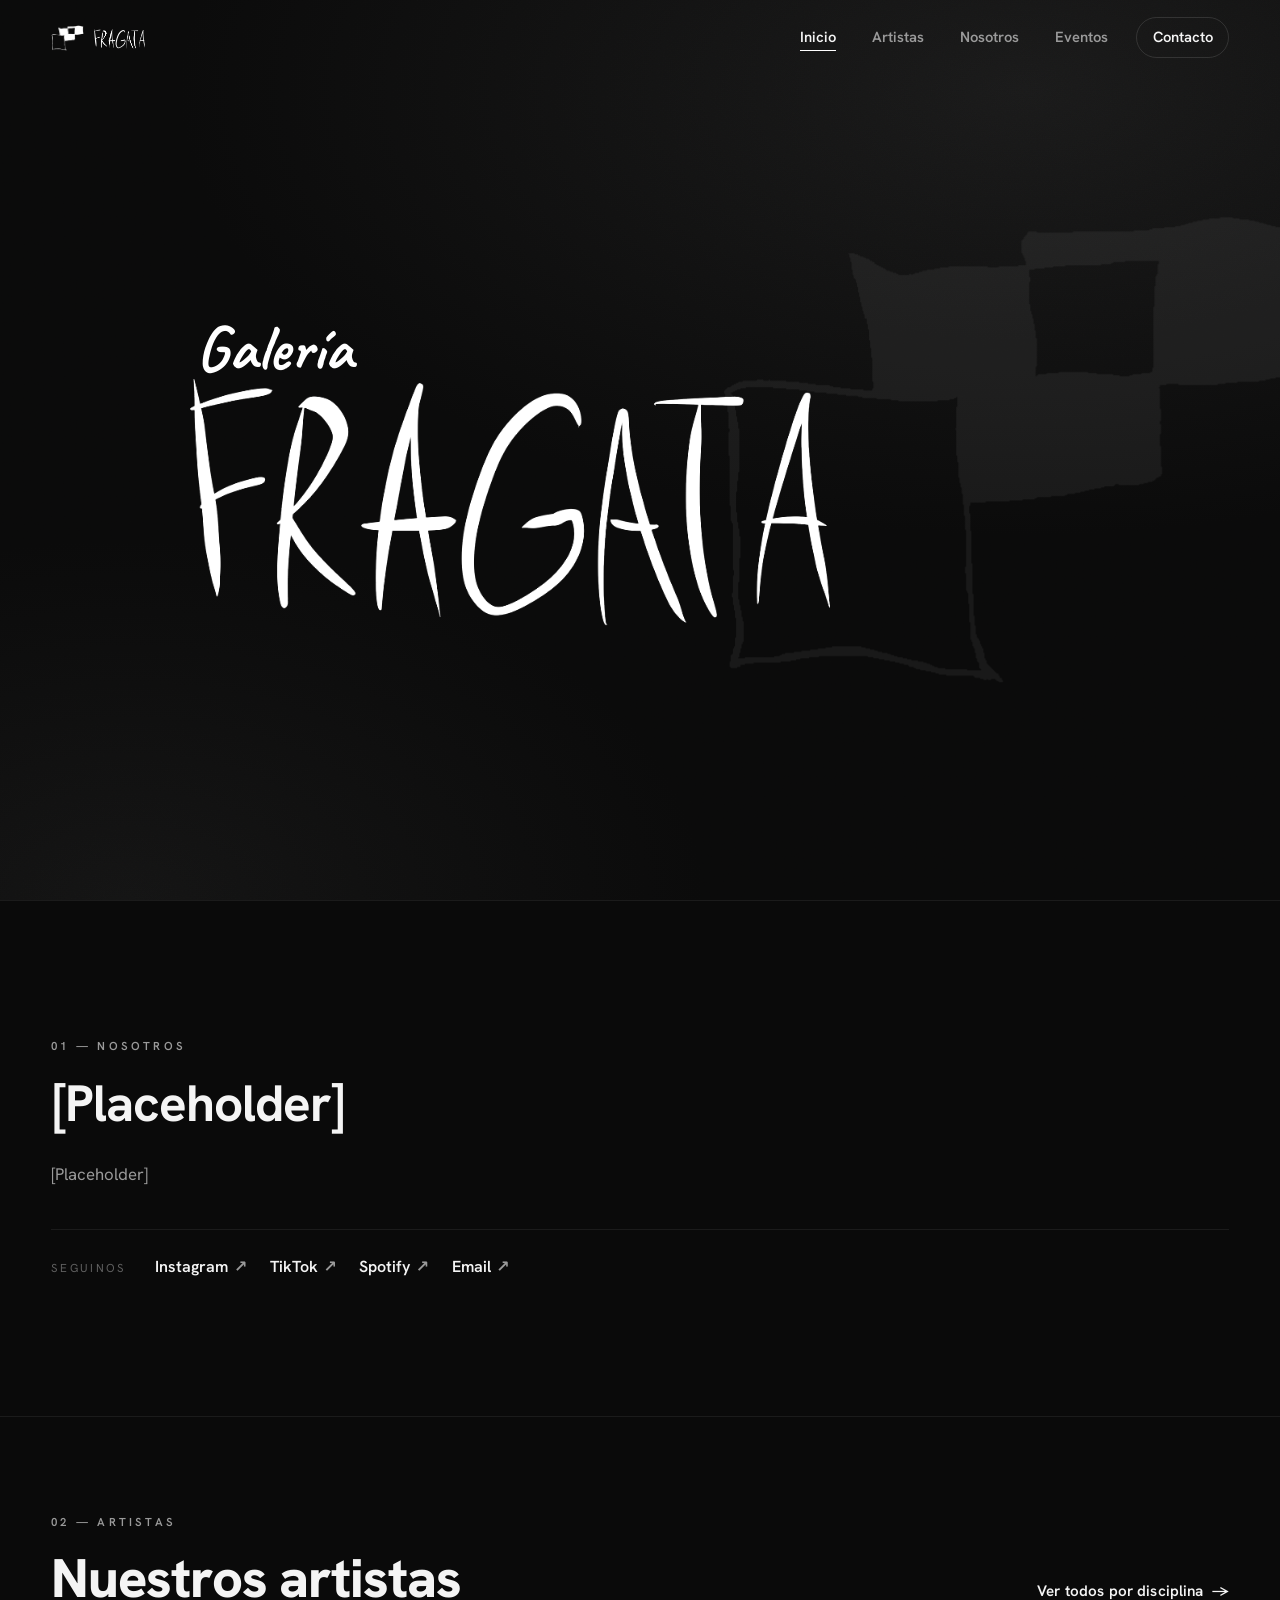
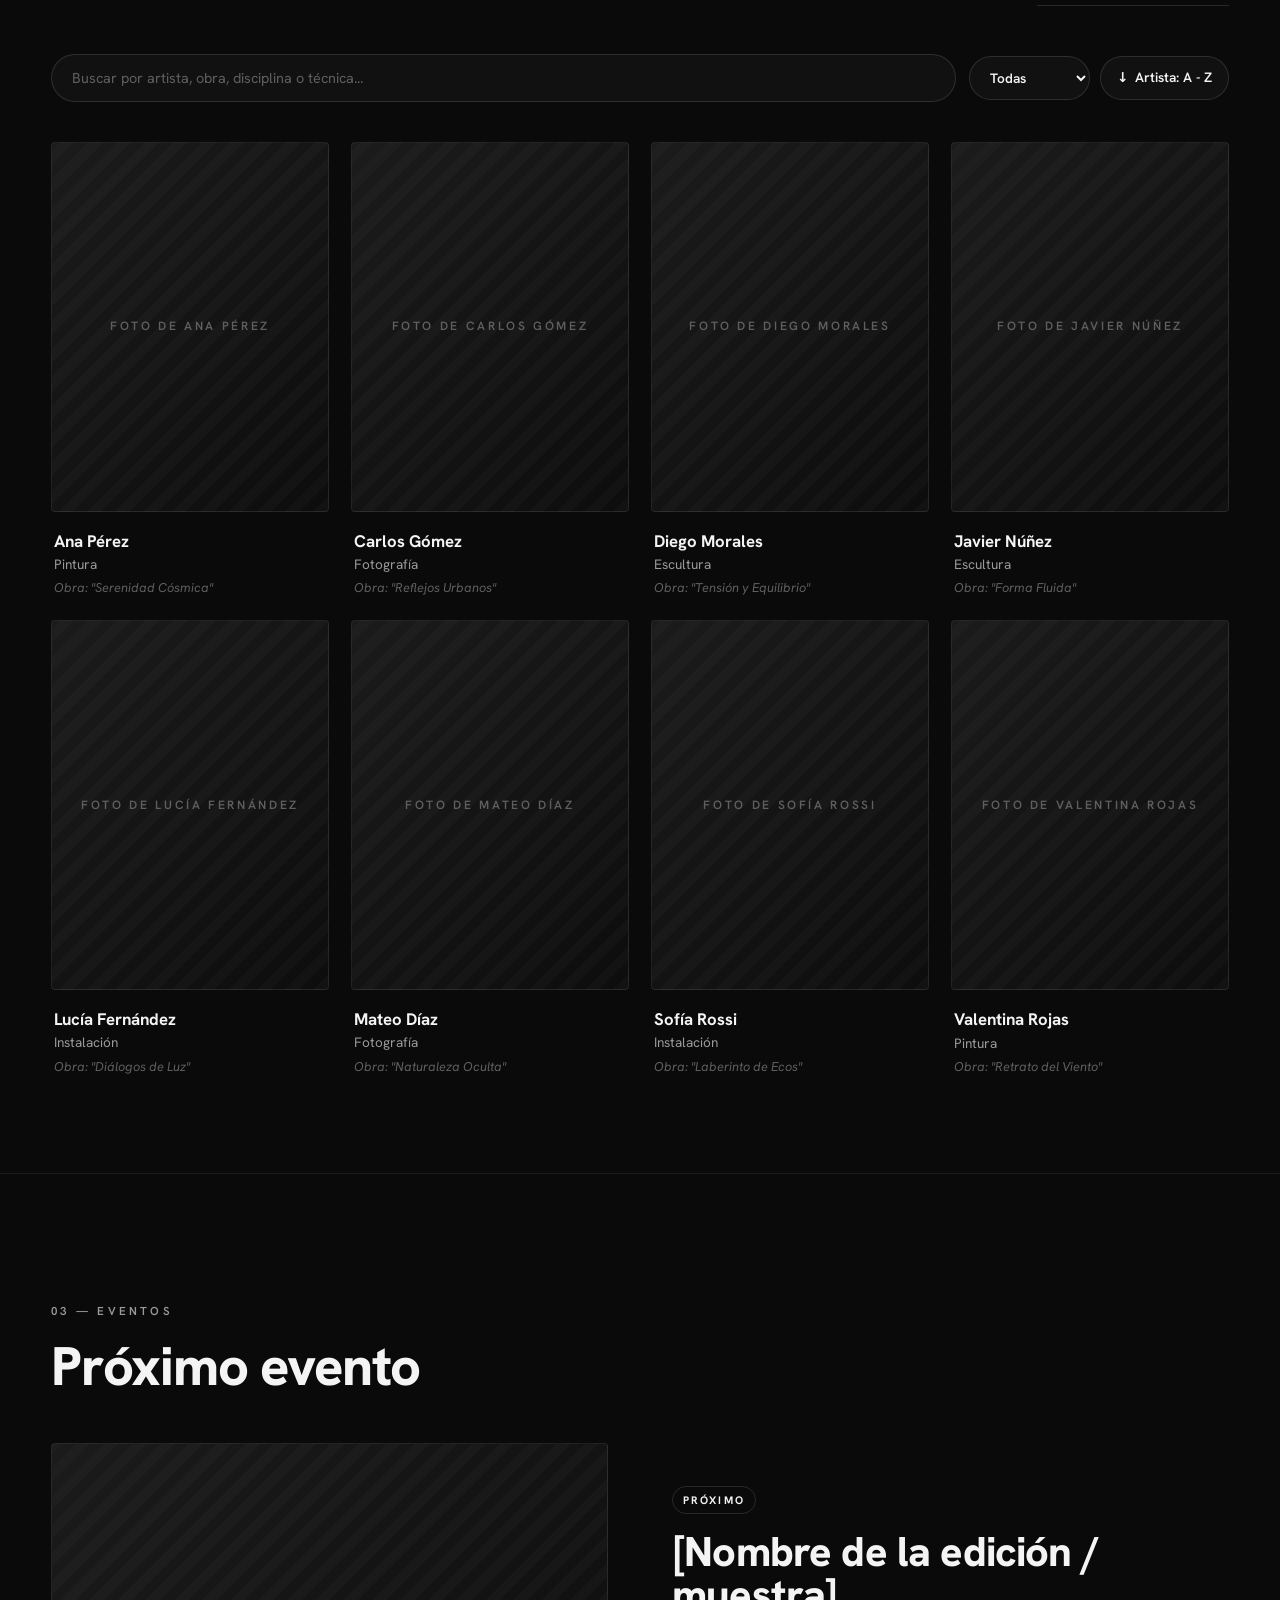
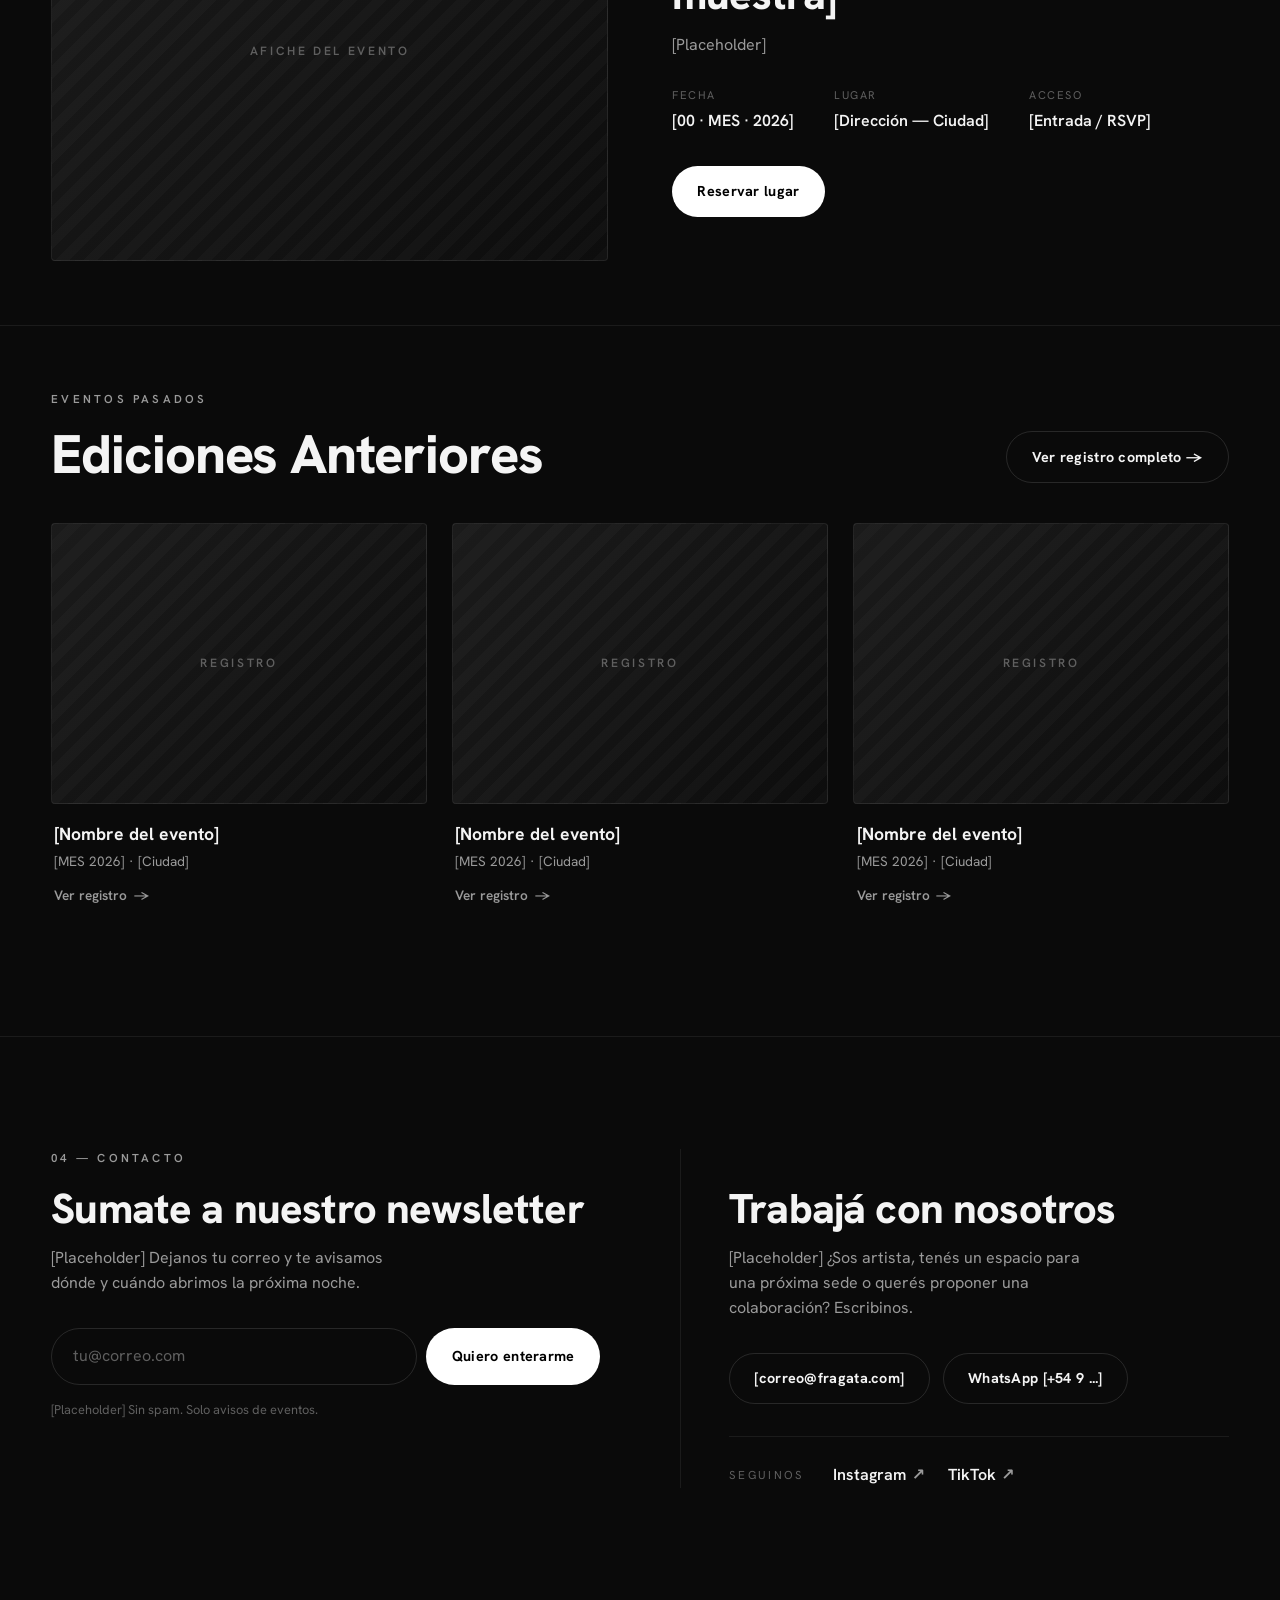
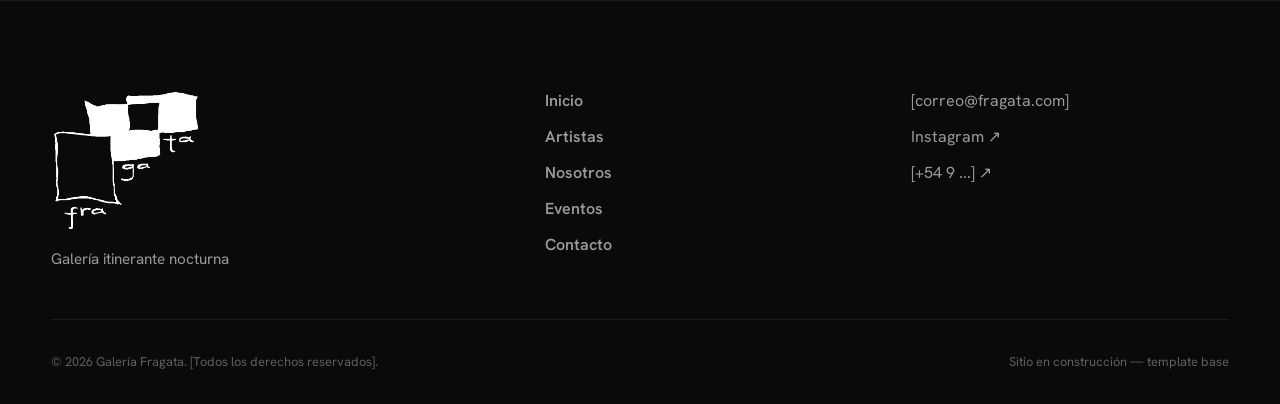
==== index.html @ b5ad54ad "Perfil del artista y Generacion por JS Creacion del perfil del artista tanto el html como el js. art" ====
<!DOCTYPE html>
<html lang="es">
<head>
  <meta charset="UTF-8" />
  <meta name="viewport" content="width=device-width, initial-scale=1.0" />
  <title>Galería Fragata — Galería itinerante nocturna</title>
  <meta name="description" content="[Placeholder SEO] Fragata es una galería de arte itinerante nocturna. Reemplazar por descripción real." />

  <link rel="icon" type="image/png" sizes="64x64" href="assets/favicon.png" />
  <link rel="icon" type="image/png" sizes="32x32" href="assets/favicon-32.png" />

  <meta property="og:title" content="Galería Fragata" />
  <meta property="og:description" content="[Placeholder] Galería itinerante nocturna." />
  <meta property="og:type" content="website" />

  <link rel="preconnect" href="https://fonts.googleapis.com" />
  <link rel="preconnect" href="https://fonts.gstatic.com" crossorigin />
  <link href="https://fonts.googleapis.com/css2?family=Hanken+Grotesk:wght@400;500;600;700;800&family=Caveat:wght@500;700&display=swap" rel="stylesheet" />

  <link rel="stylesheet" href="css/styles.css" />
</head>
<body>

  <div class="preloader" id="preloader" aria-hidden="true">
    <img src="assets/isotipo_white.png" alt="" class="preloader__flag" />
  </div>

  <a href="#inicio" class="skip-link">Saltar al contenido</a>

  <header class="nav" id="nav">
    <div class="nav__inner">
      <a href="#inicio" class="nav__brand" aria-label="Galería Fragata — inicio">
        <img src="assets/isotipo_white.png" alt="" class="nav__flag" />
        <img src="assets/fragata_white.png" alt="Galería Fragata" class="nav__wordmark" />
      </a>

      <nav class="nav__links" id="navLinks" aria-label="Navegación principal">
        <a href="#inicio" class="nav__link is-active">Inicio</a>
        <a href="#artistas" class="nav__link">Artistas</a>
        <a href="#nosotros" class="nav__link">Nosotros</a>
        <a href="#eventos" class="nav__link">Eventos</a>
        <a href="#contacto" class="nav__link nav__link--cta">Contacto</a>
      </nav>

      <button class="nav__toggle" id="navToggle" aria-label="Abrir menú" aria-expanded="false" aria-controls="navLinks">
        <span></span><span></span><span></span>
      </button>
    </div>
  </header>

  <main>
    <section class="hero" id="inicio">
      <div class="hero__grain" aria-hidden="true"></div>

      <img src="assets/isotipo_white.png" alt="" class="hero__flag" data-parallax="0.15" aria-hidden="true" />

      <div class="hero__content">
        <h1 class="hero__title" data-reveal>
          <span class="hero__script">Galería</span>
          <img src="assets/fragata_white.png" alt="Fragata" class="hero__wordmark" />
        </h1>
      </div>

      <a href="#nosotros" class="hero__scroll" aria-label="Bajar"></a>
    </section>

    <section class="about" id="nosotros">
      <div class="about__inner">
        <p class="section-label" data-reveal>01 — Nosotros</p>
        <h2 class="about__statement" data-reveal>
          [Placeholder]
        </h2>
        <p class="about__lead" data-reveal>
          [Placeholder] 
        </p>

        <div class="social-links" data-reveal>
          <span class="social-links__label">Seguinos</span>
          <a href="#" class="social-link" target="_blank" rel="noopener">Instagram <span>↗</span></a>
          <a href="#" class="social-link" target="_blank" rel="noopener">TikTok <span>↗</span></a>
          <a href="#" class="social-link" target="_blank" rel="noopener">Spotify <span>↗</span></a>
          <a href="mailto:[correo@fragata.com]" class="social-link">Email <span>↗</span></a>
        </div>
      </div>
    </section>

    <section class="artists" id="artistas">
      <div class="section-head">
        <div>
          <p class="section-label" data-reveal>02 — Artistas</p>
          <h2 class="section-title" data-reveal>Nuestros artistas</h2>
        </div>
        <a href="#" class="link-arrow" data-reveal>Ver todos por disciplina <span>→</span></a>
      </div>

      <!-- PANEL DE BÚSQUEDA Y FILTROS OPTIMIZADO -->
      <div class="artists-filter" data-reveal>
        <div class="artists-filter__search">
          <input 
            type="text" 
            id="artistSearch" 
            placeholder="Buscar por artista, obra, disciplina o técnica..." 
            aria-label="Buscar artistas"
          />
        </div>

        <div class="artists-filter__controls">
          <!-- Filtro por Disciplina -->
          <select id="filterDiscipline" class="filter-select" aria-label="Filtrar por disciplina">
            <option value="all">Todas</option>
            <option value="Pintura">Pintura</option>
            <option value="Fotografía">Fotografía</option>
            <option value="Instalación">Instalación</option>
            <option value="Escultura">Escultura</option>
          </select>

          <!-- Botón Toggle de Ordenamiento -->
          <button type="button" id="btnSortToggle" class="filter-btn-toggle" aria-label="Cambiar orden de artistas">
            <span class="icon">↓</span> <span id="labelSort">Artista: A - Z</span>
          </button>
        </div>
      </div>

      <!-- GRILLA DE ARTISTAS ORIGINAL (Mantiene la clase original artists__grid) -->
      <div class="artists__grid" id="artistsGrid">
        <!-- Renderizado por JS -->
      </div>

      <!-- Mensaje cuando no hay resultados -->
      <div class="artists__empty" id="artistsEmpty" style="display: none;">
        <p>No se encontraron artistas con los criterios seleccionados.</p>
      </div>
    </section>

    <section class="events" id="eventos">
      <div class="section-head">
        <div>
          <p class="section-label" data-reveal>03 — Eventos</p>
          <h2 class="section-title" data-reveal>Próximo evento</h2>
        </div>
      </div>

      <article class="event-feature" data-reveal>
        <div class="event-feature__media" data-placeholder="Afiche del evento"></div>
        <div class="event-feature__info">
          <span class="tag">Próximo</span>
          <h3 class="event-feature__title">[Nombre de la edición / muestra]</h3>
          <p class="event-feature__desc">
            [Placeholder]
          </p>
          <dl class="event-feature__meta">
            <div><dt>Fecha</dt><dd>[00 · MES · 2026]</dd></div>
            <div><dt>Lugar</dt><dd>[Dirección — Ciudad]</dd></div>
            <div><dt>Acceso</dt><dd>[Entrada / RSVP]</dd></div>
          </dl>
          <a href="#contacto" class="btn btn--primary">Reservar lugar</a>
        </div>
      </article>

      <div class="events__past">
        <p class="section-label" data-reveal>Eventos pasados</p>
        <div class="past-events__header">
          <div>
            <h4 class="section-title">Ediciones Anteriores</h4>
          </div>
          <a href="eventos.html" class="btn btn--ghost">Ver registro completo →</a>
        </div>
        <div class="past-grid">
          <a href="#" class="past-card" data-reveal>
            <div class="past-card__media" data-placeholder="Registro"></div>
            <div class="past-card__body">
              <h4 class="past-card__title">[Nombre del evento]</h4>
              <p class="past-card__meta">[MES 2026] · [Ciudad]</p>
              <span class="past-card__cta">Ver registro <span>→</span></span>
            </div>
          </a>

          <a href="#" class="past-card" data-reveal>
            <div class="past-card__media" data-placeholder="Registro"></div>
            <div class="past-card__body">
              <h4 class="past-card__title">[Nombre del evento]</h4>
              <p class="past-card__meta">[MES 2026] · [Ciudad]</p>
              <span class="past-card__cta">Ver registro <span>→</span></span>
            </div>
          </a>

          <a href="#" class="past-card" data-reveal>
            <div class="past-card__media" data-placeholder="Registro"></div>
            <div class="past-card__body">
              <h4 class="past-card__title">[Nombre del evento]</h4>
              <p class="past-card__meta">[MES 2026] · [Ciudad]</p>
              <span class="past-card__cta">Ver registro <span>→</span></span>
            </div>
          </a>
        </div>
      </div>
    </section>

    <section class="contact" id="contacto">
      <div class="contact__grid">
        <div class="contact__col">
          <p class="section-label" data-reveal>04 — Contacto</p>
          <h2 class="contact__title" data-reveal>Sumate a nuestro newsletter</h2>
          <p class="contact__lead" data-reveal>
            [Placeholder] Dejanos tu correo y te avisamos dónde y cuándo abrimos la próxima noche.
          </p>
          <form class="contact__form" data-reveal onsubmit="return false;">
            <input type="email" name="email" placeholder="tu@correo.com" aria-label="Correo electrónico" required />
            <button type="submit" class="btn btn--primary">Quiero enterarme</button>
          </form>
          <p class="contact__note">[Placeholder] Sin spam. Solo avisos de eventos.</p>
        </div>

        <div class="contact__col contact__col--work">
          <h2 class="contact__title" data-reveal>Trabajá con nosotros</h2>
          <p class="contact__lead" data-reveal>
            [Placeholder] ¿Sos artista, tenés un espacio para una próxima sede o querés
            proponer una colaboración? Escribinos.
          </p>
          <div class="contact__actions" data-reveal>
            <a href="mailto:[correo@fragata.com]" class="btn btn--ghost">[correo@fragata.com]</a>
            <a href="#" class="btn btn--ghost">WhatsApp [+54 9 ...]</a>
          </div>
          <div class="social-links" data-reveal>
            <span class="social-links__label">Seguinos</span>
            <a href="#" class="social-link" target="_blank" rel="noopener">Instagram <span>↗</span></a>
            <a href="#" class="social-link" target="_blank" rel="noopener">TikTok <span>↗</span></a>
          </div>
        </div>
      </div>
    </section>
  </main>

  <footer class="footer">
    <div class="footer__top">
      <div class="footer__brand">
        <img src="assets/isologo_white.png" alt="Galería Fragata" class="footer__logo" />
        <p class="footer__tagline">Galería itinerante nocturna</p>
      </div>

      <nav class="footer__nav" aria-label="Navegación de pie">
        <a href="#inicio">Inicio</a>
        <a href="#artistas">Artistas</a>
        <a href="#nosotros">Nosotros</a>
        <a href="#eventos">Eventos</a>
        <a href="#contacto">Contacto</a>
      </nav>

      <div class="footer__contact">
        <a href="mailto:[correo@fragata.com]">[correo@fragata.com]</a>
        <a href="#" aria-label="Instagram">Instagram ↗</a>
        <a href="#" aria-label="WhatsApp">[+54 9 ...] ↗</a>
      </div>
    </div>

    <div class="footer__bottom">
      <span>© <span id="year">2026</span> Galería Fragata. [Todos los derechos reservados].</span>
      <span>Sitio en construcción — template base</span>
    </div>
  </footer>

  <script src="js/data.js"></script>
  <script src="js/main.js"></script>
</body>
</html>
---- css/styles.css ----
/* =====================================================================
   GALERÍA FRAGATA — Landing template
   Paleta y tipografía basadas en el Manual de Marca.
   Paleta principal:   #000000 · #FFFFFF · #8B8B8B
   Paleta secundaria:  #373737 · #8A8A8A · #BCBCBC
   Nota del manual: "Los colores se pueden modificar según la paleta
   cromática de cada curaduría y evento vigente." -> ver --accent.
   ===================================================================== */

:root {
  /* --- Marca --- */
  --black: #000000;
  --white: #ffffff;
  --grey: #8b8b8b;
  --grey-2: #373737;
  --grey-3: #8a8a8a;
  --grey-4: #bcbcbc;

  /* --- Tema nocturno (base del sitio) --- */
  --bg: #0a0a0a;
  --bg-elev: #111111;
  --bg-card: #141414;
  --line: rgba(255, 255, 255, 0.12);
  --line-soft: rgba(255, 255, 255, 0.07);
  --text: #f4f4f4;
  --text-dim: #9a9a9a;
  --text-faint: #5f5f5f;

  /* --- Acento configurable por curaduría/evento ---
     Cambiá este único valor para "tematizar" toda la web por evento. */
  --accent: #ffffff;

  /* --- Tipografía ---
     Sustituir "Hanken Grotesk" por "Alte Haas Grotesk" cuando se auto-hospede. */
  --font-sans: "Hanken Grotesk", "Alte Haas Grotesk", system-ui, -apple-system,
    "Segoe UI", sans-serif;
  --font-hand: "Caveat", cursive;

  /* --- Layout --- */
  --maxw: 1280px;
  --gutter: clamp(1.25rem, 4vw, 4rem);
  --radius: 4px;
  --nav-h: 76px;

  /* --- Motion --- */
  --ease: cubic-bezier(0.22, 1, 0.36, 1);
}

*,
*::before,
*::after {
  box-sizing: border-box;
  margin: 0;
  padding: 0;
}

html {
  scroll-behavior: smooth;
  scroll-padding-top: var(--nav-h);
  -webkit-text-size-adjust: 100%;
}

body {
  font-family: var(--font-sans);
  background: var(--bg);
  color: var(--text);
  line-height: 1.55;
  font-size: 1rem;
  -webkit-font-smoothing: antialiased;
  overflow-x: hidden;
}

img {
  max-width: 100%;
  display: block;
}

a {
  color: inherit;
  text-decoration: none;
}

button {
  font: inherit;
  cursor: pointer;
  border: none;
  background: none;
  color: inherit;
}

::selection {
  background: var(--white);
  color: var(--black);
}

/* Grano/textura reutilizable (SVG en base64, sin peticiones externas) */
.hero__grain,
.cta__grain {
  position: absolute;
  inset: 0;
  pointer-events: none;
  opacity: 0.5;
  background-image: url("data:image/svg+xml,%3Csvg xmlns='http://www.w3.org/2000/svg' width='140' height='140'%3E%3Cfilter id='n'%3E%3CfeTurbulence type='fractalNoise' baseFrequency='0.85' numOctaves='2' stitchTiles='stitch'/%3E%3C/filter%3E%3Crect width='100%25' height='100%25' filter='url(%23n)' opacity='0.35'/%3E%3C/svg%3E");
  mix-blend-mode: overlay;
}

/* ------------------------------ Utilidades ------------------------------ */
.section-label {
  font-size: 0.72rem;
  letter-spacing: 0.28em;
  text-transform: uppercase;
  color: var(--text-dim);
  font-weight: 600;
  margin-bottom: 1.25rem;
}

.section-title {
  font-size: clamp(2rem, 5vw, 3.4rem);
  line-height: 1.02;
  font-weight: 800;
  letter-spacing: -0.02em;
}

.section-head {
  max-width: var(--maxw);
  margin: 0 auto 3rem;
  padding: 0 var(--gutter);
  display: flex;
  align-items: flex-end;
  justify-content: space-between;
  gap: 2rem;
  flex-wrap: wrap;
}

.link-arrow {
  display: inline-flex;
  align-items: center;
  gap: 0.5rem;
  font-weight: 600;
  font-size: 0.95rem;
  letter-spacing: 0.01em;
  padding-bottom: 2px;
  border-bottom: 1px solid var(--line);
  transition: border-color 0.3s var(--ease), gap 0.3s var(--ease);
}
.link-arrow span {
  transition: transform 0.3s var(--ease);
}
.link-arrow:hover {
  border-color: var(--white);
}
.link-arrow:hover span {
  transform: translateX(4px);
}

.tag {
  display: inline-block;
  font-size: 0.68rem;
  letter-spacing: 0.2em;
  text-transform: uppercase;
  font-weight: 700;
  padding: 0.4em 0.9em;
  border: 1px solid var(--line);
  border-radius: 100px;
  color: var(--text);
}

/* Placeholders de imagen (tiles de curaduría) */
[data-placeholder] {
  position: relative;
  background:
    repeating-linear-gradient(
      -45deg,
      rgba(255, 255, 255, 0.02) 0 10px,
      transparent 10px 20px
    ),
    linear-gradient(135deg, #1b1b1b, #0d0d0d);
  border: 1px solid var(--line-soft);
  overflow: hidden;
}
[data-placeholder]::after {
  content: attr(data-placeholder);
  position: absolute;
  inset: 0;
  display: grid;
  place-items: center;
  font-size: 0.75rem;
  letter-spacing: 0.22em;
  text-transform: uppercase;
  color: var(--text-faint);
  font-weight: 600;
}

/* ------------------------------ Botones ------------------------------ */
.btn {
  display: inline-flex;
  align-items: center;
  justify-content: center;
  gap: 0.5rem;
  padding: 0.95em 1.7em;
  font-weight: 700;
  font-size: 0.9rem;
  letter-spacing: 0.02em;
  border-radius: 100px;
  border: 1px solid transparent;
  transition: transform 0.25s var(--ease), background 0.25s var(--ease),
    color 0.25s var(--ease), border-color 0.25s var(--ease);
  white-space: nowrap;
}
.btn:active {
  transform: scale(0.97);
}
.btn--primary {
  background: var(--white);
  color: var(--black);
}
.btn--primary:hover {
  background: var(--grey-4);
}
.btn--ghost {
  border-color: var(--line);
  color: var(--text);
}
.btn--ghost:hover {
  border-color: var(--white);
  background: rgba(255, 255, 255, 0.04);
}

/* ------------------------------ Skip link ------------------------------ */
.skip-link {
  position: absolute;
  left: -999px;
  top: 0;
  z-index: 1000;
  background: var(--white);
  color: var(--black);
  padding: 0.6rem 1rem;
  font-weight: 700;
}
.skip-link:focus {
  left: 1rem;
  top: 1rem;
}

/* ------------------------------ Preloader ------------------------------ */
.preloader {
  position: fixed;
  inset: 0;
  z-index: 999;
  background: var(--bg);
  display: grid;
  place-items: center;
  transition: opacity 0.6s var(--ease), visibility 0.6s;
}
.preloader.is-done {
  opacity: 0;
  visibility: hidden;
}
.preloader__flag {
  width: 68px;
  animation: flagPulse 1.4s var(--ease) infinite;
}
@keyframes flagPulse {
  0%, 100% { transform: translateY(0) rotate(-2deg); opacity: 0.4; }
  50% { transform: translateY(-8px) rotate(2deg); opacity: 1; }
}

/* ------------------------------ Navbar ------------------------------ */
.nav {
  position: fixed;
  top: 0;
  left: 0;
  right: 0;
  z-index: 100;
  height: var(--nav-h);
  display: flex;
  align-items: center;
  transition: background 0.4s var(--ease), height 0.4s var(--ease),
    border-color 0.4s var(--ease);
  border-bottom: 1px solid transparent;
}
.nav.is-scrolled {
  height: 62px;
  background: rgba(10, 10, 10, 0.78);
  backdrop-filter: blur(14px);
  -webkit-backdrop-filter: blur(14px);
  border-bottom-color: var(--line-soft);
}
.nav__inner {
  width: 100%;
  max-width: var(--maxw);
  margin: 0 auto;
  padding: 0 var(--gutter);
  display: flex;
  align-items: center;
  justify-content: space-between;
  gap: 1.5rem;
}
.nav__brand {
  display: flex;
  align-items: center;
  gap: 0.6rem;
}
.nav__flag {
  height: 26px;
  width: auto;
}
.nav__wordmark {
  height: 20px;
  width: auto;
  transform: translateY(1px);
}
.nav__links {
  display: flex;
  align-items: center;
  gap: 0.35rem;
}
.nav__link {
  position: relative;
  padding: 0.5rem 0.95rem;
  font-size: 0.92rem;
  font-weight: 600;
  color: var(--text-dim);
  border-radius: 100px;
  transition: color 0.25s var(--ease);
}
.nav__link::after {
  content: "";
  position: absolute;
  left: 0.95rem;
  right: 0.95rem;
  bottom: 0.35rem;
  height: 1px;
  background: var(--white);
  transform: scaleX(0);
  transform-origin: left;
  transition: transform 0.3s var(--ease);
}
.nav__link:hover,
.nav__link.is-active {
  color: var(--text);
}
.nav__link:hover::after,
.nav__link.is-active::after {
  transform: scaleX(1);
}
.nav__link--cta {
  margin-left: 0.5rem;
  border: 1px solid var(--line);
  color: var(--text);
}
.nav__link--cta::after {
  display: none;
}
.nav__link--cta:hover {
  background: var(--white);
  color: var(--black);
}

.nav__toggle {
  display: none;
  flex-direction: column;
  gap: 5px;
  padding: 8px;
}
.nav__toggle span {
  width: 24px;
  height: 2px;
  background: var(--white);
  transition: transform 0.3s var(--ease), opacity 0.2s;
}
.nav.is-open .nav__toggle span:nth-child(1) {
  transform: translateY(7px) rotate(45deg);
}
.nav.is-open .nav__toggle span:nth-child(2) {
  opacity: 0;
}
.nav.is-open .nav__toggle span:nth-child(3) {
  transform: translateY(-7px) rotate(-45deg);
}

/* ------------------------------ Hero ------------------------------ */
.hero {
  position: relative;
  min-height: 100svh;
  display: flex;
  align-items: center;
  padding: calc(var(--nav-h) + 3rem) var(--gutter) 4rem;
  overflow: hidden;
  background:
    radial-gradient(120% 90% at 80% 10%, #1a1a1a 0%, transparent 55%),
    radial-gradient(90% 80% at 10% 100%, #141414 0%, transparent 50%),
    var(--bg);
}
.hero__flag {
  position: absolute;
  right: -4%;
  top: 50%;
  transform: translateY(-50%);
  width: min(52vw, 620px);
  opacity: 0.06;
  filter: grayscale(1);
  pointer-events: none;
  will-change: transform;
}
.hero__content {
  position: relative;
  z-index: 2;
  max-width: 900px;
  width: 100%;
  margin: 0 auto;
}
.hero__title {
  display: flex;
  flex-direction: column;
  gap: 0.1rem;
  margin-bottom: 0.9rem;
}
.hero__script {
  font-family: var(--font-hand);
  font-size: clamp(2.2rem, 6vw, 4rem);
  font-weight: 700;
  line-height: 0.9;
  color: var(--white);
  padding-left: 0.1em;
}
.hero__wordmark {
  width: min(88%, 640px);
  height: auto;
}
.hero__tagline {
  display: inline-flex;
  align-items: center;
  gap: 0.6rem;
  font-size: clamp(0.8rem, 1.4vw, 0.95rem);
  letter-spacing: 0.24em;
  text-transform: uppercase;
  font-weight: 600;
  color: var(--text-dim);
  padding-left: 0.15em;
}
.hero__tagline .dot {
  width: 8px;
  height: 8px;
  border-radius: 50%;
  background: var(--white);
  animation: blink 2.2s ease-in-out infinite;
}
@keyframes blink {
  0%, 100% { opacity: 1; }
  50% { opacity: 0.2; }
}
.hero__scroll {
  position: absolute;
  bottom: 1.8rem;
  left: 50%;
  transform: translateX(-50%);
  display: flex;
  flex-direction: column;
  align-items: center;
  gap: 0.5rem;
  font-size: 0.68rem;
  letter-spacing: 0.2em;
  text-transform: uppercase;
  color: var(--text-faint);
  z-index: 2;
}
.hero__scroll-line {
  width: 1px;
  height: 40px;
  background: linear-gradient(var(--white), transparent);
  animation: scrollLine 2s ease-in-out infinite;
}
@keyframes scrollLine {
  0% { transform: scaleY(0); transform-origin: top; }
  40% { transform: scaleY(1); transform-origin: top; }
  60% { transform: scaleY(1); transform-origin: bottom; }
  100% { transform: scaleY(0); transform-origin: bottom; }
}

/* ------------------------------ Nosotros ------------------------------ */
.about {
  border-top: 1px solid var(--line-soft);
  padding: clamp(4.5rem, 11vw, 8.5rem) var(--gutter);
}
.about__inner {
  max-width: var(--maxw);
  margin: 0 auto;
}
.about__statement {
  font-size: clamp(1.6rem, 4.4vw, 3.2rem);
  line-height: 1.12;
  font-weight: 700;
  letter-spacing: -0.02em;
  max-width: 22ch;
  margin-bottom: 1.8rem;
}
.about__statement em {
  font-style: normal;
  color: var(--text-dim);
}
.about__lead {
  color: var(--text-dim);
  max-width: 54ch;
  font-size: 1.05rem;
  margin-bottom: 2.6rem;
}

/* --- Redes sociales (bloque reutilizable) --- */
.social-links {
  display: flex;
  align-items: center;
  flex-wrap: wrap;
  gap: 0.7rem 1.4rem;
  border-top: 1px solid var(--line-soft);
  padding-top: 1.6rem;
}
.social-links__label {
  font-size: 0.72rem;
  letter-spacing: 0.2em;
  text-transform: uppercase;
  color: var(--text-faint);
  margin-right: 0.4rem;
}
.social-link {
  display: inline-flex;
  align-items: center;
  gap: 0.35rem;
  font-weight: 600;
  color: var(--text);
  transition: color 0.25s var(--ease);
}
.social-link span {
  color: var(--text-dim);
  transition: transform 0.25s var(--ease);
}
.social-link:hover {
  color: var(--white);
}
.social-link:hover span {
  transform: translate(2px, -2px);
}

/* ------------------------------ Artistas (Sección y Grilla) ------------------------------ */
.artists {
  padding: clamp(3rem, 8vw, 6rem) 0;
  border-top: 1px solid var(--line-soft);
}

.artists__grid {
  max-width: var(--maxw);
  margin: 0 auto;
  padding: 0 var(--gutter);
  display: grid;
  grid-template-columns: repeat(4, 1fr);
  gap: 1.4rem;
}

/* Responsiveness para la grilla en tablets y celulares */
@media (max-width: 1024px) {
  .artists__grid {
    grid-template-columns: repeat(3, 1fr);
  }
}

@media (max-width: 768px) {
  .artists__grid {
    grid-template-columns: repeat(2, 1fr);
    gap: 1rem;
  }
}

@media (max-width: 480px) {
  .artists__grid {
    grid-template-columns: 1fr;
  }
}

/* Tarjeta de Artista */
.artist-card {
  display: block;
  text-decoration: none;
  color: inherit;
  animation: fadeIn 0.4s var(--ease) forwards;
}

/* Sirve tanto para el <img> real como para el div con placeholder */
.artist-card__photo {
  width: 100%;
  aspect-ratio: 3 / 4;
  object-fit: cover;
  border-radius: var(--radius);
  background-color: var(--bg-elev);
  transition: transform 0.5s var(--ease), filter 0.5s var(--ease);
}

.artist-card:hover .artist-card__photo {
  transform: translateY(-6px);
  filter: brightness(1.15);
}

.artist-card__body {
  padding: 1rem 0.2rem 0;
}

.artist-card__name {
  font-size: 1.05rem;
  font-weight: 700;
  color: var(--text);
  transition: color 0.25s var(--ease);
}

.artist-card:hover .artist-card__name {
  color: var(--white);
}

.artist-card__disc {
  font-size: 0.85rem;
  color: var(--text-dim);
}

.artist-card__artwork {
  font-size: 0.8rem;
  color: var(--text-faint);
  font-style: italic;
  margin-top: 0.2rem;
}

/* ------------------------------ Buscador y Filtros de Artistas ------------------------------ */
.artists-filter {
  max-width: var(--maxw);
  margin: 0 auto 2.5rem;
  padding: 0 var(--gutter);
  display: flex;
  flex-direction: row; /* Alinea buscador y controles en fila */
  align-items: center;
  gap: 0.8rem;
}

.artists-filter__search {
  flex: 1; /* El buscador toma todo el espacio libre restante */
}

.artists-filter__search input {
  width: 100%;
  padding: 0.8em 1.4em;
  border: 1px solid var(--line);
  border-radius: 100px;
  background: var(--bg-elev);
  font: inherit;
  color: var(--text);
  font-size: 0.9rem;
  transition: border-color 0.25s var(--ease);
}

.artists-filter__search input::placeholder {
  color: var(--text-faint);
}

.artists-filter__search input:focus {
  outline: none;
  border-color: var(--white);
}

.artists-filter__controls {
  display: flex;
  gap: 0.6rem;
  flex-shrink: 0; /* Evita que los selectores se aplasten */
}

.filter-select,
.filter-btn-toggle {
  padding: 0.8em 1.2em;
  border: 1px solid var(--line);
  border-radius: 100px;
  background: var(--bg-elev);
  color: var(--text);
  font: inherit;
  font-size: 0.85rem;
  font-weight: 600;
  cursor: pointer;
  outline: none;
  display: flex;
  align-items: center;
  justify-content: center;
  gap: 6px;
  transition: border-color 0.25s var(--ease), background-color 0.25s var(--ease);
  white-space: nowrap;
}

.filter-select:hover,
.filter-select:focus,
.filter-btn-toggle:hover {
  border-color: var(--white);
}

.filter-select option {
  background: var(--bg-card);
  color: var(--text);
}

/* En celulares/pantallas chicas se pasa a columna para no romper el layout */
@media (max-width: 680px) {
  .artists-filter {
    flex-direction: column;
    align-items: stretch;
  }
  
  .artists-filter__controls {
    width: 100%;
  }
  
  .filter-select,
  .filter-btn-toggle {
    flex: 1;
  }
}

.artists__empty {
  max-width: var(--maxw);
  margin: 3rem auto;
  padding: 0 var(--gutter);
  text-align: center;
  color: var(--text-dim);
}

/* Transición animada de filtrado */
@keyframes fadeIn {
  from {
    opacity: 0;
    transform: translateY(12px);
  }
  to {
    opacity: 1;
    transform: translateY(0);
  }
}
/* ------------------------------ Eventos ------------------------------ */
.events {
  padding: clamp(4rem, 10vw, 8rem) 0;
  border-top: 1px solid var(--line-soft);
}
.event-feature {
  max-width: var(--maxw);
  margin: 0 auto 2.5rem;
  padding: 0 var(--gutter);
  display: grid;
  grid-template-columns: 1fr 1fr;
  gap: clamp(1.5rem, 5vw, 4rem);
  align-items: center;
}
.event-feature__media {
  aspect-ratio: 4 / 3;
  border-radius: var(--radius);
}
.event-feature__title {
  font-size: clamp(1.6rem, 3.5vw, 2.6rem);
  font-weight: 800;
  letter-spacing: -0.02em;
  line-height: 1.05;
  margin: 1rem 0 1rem;
}
.event-feature__desc {
  color: var(--text-dim);
  max-width: 46ch;
  margin-bottom: 1.8rem;
}
.event-feature__meta {
  display: flex;
  gap: 2.5rem;
  flex-wrap: wrap;
  margin-bottom: 2rem;
}
.event-feature__meta dt {
  font-size: 0.7rem;
  letter-spacing: 0.14em;
  text-transform: uppercase;
  color: var(--text-faint);
  margin-bottom: 0.3rem;
}
.event-feature__meta dd {
  font-weight: 600;
}

/* --- Eventos pasados --- */
.events__past {
  max-width: var(--maxw);
  margin: 0 auto;
  padding: clamp(2.5rem, 6vw, 4rem) var(--gutter) 0;
  border-top: 1px solid var(--line-soft);
  margin-top: clamp(2.5rem, 6vw, 4rem);
}
.past-grid {
  display: grid;
  grid-template-columns: repeat(3, 1fr);
  gap: 1.6rem;
}
.past-card {
  display: block;
}
.past-card__media {
  aspect-ratio: 4 / 3;
  border-radius: var(--radius);
  transition: transform 0.5s var(--ease), filter 0.5s var(--ease);
}
.past-card:hover .past-card__media {
  transform: translateY(-6px);
  filter: brightness(1.15);
}
.past-card__body {
  padding: 1rem 0.2rem 0;
}
.past-card__title {
  font-size: 1.1rem;
  font-weight: 700;
}
.past-card__meta {
  font-size: 0.85rem;
  color: var(--text-dim);
  margin: 0.2rem 0 0.7rem;
}
.past-card__cta {
  display: inline-flex;
  align-items: center;
  gap: 0.4rem;
  font-size: 0.85rem;
  font-weight: 600;
  color: var(--text-dim);
  transition: color 0.25s var(--ease);
}
.past-card__cta span {
  transition: transform 0.25s var(--ease);
}
.past-card:hover .past-card__cta {
  color: var(--white);
}
.past-card:hover .past-card__cta span {
  transform: translateX(4px);
}
/* Cabecera con botón alineado a la derecha */
.past-events__header {
  display: flex;
  align-items: flex-end;
  justify-content: space-between;
  gap: 1.5rem;
  margin-bottom: 2.5rem;
  flex-wrap: wrap; /* En celulares pasa abajo con gracia */
}
/* ------------------------------ Contacto ------------------------------ */
.contact {
  border-top: 1px solid var(--line-soft);
  padding: clamp(4rem, 10vw, 7rem) var(--gutter);
}
.contact__grid {
  max-width: var(--maxw);
  margin: 0 auto;
  display: grid;
  grid-template-columns: 1fr 1fr;
  gap: clamp(2.5rem, 7vw, 5rem);
}
.contact__col--work {
  padding-left: clamp(0rem, 4vw, 3rem);
  border-left: 1px solid var(--line-soft);
}
.contact__title {
  font-size: clamp(1.7rem, 3.6vw, 2.6rem);
  line-height: 1.05;
  font-weight: 800;
  letter-spacing: -0.02em;
  margin-bottom: 1rem;
}
.contact__col--work .contact__title {
  margin-top: 2.35rem; /* alinea con el título de newsletter (compensa el section-label) */
}
.contact__lead {
  color: var(--text-dim);
  max-width: 42ch;
  margin-bottom: 2rem;
}
.contact__form {
  display: flex;
  gap: 0.6rem;
  margin-bottom: 0.9rem;
}
.contact__form input {
  flex: 1;
  min-width: 0;
  padding: 0.95em 1.3em;
  border: 1px solid var(--line);
  border-radius: 100px;
  background: transparent;
  font: inherit;
  color: var(--text);
}
.contact__form input::placeholder {
  color: var(--text-faint);
}
.contact__form input:focus {
  outline: none;
  border-color: var(--white);
}
.contact__note {
  font-size: 0.8rem;
  color: var(--text-faint);
}
.contact__actions {
  display: flex;
  flex-wrap: wrap;
  gap: 0.8rem;
  margin-bottom: 2rem;
}

/* ------------------------------ Footer ------------------------------ */
.footer {
  background: var(--bg);
  padding: clamp(3.5rem, 8vw, 5.5rem) var(--gutter) 2rem;
  border-top: 1px solid var(--line-soft);
}
.footer__top {
  max-width: var(--maxw);
  margin: 0 auto;
  display: grid;
  grid-template-columns: 1.4fr 1fr 1fr;
  gap: 3rem;
  padding-bottom: 3rem;
  border-bottom: 1px solid var(--line-soft);
}
.footer__logo {
  width: 150px;
  margin-bottom: 1rem;
}
.footer__tagline {
  color: var(--text-dim);
  font-size: 0.95rem;
}
.footer__nav {
  display: flex;
  flex-direction: column;
  gap: 0.7rem;
}
.footer__nav a {
  color: var(--text-dim);
  font-weight: 600;
  width: fit-content;
  transition: color 0.25s var(--ease);
}
.footer__nav a:hover {
  color: var(--white);
}
.footer__contact {
  display: flex;
  flex-direction: column;
  gap: 0.7rem;
  align-items: flex-start;
}
.footer__contact a {
  color: var(--text-dim);
  transition: color 0.25s var(--ease);
}
.footer__contact a:hover {
  color: var(--white);
}
.footer__bottom {
  max-width: var(--maxw);
  margin: 0 auto;
  padding-top: 2rem;
  display: flex;
  justify-content: space-between;
  gap: 1rem;
  flex-wrap: wrap;
  font-size: 0.8rem;
  color: var(--text-faint);
}

/* ------------------------------ Perfil de obra ------------------------------ */
.artwork {
  max-width: var(--maxw);
  margin: 0 auto;
  padding: calc(var(--nav-h) + clamp(1.5rem, 4vw, 3rem)) var(--gutter)
    clamp(4rem, 10vw, 7rem);
}

/* Migas de pan */
.breadcrumb {
  display: flex;
  align-items: center;
  flex-wrap: wrap;
  gap: 0.55rem;
  font-size: 0.82rem;
  color: var(--text-dim);
  margin-bottom: clamp(1.5rem, 4vw, 2.5rem);
}
.breadcrumb a {
  color: var(--text-dim);
  transition: color 0.25s var(--ease);
}
.breadcrumb a:hover {
  color: var(--white);
}
.breadcrumb span[aria-hidden] {
  color: var(--text-faint);
}
.breadcrumb [aria-current="page"] {
  color: var(--text);
  font-weight: 600;
}

.artwork__grid {
  display: grid;
  grid-template-columns: 1.15fr 1fr;
  gap: clamp(2rem, 6vw, 4.5rem);
  align-items: start;
}

/* Imagen grande — se mantiene visible al hacer scroll de la ficha */
.artwork__media {
  position: sticky;
  top: calc(var(--nav-h) + 1.5rem);
}
.artwork__photo,
.artwork__media img {
  width: 100%;
  border-radius: var(--radius);
}
.artwork__photo {
  aspect-ratio: 4 / 5;
}
.artwork__media img {
  height: auto;
  border: 1px solid var(--line-soft);
}

/* Ficha */
.artwork__info {
  padding-top: 0.25rem;
}
.artwork__title {
  font-size: clamp(2rem, 5vw, 3.4rem);
  line-height: 1.02;
  font-weight: 800;
  letter-spacing: -0.02em;
  margin-bottom: 0.6rem;
}
.artwork__artist {
  color: var(--text-dim);
  font-size: 1.05rem;
  margin-bottom: 2rem;
}
.artwork__artist span {
  color: var(--text-faint);
}
.artwork__artist a {
  color: var(--text);
  font-weight: 600;
  border-bottom: 1px solid var(--line);
  transition: border-color 0.25s var(--ease);
}
.artwork__artist a:hover {
  border-color: var(--white);
}

.artwork__meta {
  display: grid;
  grid-template-columns: repeat(auto-fit, minmax(120px, 1fr));
  gap: 1.5rem 2rem;
  padding: 1.6rem 0;
  border-top: 1px solid var(--line-soft);
  border-bottom: 1px solid var(--line-soft);
  margin-bottom: 1.8rem;
}
.artwork__meta dt {
  font-size: 0.7rem;
  letter-spacing: 0.14em;
  text-transform: uppercase;
  color: var(--text-faint);
  margin-bottom: 0.35rem;
}
.artwork__meta dd {
  font-weight: 600;
  font-size: 1.05rem;
}

.artwork__desc {
  color: var(--text-dim);
  max-width: 52ch;
  margin-bottom: 2.2rem;
}

.artwork__cta {
  display: flex;
  flex-direction: column;
  gap: 0.7rem;
  align-items: flex-start;
}
.artwork__cta-note {
  font-size: 0.82rem;
  color: var(--text-faint);
}
/* Oculta la nota una vez desplegado el formulario */
.artwork__cta.is-open .artwork__cta-note {
  display: none;
}

/* --- Formulario "Me interesa esta obra" --- */
.interest {
  margin-top: 1.8rem;
  padding: clamp(1.4rem, 3vw, 2rem);
  background: var(--bg-card);
  border: 1px solid var(--line);
  border-radius: var(--radius);
  animation: interestIn 0.4s var(--ease);
}
.interest[hidden] {
  display: none;
}
@keyframes interestIn {
  from { opacity: 0; transform: translateY(10px); }
  to   { opacity: 1; transform: none; }
}
.interest__head {
  margin-bottom: 1.4rem;
}
.interest__title {
  font-size: 1.4rem;
  font-weight: 800;
  letter-spacing: -0.01em;
  margin-bottom: 0.4rem;
}
.interest__lead {
  color: var(--text-dim);
  font-size: 0.92rem;
  max-width: 46ch;
}
.interest__form {
  display: grid;
  grid-template-columns: 1fr 1fr;
  gap: 1rem;
}
.field {
  display: flex;
  flex-direction: column;
  gap: 0.4rem;
}
.field--full {
  grid-column: 1 / -1;
}
.field label {
  font-size: 0.78rem;
  letter-spacing: 0.04em;
  text-transform: uppercase;
  color: var(--text-dim);
  font-weight: 600;
}
.field__opt {
  text-transform: none;
  letter-spacing: 0;
  color: var(--text-faint);
  font-weight: 500;
}
.field input,
.field textarea {
  width: 100%;
  padding: 0.8em 1em;
  border: 1px solid var(--line);
  border-radius: var(--radius);
  background: transparent;
  font: inherit;
  color: var(--text);
  resize: vertical;
}
.field input::placeholder,
.field textarea::placeholder {
  color: var(--text-faint);
}
.field input:focus,
.field textarea:focus {
  outline: none;
  border-color: var(--white);
}
.interest__actions {
  grid-column: 1 / -1;
  display: flex;
  flex-wrap: wrap;
  gap: 0.7rem;
  margin-top: 0.4rem;
}
.interest__note {
  grid-column: 1 / -1;
  font-size: 0.78rem;
  color: var(--text-faint);
}
.interest__done[hidden] {
  display: none;
}

/* ------------------------------ Reveal on scroll ------------------------------ */
[data-reveal] {
  opacity: 0;
  transform: translateY(24px);
  transition: opacity 0.7s var(--ease), transform 0.7s var(--ease);
}
[data-reveal].is-visible {
  opacity: 1;
  transform: none;
}

/* ------------------------------ Responsive ------------------------------ */
/* Movido a la sección de Artistas para mejor organización */

@media (max-width: 860px) {
  .nav__toggle {
    display: flex;
  }
  .nav__links {
    position: fixed;
    inset: 0 0 0 auto;
    width: min(78vw, 340px);
    flex-direction: column;
    align-items: flex-start;
    justify-content: center;
    gap: 0.5rem;
    padding: 2rem;
    background: var(--bg-elev);
    border-left: 1px solid var(--line);
    transform: translateX(100%);
    transition: transform 0.4s var(--ease);
  }
  .nav.is-open .nav__links {
    transform: translateX(0);
  }
  .nav__link {
    font-size: 1.4rem;
    padding: 0.6rem 0;
  }
  .nav__link::after {
    display: none;
  }
  .nav__link--cta {
    margin-left: 0;
    margin-top: 1rem;
    padding: 0.7rem 1.5rem;
  }
  .event-feature {
    grid-template-columns: 1fr;
  }
  .past-grid {
    grid-template-columns: repeat(2, 1fr);
  }
  .contact__grid {
    grid-template-columns: 1fr;
  }
  .artwork__grid {
    grid-template-columns: 1fr;
  }
  .artwork__media {
    position: static;
    max-width: 520px;
  }
  .artists-filter {
    flex-direction: column;
    align-items: stretch;
  }
  .artists-filter__search {
    flex: 1 1 auto;
  }
  .artists-filter__controls {
    width: 100%;
  }
  .filter-select,
  .filter-btn-toggle {
    flex: 1;
  }
  .contact__col--work {
    padding-left: 0;
    border-left: none;
    border-top: 1px solid var(--line-soft);
    padding-top: 2.5rem;
  }
  .contact__col--work .contact__title {
    margin-top: 0;
  }
  .footer__top {
    grid-template-columns: 1fr;
    gap: 2rem;
  }
}

@media (max-width: 520px) {
  .artists__grid,
  .past-grid {
    grid-template-columns: 1fr;
  }
  .contact__form {
    flex-direction: column;
  }
  .contact__form input,
  .contact__form .btn {
    width: 100%;
  }
  .interest__form {
    grid-template-columns: 1fr;
  }
  .artwork__cta .btn,
  .interest__actions .btn {
    width: 100%;
  }
}

/* ------------------------------ Reduced motion ------------------------------ */
@media (prefers-reduced-motion: reduce) {
  *,
  *::before,
  *::after {
    animation-duration: 0.001ms !important;
    animation-iteration-count: 1 !important;
    transition-duration: 0.001ms !important;
    scroll-behavior: auto !important;
  }
  [data-reveal] {
    opacity: 1;
    transform: none;
  }
}

/* =====================================================================
   PÁGINA DE EVENTOS — Encabezado, Destacado y Timeline Alternado
   ===================================================================== */

/* Encabezado */
.page-header {
  padding: calc(var(--nav-h) + 3rem) var(--gutter) 2rem;
  border-bottom: 1px solid var(--line-soft);
  text-align: center;
}
.page-header__inner {
  max-width: var(--maxw);
  margin: 0 auto;
}

/* --- Evento Destacado (Próximo Evento) --- */
.featured-event {
  padding: clamp(3rem, 5vw, 4.5rem) var(--gutter);
  border-bottom: 1px solid var(--line-soft);
  background: radial-gradient(80% 80% at 50% 0%, rgba(255, 255, 255, 0.03) 0%, transparent 100%);
}
.featured-event__inner {
  max-width: var(--maxw);
  margin: 0 auto;
}
.featured-event__badge {
  display: inline-block;
  font-size: 0.72rem;
  letter-spacing: 0.22em;
  text-transform: uppercase;
  font-weight: 700;
  padding: 0.35em 1em;
  background: var(--white);
  color: var(--black);
  border-radius: 100px;
  margin-bottom: 2rem;
}
/* Le damos 35% a la imagen y 65% al texto */
.featured-event__grid {
  display: grid;
  grid-template-columns: 35% 1fr;
  gap: clamp(2rem, 4vw, 3.5rem);
  align-items: center;
}
.featured-event__media {
  aspect-ratio: 4 / 5; /* Formato vertical más compacto */
  max-height: 380px;
  border-radius: var(--radius);
  width: 100%;
  object-fit: cover;
}
.featured-event__title {
  font-size: clamp(1.8rem, 3.5vw, 2.6rem);
  font-weight: 800;
  line-height: 1.1;
  letter-spacing: -0.02em;
  margin-bottom: 1.2rem;
}
.featured-event__meta {
  display: grid;
  grid-template-columns: repeat(auto-fit, minmax(120px, 1fr));
  gap: 1rem;
  padding-bottom: 1.2rem;
  margin-bottom: 1.2rem;
  border-bottom: 1px solid var(--line-soft);
}
.featured-event__meta dt {
  font-size: 0.68rem;
  letter-spacing: 0.16em;
  text-transform: uppercase;
  color: var(--text-faint);
  margin-bottom: 0.2rem;
}
.featured-event__meta dd {
  font-weight: 600;
  font-size: 0.9rem;
}
.featured-event__desc {
  color: var(--text-dim);
  font-size: 0.95rem;
  line-height: 1.6;
  margin-bottom: 1.2rem;
}
.featured-event__artists {
  font-size: 0.85rem;
  background: var(--bg-elev);
  padding: 0.8rem 1.1rem;
  border-radius: var(--radius);
  border: 1px solid var(--line-soft);
  margin-bottom: 1.8rem;
}
.featured-event__artists-label {
  display: block;
  font-size: 0.68rem;
  letter-spacing: 0.15em;
  text-transform: uppercase;
  color: var(--text-faint);
  margin-bottom: 0.2rem;
}
.featured-event__artists p {
  color: var(--text);
  font-weight: 600;
}
.featured-event__actions {
  display: flex;
  gap: 1rem;
  flex-wrap: wrap;
}

/* --- Sección Timeline Zigzag (Cronología) --- */
.timeline-section {
  padding: clamp(4rem, 8vw, 6rem) var(--gutter);
}
.timeline-section__inner {
  max-width: 1000px;
  margin: 0 auto;
}
.timeline-header {
  text-align: center;
  margin-bottom: 4rem;
}
.timeline-header__title {
  font-size: clamp(1.6rem, 3.5vw, 2.4rem);
  font-weight: 800;
  letter-spacing: -0.02em;
}
.timeline-header__desc {
  color: var(--text-dim);
  margin-top: 0.5rem;
  font-size: 0.95rem;
}

/* Contenedor principal de la línea */
.timeline {
  position: relative;
  padding: 2rem 0;
}

/* Eje central */
.timeline__line {
  position: absolute;
  top: 0;
  bottom: 0;
  left: 50%;
  width: 2px;
  background: linear-gradient(180deg, var(--white) 0%, var(--line-soft) 85%, transparent 100%);
  transform: translateX(-50%);
}

/* Contenedor del nodo */
.timeline-item {
  position: relative;
  width: 50%;
  padding: 0 2.5rem;
  margin-bottom: 3.5rem;
  box-sizing: border-box;
}

/* Tarjetas impares (Izquierda) */
.timeline-item:nth-child(odd) {
  left: 0;
  text-align: right;
}

/* Tarjetas pares (Derecha) */
.timeline-item:nth-child(even) {
  left: 50%;
  text-align: left;
}

/* Punto indicador en el eje central */
.timeline-item__node {
  position: absolute;
  top: 1.5rem;
  width: 16px;
  height: 16px;
  border-radius: 50%;
  background: var(--bg);
  border: 2px solid var(--white);
  z-index: 2;
  transition: transform 0.3s var(--ease), background 0.3s var(--ease);
}

.timeline-item:nth-child(odd) .timeline-item__node {
  right: -8px;
}

.timeline-item:nth-child(even) .timeline-item__node {
  left: -8px;
}

.timeline-item:hover .timeline-item__node {
  transform: scale(1.3);
  background: var(--white);
}

/* Tarjeta del evento */
.timeline-item__card {
  position: relative;
  background: var(--bg-card);
  border: 1px solid var(--line-soft);
  border-radius: var(--radius);
  padding: 1.8rem;
  display: inline-block;
  width: 100%;
  box-sizing: border-box;
  transition: border-color 0.3s var(--ease), transform 0.3s var(--ease);
}

.timeline-item__card:hover {
  border-color: var(--line);
  transform: translateY(-3px);
}

/* Pestañita / Flecha que apunta al eje */
.timeline-item__card::before {
  content: "";
  position: absolute;
  top: 1.5rem;
  width: 0;
  height: 0;
  border-style: solid;
}

.timeline-item:nth-child(odd) .timeline-item__card::before {
  right: -10px;
  border-width: 8px 0 8px 10px;
  border-color: transparent transparent transparent var(--line-soft);
}

.timeline-item:nth-child(even) .timeline-item__card::before {
  left: -10px;
  border-width: 8px 10px 8px 0;
  border-color: transparent var(--line-soft) transparent transparent;
}

.timeline-item__header {
  display: flex;
  align-items: center;
  gap: 0.8rem;
  margin-bottom: 0.8rem;
}

.timeline-item:nth-child(odd) .timeline-item__header {
  justify-content: flex-end;
}

.timeline-item:nth-child(even) .timeline-item__header {
  justify-content: flex-start;
}

.timeline-item__date {
  font-size: 0.78rem;
  letter-spacing: 0.15em;
  text-transform: uppercase;
  color: var(--text-dim);
  font-weight: 600;
}

.timeline-item__title {
  font-size: 1.35rem;
  font-weight: 700;
  margin-bottom: 0.6rem;
  color: var(--text);
  line-height: 1.2;
}

.timeline-item__desc {
  color: var(--text-dim);
  font-size: 0.9rem;
  line-height: 1.55;
  margin-bottom: 1.2rem;
}

/* Reducimos el área de la imagen */
.timeline-item__media {
  aspect-ratio: 16 / 9;
  max-height: 180px;
  border-radius: var(--radius);
  margin-bottom: 1.2rem;
  width: 100%;
  object-fit: cover;
}

.timeline-item__footer {
  border-top: 1px solid var(--line-soft);
  padding-top: 0.8rem;
  font-size: 0.82rem;
  color: var(--text-faint);
}

/* Banner CTA Convocatoria */
.cta-call {
  border-top: 1px solid var(--line-soft);
  padding: clamp(4rem, 8vw, 6rem) var(--gutter);
  text-align: center;
  background: var(--bg-elev);
}
.cta-call__inner {
  max-width: 600px;
  margin: 0 auto;
}
.cta-call__title {
  font-size: clamp(1.6rem, 3.5vw, 2.4rem);
  font-weight: 800;
  line-height: 1.1;
  letter-spacing: -0.02em;
  margin-bottom: 1rem;
}
.cta-call__desc {
  color: var(--text-dim);
  margin-bottom: 2rem;
  font-size: 1rem;
}

/* --- Adaptación Responsive para Celulares --- */
@media (max-width: 768px) {
  .featured-event__grid {
    grid-template-columns: 1fr;
  }
  .featured-event__media {
    max-height: 250px;
  }

  /* En celulares vuelve a alinearse a la izquierda */
  .timeline__line {
    left: 12px;
  }
  .timeline-item {
    width: 100%;
    padding-left: 2.2rem;
    padding-right: 0;
    text-align: left !important;
  }
  .timeline-item:nth-child(even) {
    left: 0;
  }
  .timeline-item:nth-child(odd) .timeline-item__node,
  .timeline-item:nth-child(even) .timeline-item__node {
    left: 4px;
  }
  .timeline-item:nth-child(odd) .timeline-item__header,
  .timeline-item:nth-child(even) .timeline-item__header {
    justify-content: flex-start;
  }
  .timeline-item:nth-child(odd) .timeline-item__card::before,
  .timeline-item:nth-child(even) .timeline-item__card::before {
    left: -10px;
    right: auto;
    border-width: 8px 10px 8px 0;
    border-color: transparent var(--line-soft) transparent transparent;
  }
}

/* =====================================================================
   PERFIL DE ARTISTA — Cabecera y carrusel de obras
   ===================================================================== */

.artist-profile {
  max-width: var(--maxw);
  margin: 0 auto;
  padding: calc(var(--nav-h) + clamp(1.5rem, 4vw, 3rem)) var(--gutter)
    clamp(3rem, 7vw, 5rem);
}

.artist-profile__grid {
  display: grid;
  grid-template-columns: 0.85fr 1fr;
  gap: clamp(2rem, 6vw, 4.5rem);
  align-items: start;
}

/* --- Foto --- */
.artist-profile__media {
  position: sticky;
  top: calc(var(--nav-h) + 1.5rem);
}
.artist-profile__photo {
  width: 100%;
  aspect-ratio: 3 / 4;
  object-fit: cover;
  border-radius: var(--radius);
  border: 1px solid var(--line-soft);
}

/* --- Ficha --- */
.artist-profile__name {
  font-size: clamp(2.2rem, 5.5vw, 3.8rem);
  line-height: 1;
  font-weight: 800;
  letter-spacing: -0.03em;
  margin-bottom: 1.6rem;
}

.artist-profile__bio {
  color: var(--text-dim);
  max-width: 56ch;
  font-size: 1.05rem;
}
.artist-profile__bio p + p {
  margin-top: 1rem;
}

.artist-profile__meta {
  display: grid;
  grid-template-columns: repeat(auto-fit, minmax(130px, 1fr));
  gap: 1.5rem 2rem;
  padding: 1.8rem 0;
  border-top: 1px solid var(--line-soft);
  border-bottom: 1px solid var(--line-soft);
  margin: 2.2rem 0;
}
.artist-profile__meta dt {
  font-size: 0.7rem;
  letter-spacing: 0.14em;
  text-transform: uppercase;
  color: var(--text-faint);
  margin-bottom: 0.35rem;
}
.artist-profile__meta dd {
  font-weight: 600;
  font-size: 1.05rem;
}

.artist-profile__actions {
  display: flex;
  flex-wrap: wrap;
  gap: 0.8rem;
  margin-bottom: 2.2rem;
}

/* ------------------------------ Sección Obras ------------------------------ */
.works {
  padding: clamp(3rem, 8vw, 5.5rem) 0 clamp(4rem, 10vw, 7rem);
  border-top: 1px solid var(--line-soft);
}

.works__empty {
  max-width: var(--maxw);
  margin: 0 auto;
  padding: 0 var(--gutter);
  color: var(--text-dim);
}
.works__empty[hidden] {
  display: none;
}

/* ------------------------------ Carrusel ------------------------------ */
/* El scroll lo maneja el navegador (snap nativo): funciona con dedo,
   trackpad y teclado aunque el JS no cargue. Los botones son un extra. */
.carousel[hidden] {
  display: none;
}

.carousel__track {
  display: flex;
  gap: 1.4rem;
  list-style: none;
  overflow-x: auto;
  scroll-snap-type: x mandatory;
  scroll-behavior: smooth;
  /* El padding lateral alinea la primera tarjeta con el resto del sitio
     y deja aire al final del recorrido. scroll-padding hace que el snap
     respete ese margen en vez de pegar la tarjeta al borde. */
  padding: 0.5rem var(--gutter) 1.5rem;
  scroll-padding-left: var(--gutter);
  max-width: var(--maxw);
  margin: 0 auto;
  /* Scrollbar discreta pero visible: es la pista de que hay más obras. */
  scrollbar-width: thin;
  scrollbar-color: var(--line) transparent;
}
.carousel__track::-webkit-scrollbar {
  height: 6px;
}
.carousel__track::-webkit-scrollbar-track {
  background: var(--line-soft);
  border-radius: 100px;
}
.carousel__track::-webkit-scrollbar-thumb {
  background: var(--grey-2);
  border-radius: 100px;
}
.carousel__track::-webkit-scrollbar-thumb:hover {
  background: var(--grey);
}
.carousel__track:focus-visible {
  outline: 1px solid var(--white);
  outline-offset: 4px;
}

.carousel__item {
  flex: 0 0 clamp(220px, 26vw, 300px);
  scroll-snap-align: start;
}

/* --- Botones prev/next --- */
.carousel__nav {
  display: flex;
  gap: 0.6rem;
}
.carousel__btn {
  width: 44px;
  height: 44px;
  display: grid;
  place-items: center;
  border: 1px solid var(--line);
  border-radius: 50%;
  color: var(--text);
  font-size: 1.1rem;
  transition: border-color 0.25s var(--ease), background 0.25s var(--ease),
    opacity 0.25s var(--ease);
}
.carousel__btn:hover:not(:disabled) {
  border-color: var(--white);
  background: rgba(255, 255, 255, 0.05);
}
.carousel__btn:disabled {
  opacity: 0.3;
  cursor: default;
}
/* Si todas las obras entran en pantalla, los botones no aportan nada */
.works.is-static .carousel__nav {
  display: none;
}

/* --- Tarjeta de obra --- */
.work-card {
  display: block;
  height: 100%;
}
.work-card__media {
  overflow: hidden;
  border-radius: var(--radius);
}
.work-card__photo {
  width: 100%;
  aspect-ratio: 4 / 5;
  object-fit: cover;
  border-radius: var(--radius);
  transition: transform 0.5s var(--ease), filter 0.5s var(--ease);
}
.work-card:hover .work-card__photo {
  transform: scale(1.04);
  filter: brightness(1.12);
}

.work-card__body {
  padding: 1rem 0.2rem 0;
}
.work-card__title {
  font-size: 1.05rem;
  font-weight: 700;
  line-height: 1.25;
}
.work-card__year {
  font-size: 0.85rem;
  color: var(--text-dim);
  margin-top: 0.15rem;
}
.work-card__specs {
  font-size: 0.8rem;
  color: var(--text-faint);
  margin-top: 0.35rem;
}
.work-card__cta {
  display: inline-flex;
  align-items: center;
  gap: 0.4rem;
  margin-top: 0.8rem;
  font-size: 0.85rem;
  font-weight: 600;
  color: var(--text-dim);
  transition: color 0.25s var(--ease);
}
.work-card__cta span {
  transition: transform 0.25s var(--ease);
}
.work-card:hover .work-card__cta {
  color: var(--white);
}
.work-card:hover .work-card__cta span {
  transform: translateX(4px);
}

/* ------------------------------ 404 de artista ------------------------------ */
.not-found {
  max-width: 600px;
  margin: 0 auto;
  padding: calc(var(--nav-h) + clamp(4rem, 12vw, 8rem)) var(--gutter)
    clamp(5rem, 14vw, 9rem);
  text-align: center;
}
.not-found__title {
  font-size: clamp(1.8rem, 4.5vw, 2.8rem);
  font-weight: 800;
  letter-spacing: -0.02em;
  line-height: 1.1;
  margin-bottom: 1rem;
}
.not-found__lead {
  color: var(--text-dim);
  margin-bottom: 2rem;
}

/* ------------------------------ Responsive ------------------------------ */
@media (max-width: 860px) {
  .artist-profile__grid {
    grid-template-columns: 1fr;
  }
  .artist-profile__media {
    position: static;
    max-width: 380px;
  }
}

@media (max-width: 520px) {
  .artist-profile__actions .btn {
    width: 100%;
  }
  .carousel__item {
    /* Se asoma la tarjeta siguiente para que se lea como carrusel */
    flex-basis: 74vw;
  }
}
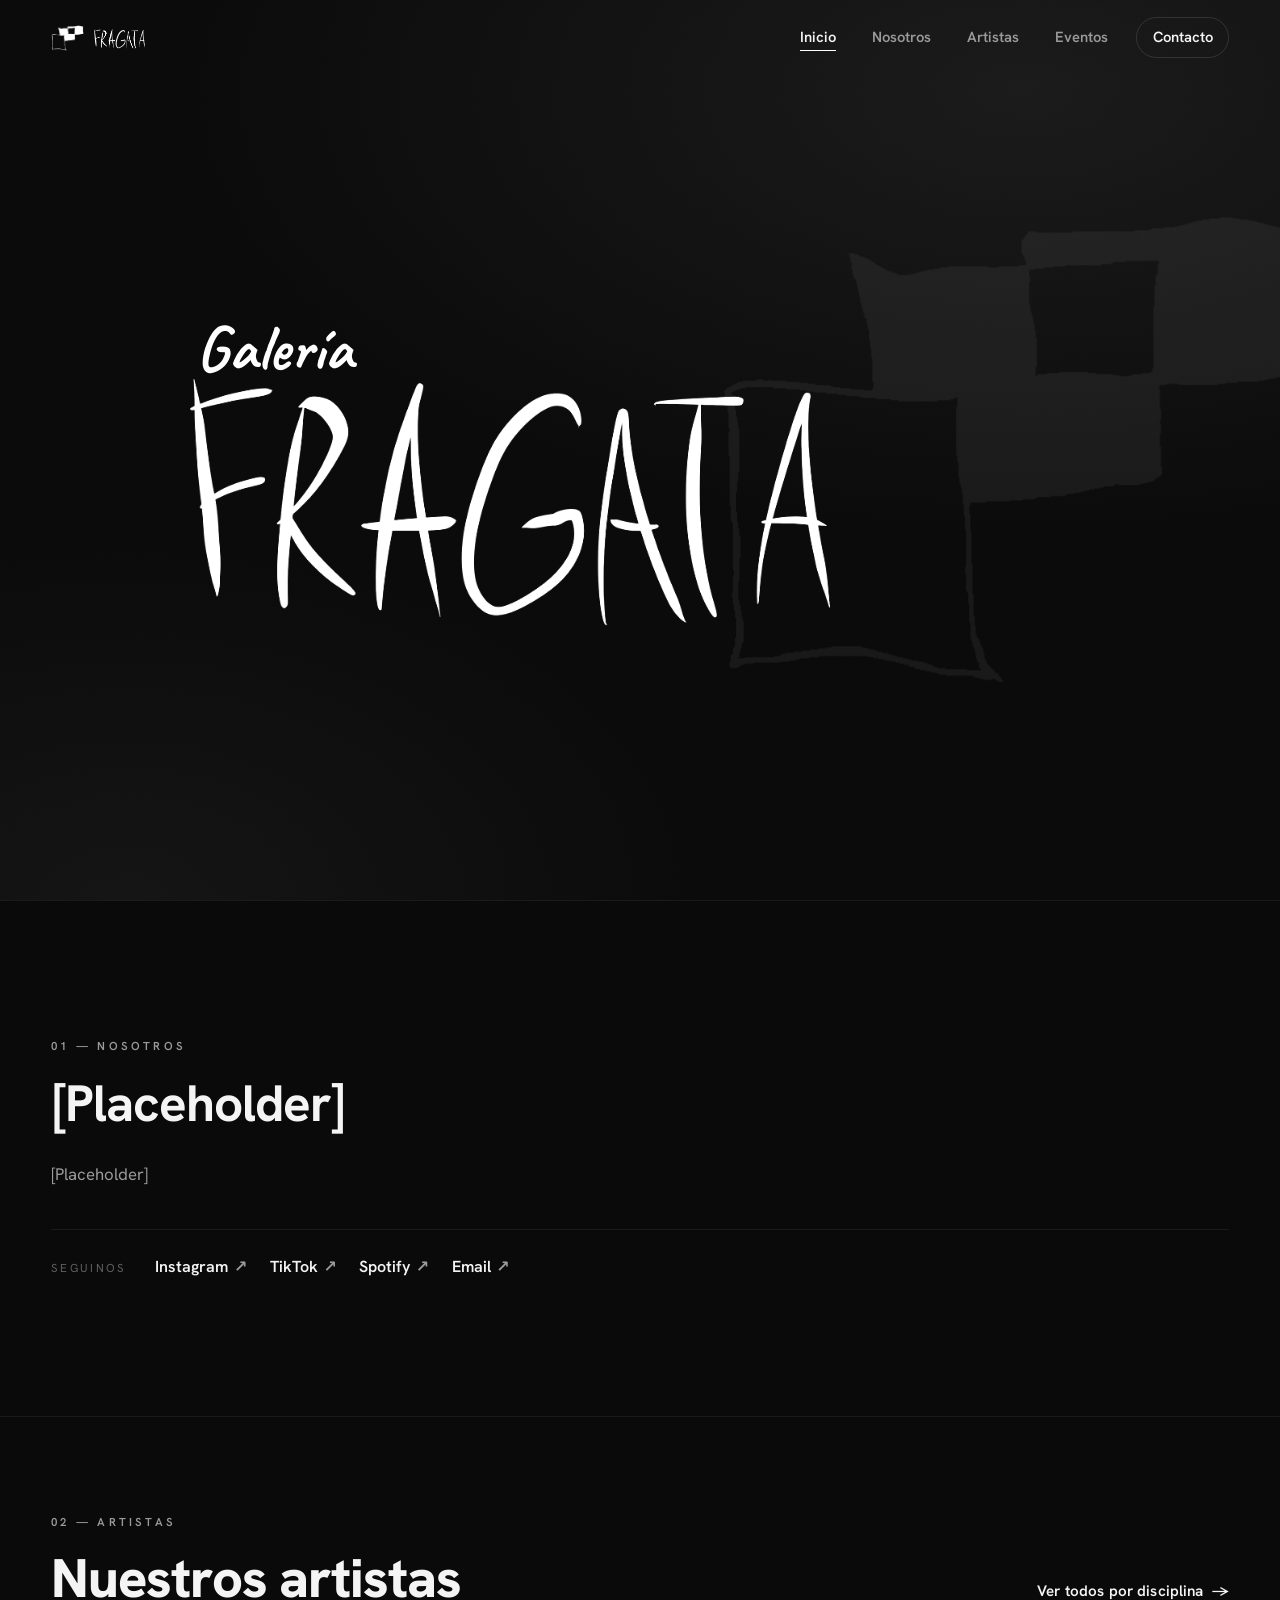
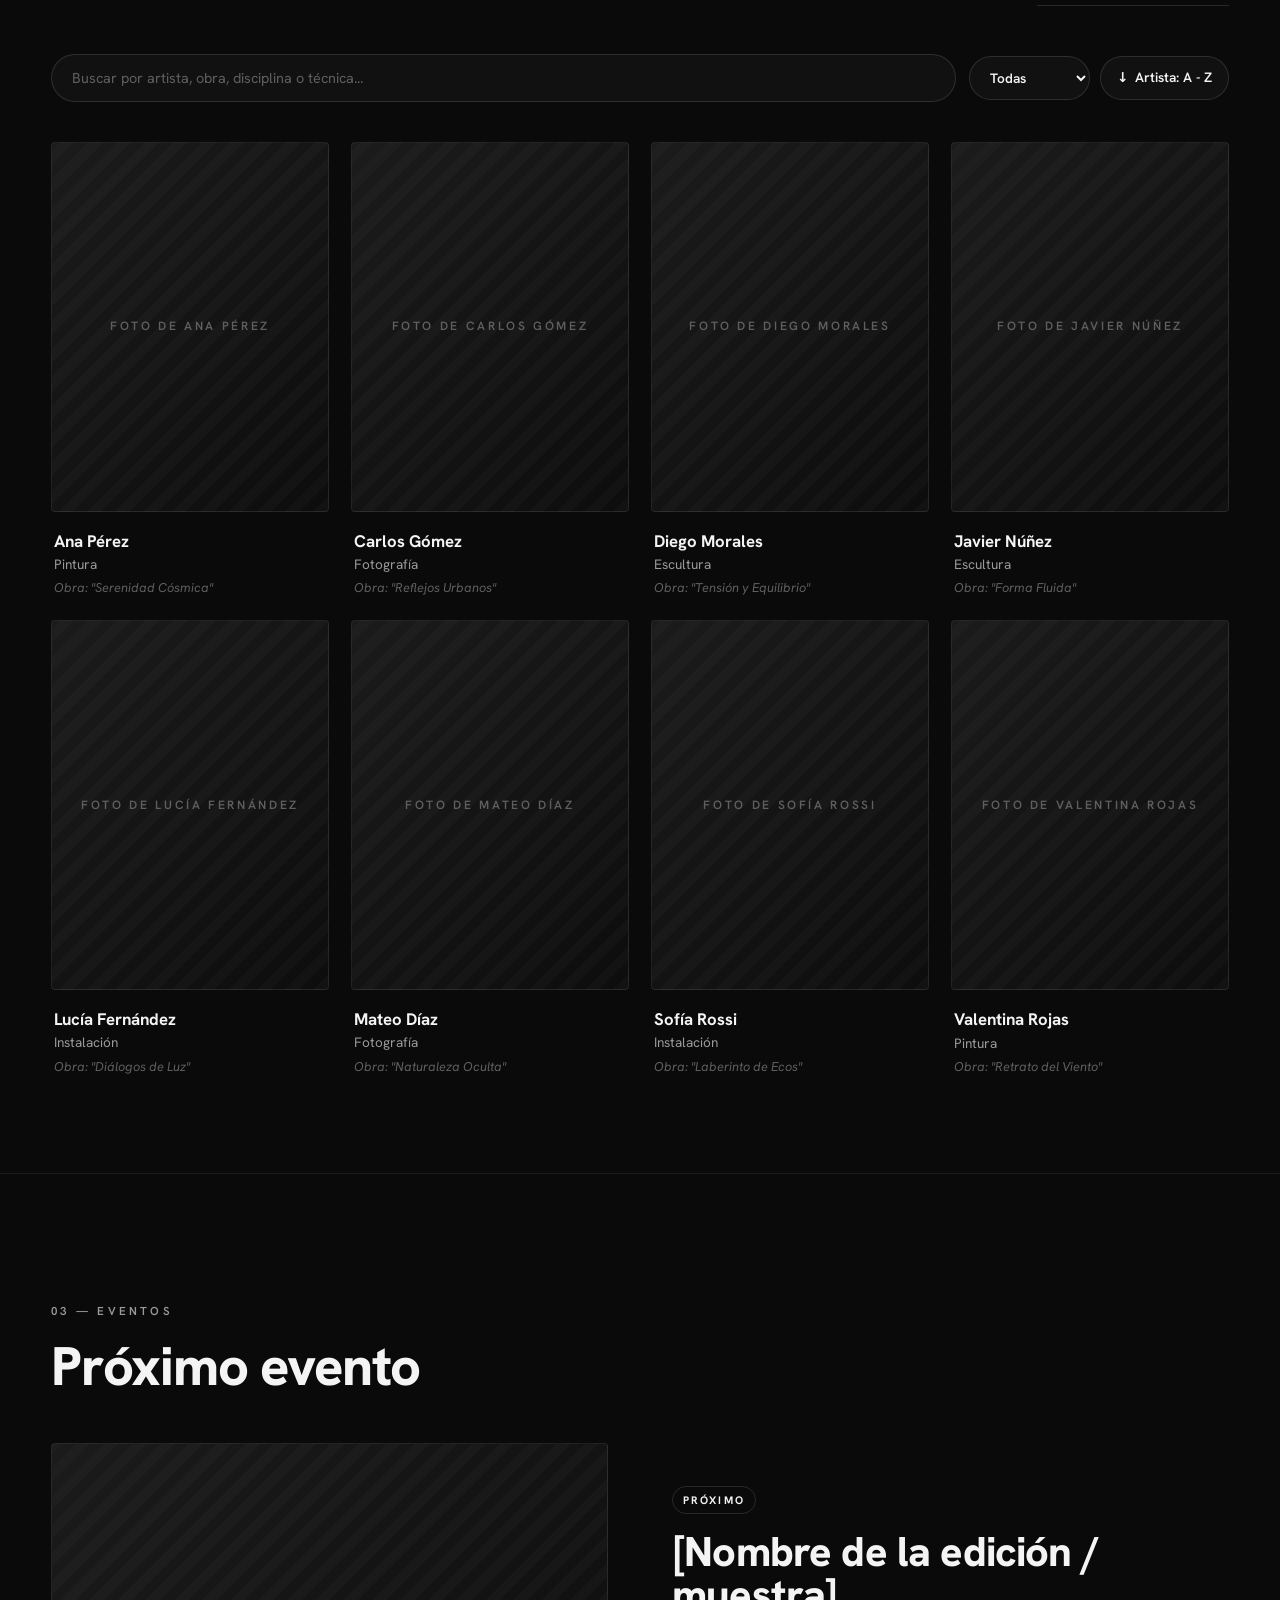
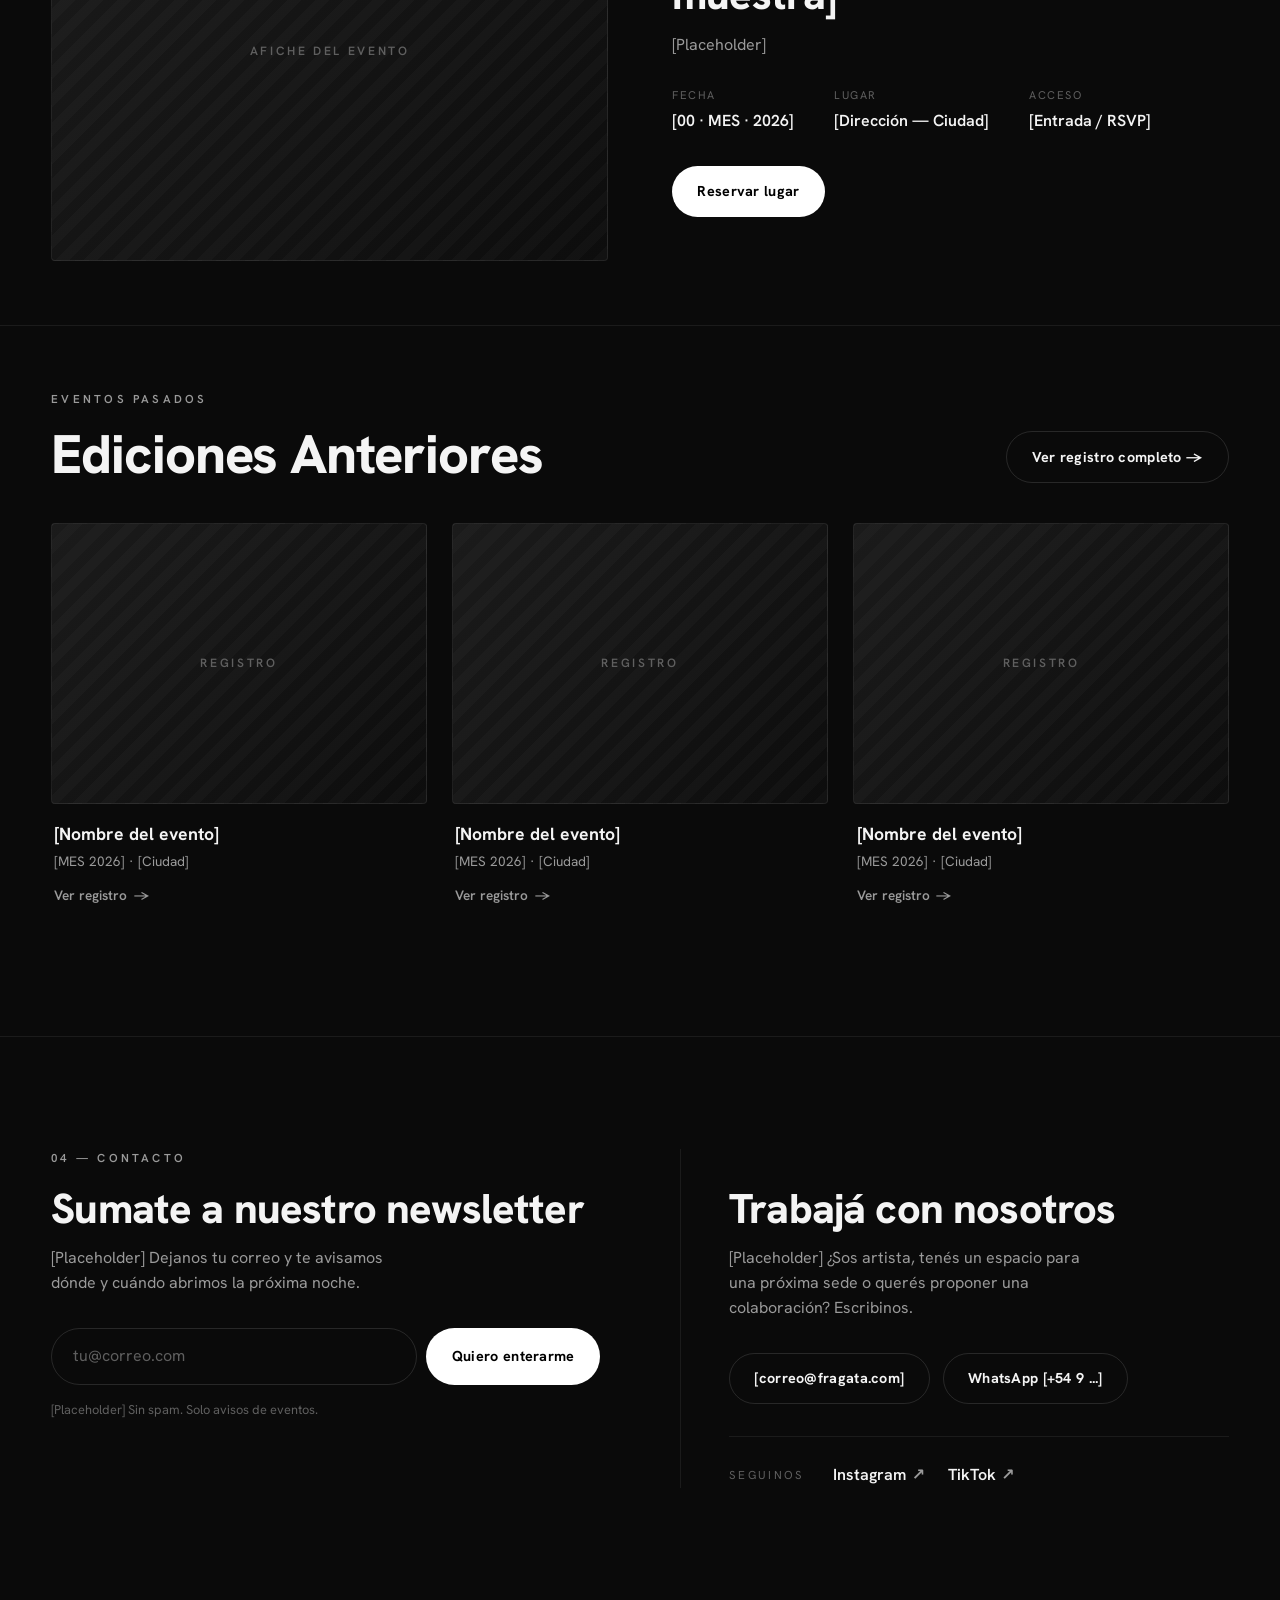
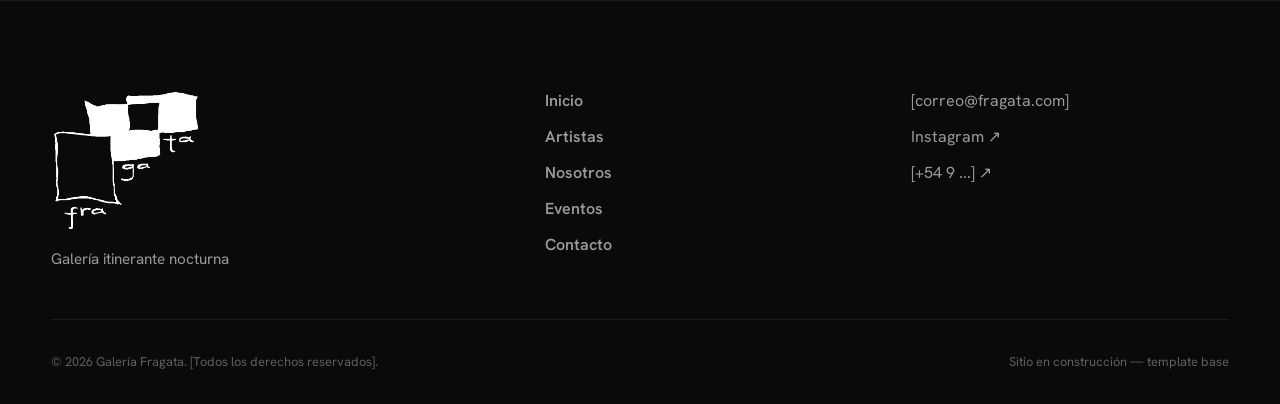
==== commit 3aac5508: "Mejoras de navegación (UI/UX), preloader y corrección de scrollspy - Agregado de Preloader a todas l" ====
--- a/index.html
+++ b/index.html
@@ -36,8 +36,8 @@
 
       <nav class="nav__links" id="navLinks" aria-label="Navegación principal">
         <a href="#inicio" class="nav__link is-active">Inicio</a>
+        <a href="#nosotros" class="nav__link">Nosotros</a>
         <a href="#artistas" class="nav__link">Artistas</a>
-        <a href="#nosotros" class="nav__link">Nosotros</a>
         <a href="#eventos" class="nav__link">Eventos</a>
         <a href="#contacto" class="nav__link nav__link--cta">Contacto</a>
       </nav>
@@ -90,7 +90,7 @@
           <p class="section-label" data-reveal>02 — Artistas</p>
           <h2 class="section-title" data-reveal>Nuestros artistas</h2>
         </div>
-        <a href="#" class="link-arrow" data-reveal>Ver todos por disciplina <span>→</span></a>
+        <a href="artistas.html" class="link-arrow" data-reveal>Ver todos por disciplina <span>→</span></a>
       </div>
 
       <!-- PANEL DE BÚSQUEDA Y FILTROS OPTIMIZADO -->
--- a/css/styles.css
+++ b/css/styles.css
@@ -1947,3 +1947,199 @@
     flex-basis: 74vw;
   }
 }
+
+/* =========================================================================
+   GALERÍA FRAGATA — artistas.css
+   ========================================================================= */
+
+/* ------------------------------ Intro de página ------------------------------ */
+.page-header__lead {
+  max-width: 640px;
+  margin: 1rem auto 0;
+  color: var(--text-dim);
+  font-size: 1.05rem;
+  line-height: 1.6;
+}
+
+/* ------------------------------ Contenedor de filas ------------------------------ */
+.disc-showcase {
+  padding-bottom: clamp(2rem, 5vw, 3.5rem);
+}
+
+.disc-showcase__rows {
+  display: flex;
+  flex-direction: column;
+  gap: clamp(2.25rem, 5vw, 3.25rem);
+}
+
+.disc-showcase__row[hidden] {
+  display: none;
+}
+
+.disc-showcase__head {
+  max-width: var(--maxw);
+  margin: 0 auto 1rem;
+  padding: 0 var(--gutter);
+  display: flex;
+  align-items: baseline;
+  justify-content: space-between;
+  gap: 1.5rem;
+}
+
+.disc-showcase__label {
+  font-size: clamp(1.15rem, 2vw, 1.5rem);
+  font-weight: 700;
+  letter-spacing: -0.01em;
+}
+
+.disc-showcase__link {
+  flex-shrink: 0;
+  font-size: 0.85rem;
+  background: none;
+  border: none;
+  border-bottom: 1px solid var(--line);
+  padding-bottom: 2px;
+}
+
+/* ------------------------------ Carrusel continuo (marquee) -------------------------*/
+.marquee {
+  overflow-x: auto;
+  overflow-y: hidden;
+  cursor: grab;
+  -webkit-user-select: none;
+  user-select: none;
+  scrollbar-width: none;
+  -ms-overflow-style: none;
+  touch-action: pan-y;
+
+  /* Fade en los bordes: sugiere que el contenido continúa fuera de pantalla */
+  -webkit-mask-image: linear-gradient(
+    to right,
+    transparent 0,
+    black var(--gutter),
+    black calc(100% - var(--gutter)),
+    transparent 100%
+  );
+  mask-image: linear-gradient(
+    to right,
+    transparent 0,
+    black var(--gutter),
+    black calc(100% - var(--gutter)),
+    transparent 100%
+  );
+}
+
+.marquee::-webkit-scrollbar {
+  display: none;
+}
+
+/* Sin esto el navegador arranca su drag&drop nativo de la imagen y se come
+   el click que lleva al perfil de la obra. */
+.marquee img {
+  -webkit-user-drag: none;
+  user-drag: none;
+}
+
+.marquee:active,
+.marquee.is-dragging {
+  cursor: grabbing;
+}
+
+.marquee:focus-visible {
+  outline: 1px solid var(--white);
+  outline-offset: 4px;
+}
+
+.marquee__track {
+  display: flex;
+  gap: 1.4rem;
+  list-style: none;
+  width: max-content;
+  padding: 0.5rem var(--gutter) 1rem;
+}
+
+.marquee__item {
+  flex: 0 0 auto;
+}
+
+/* ------------------------------ Tarjeta de obra (marquee) ------------------------------ */
+.marquee-card {
+  display: block;
+  width: clamp(210px, 20vw, 280px);
+  border: 1px solid var(--line);
+  border-radius: var(--radius);
+  overflow: hidden;
+  background: var(--bg-card);
+  transition: border-color 0.3s var(--ease), transform 0.3s var(--ease);
+}
+
+.marquee-card:hover,
+.marquee-card:focus-visible {
+  border-color: var(--white);
+  transform: translateY(-4px);
+}
+
+.marquee-card__media {
+  aspect-ratio: 4 / 5;
+  overflow: hidden;
+  background-color: var(--bg-elev);
+}
+
+.marquee-card__photo {
+  width: 100%;
+  height: 100%;
+  object-fit: cover;
+  transition: transform 0.6s var(--ease), filter 0.6s var(--ease);
+}
+
+.marquee-card:hover .marquee-card__photo,
+.marquee-card:focus-visible .marquee-card__photo {
+  transform: scale(1.06);
+  filter: brightness(1.12);
+}
+
+.marquee-card__body {
+  padding: 0.85rem 1rem 1.05rem;
+}
+
+.marquee-card__artist {
+  font-size: 0.7rem;
+  letter-spacing: 0.14em;
+  text-transform: uppercase;
+  color: var(--text-dim);
+  margin-bottom: 0.3rem;
+}
+
+.marquee-card__title {
+  font-size: 0.95rem;
+  font-weight: 700;
+  color: var(--text);
+  line-height: 1.3;
+}
+
+.marquee-card__disc {
+  font-size: 0.78rem;
+  color: var(--text-faint);
+  font-style: italic;
+  margin-top: 0.25rem;
+}
+
+/* ------------------------------ Responsive ------------------------------ */
+@media (max-width: 768px) {
+  .disc-showcase__head {
+    align-items: flex-start;
+    flex-direction: column;
+    gap: 0.5rem;
+  }
+
+  .marquee-card {
+    width: clamp(170px, 55vw, 220px);
+  }
+}
+
+/* ------------------------------ Reduced motion ----------------------*/
+@media (prefers-reduced-motion: reduce) {
+  .marquee {
+    scroll-behavior: auto;
+  }
+}
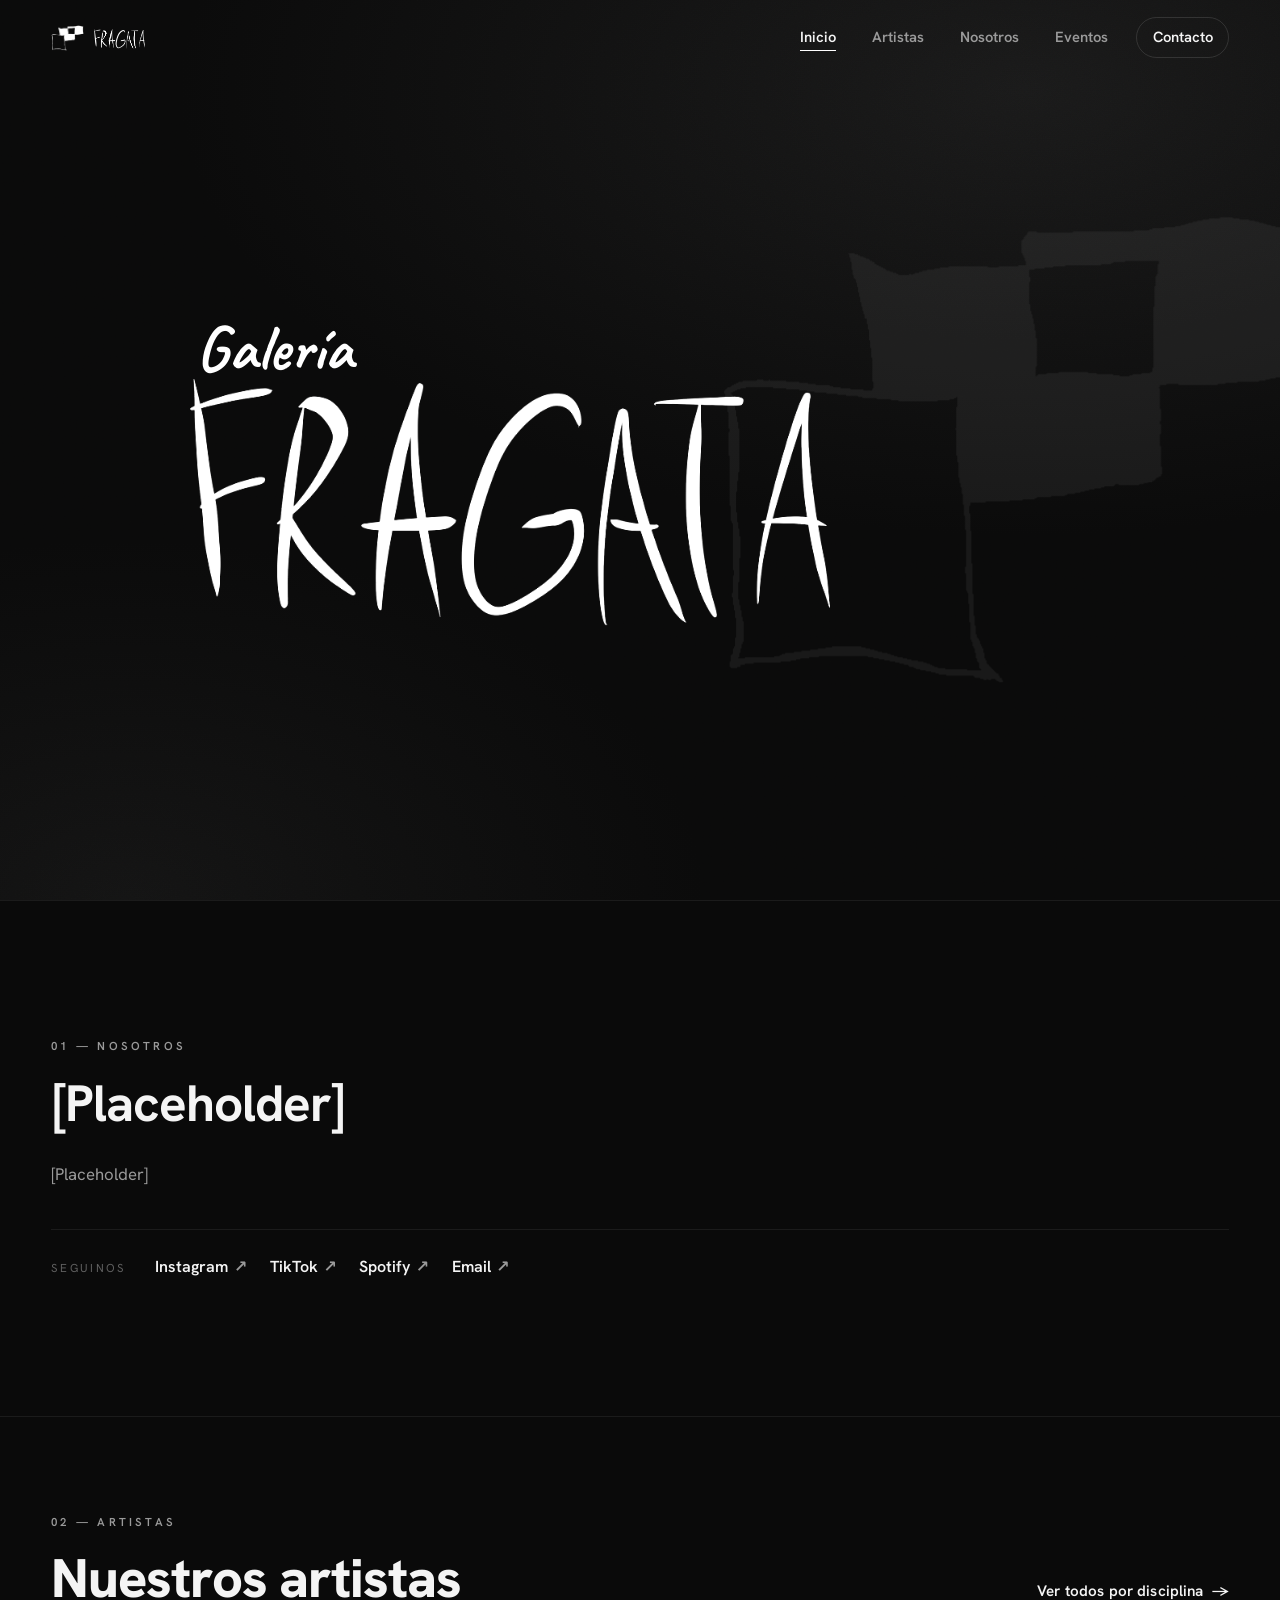
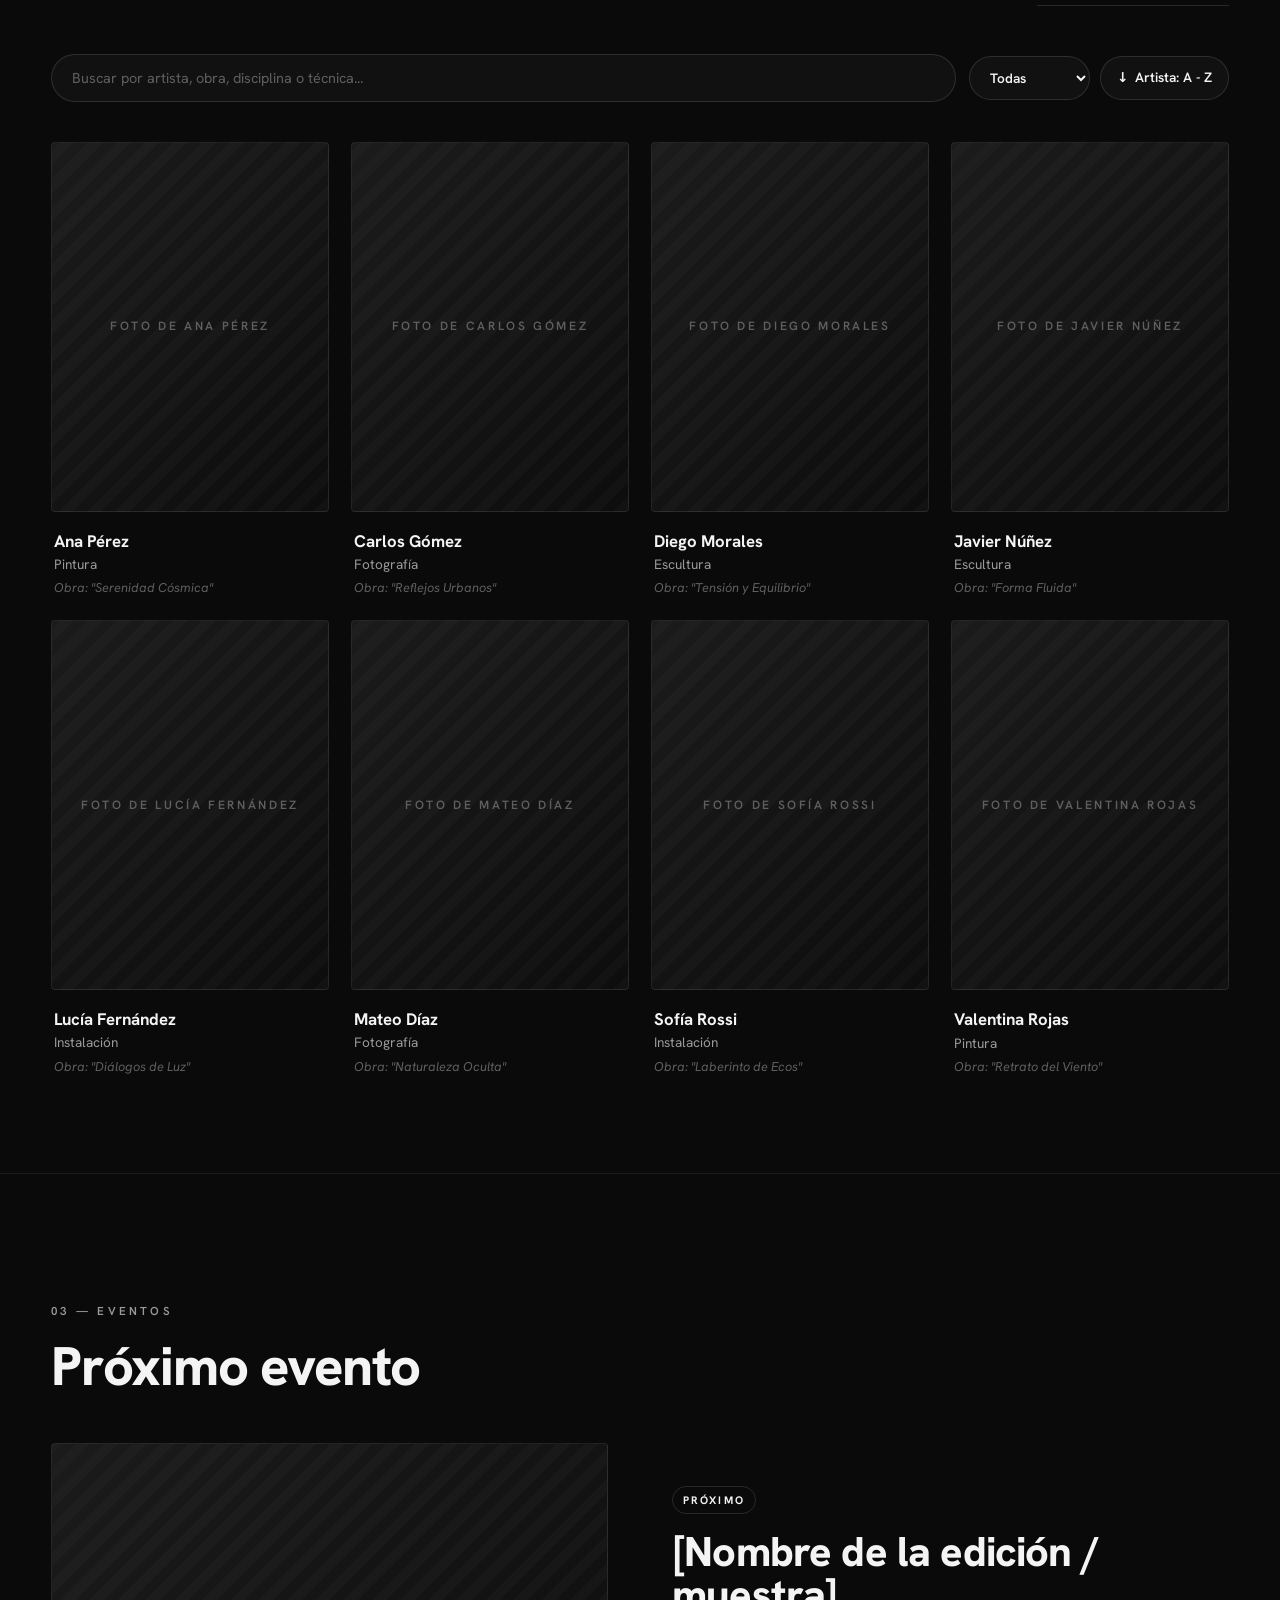
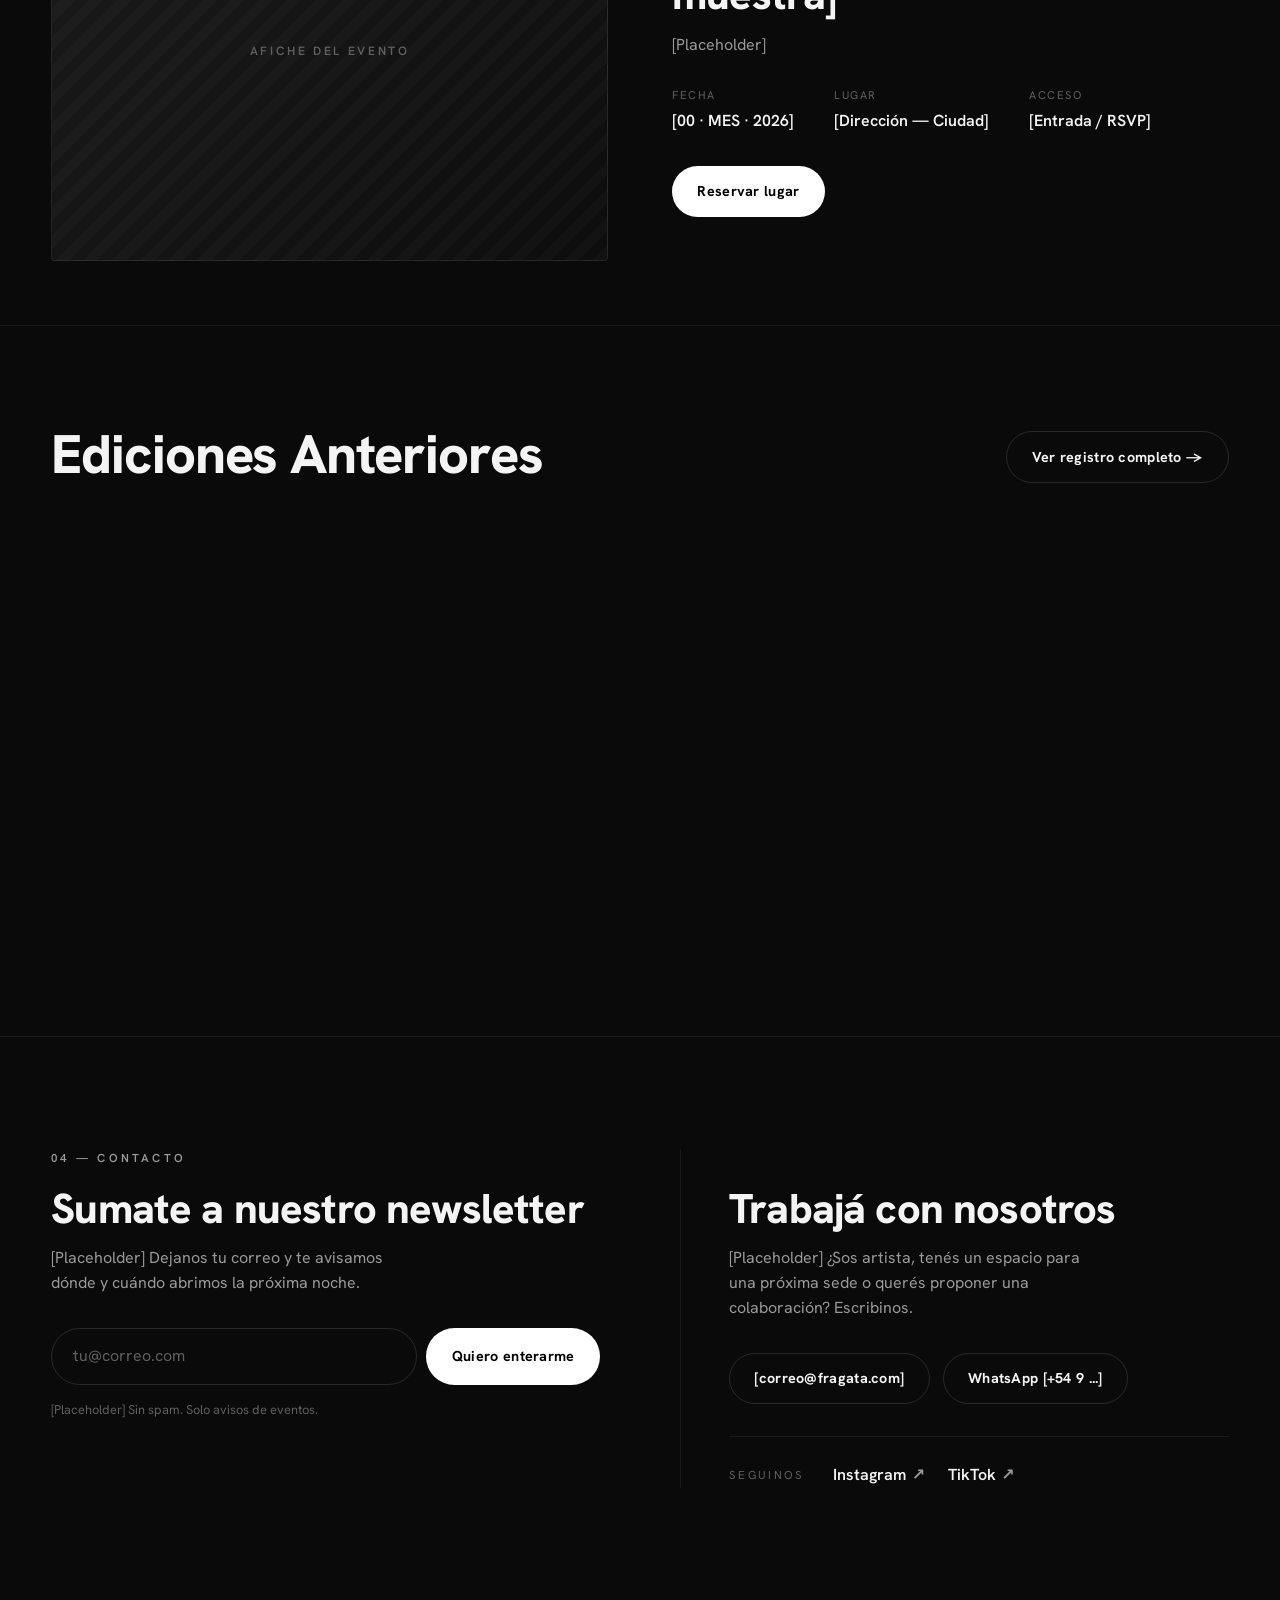
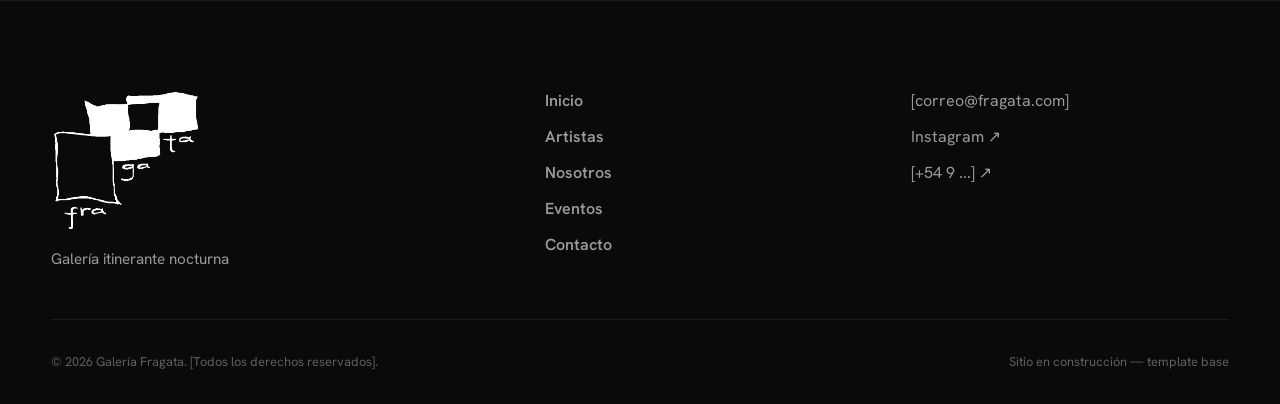
==== commit 467a50a3: "Paginas de evento.html y eventoproximo.html Se suman las paginas para visualizar cada evento pasado " ====
--- a/index.html
+++ b/index.html
@@ -36,8 +36,8 @@
 
       <nav class="nav__links" id="navLinks" aria-label="Navegación principal">
         <a href="#inicio" class="nav__link is-active">Inicio</a>
+        <a href="#artistas" class="nav__link">Artistas</a>
         <a href="#nosotros" class="nav__link">Nosotros</a>
-        <a href="#artistas" class="nav__link">Artistas</a>
         <a href="#eventos" class="nav__link">Eventos</a>
         <a href="#contacto" class="nav__link nav__link--cta">Contacto</a>
       </nav>
@@ -153,7 +153,7 @@
             <div><dt>Lugar</dt><dd>[Dirección — Ciudad]</dd></div>
             <div><dt>Acceso</dt><dd>[Entrada / RSVP]</dd></div>
           </dl>
-          <a href="#contacto" class="btn btn--primary">Reservar lugar</a>
+          <a href="eventoproximo.html" class="btn btn--primary">Reservar lugar</a>
         </div>
       </article>
 
@@ -166,7 +166,7 @@
           <a href="eventos.html" class="btn btn--ghost">Ver registro completo →</a>
         </div>
         <div class="past-grid">
-          <a href="#" class="past-card" data-reveal>
+          <a href="evento.html" class="past-card" data-reveal>
             <div class="past-card__media" data-placeholder="Registro"></div>
             <div class="past-card__body">
               <h4 class="past-card__title">[Nombre del evento]</h4>
@@ -175,7 +175,7 @@
             </div>
           </a>
 
-          <a href="#" class="past-card" data-reveal>
+          <a href="evento.html" class="past-card" data-reveal>
             <div class="past-card__media" data-placeholder="Registro"></div>
             <div class="past-card__body">
               <h4 class="past-card__title">[Nombre del evento]</h4>
@@ -184,7 +184,7 @@
             </div>
           </a>
 
-          <a href="#" class="past-card" data-reveal>
+          <a href="evento.html" class="past-card" data-reveal>
             <div class="past-card__media" data-placeholder="Registro"></div>
             <div class="past-card__body">
               <h4 class="past-card__title">[Nombre del evento]</h4>
--- a/css/styles.css
+++ b/css/styles.css
@@ -2037,7 +2037,6 @@
    el click que lleva al perfil de la obra. */
 .marquee img {
   -webkit-user-drag: none;
-  user-drag: none;
 }
 
 .marquee:active,
@@ -2143,3 +2142,513 @@
     scroll-behavior: auto;
   }
 }
+
+/* =====================================================================
+   GALERÍA FRAGATA — eventos-detalle.css - evento.html y eventoproximo.html
+   ===================================================================== */
+
+/* ------------------------------ Hero / Header del evento ------------------------------ */
+.event-header {
+  padding-top: calc(var(--nav-h) + clamp(2rem, 6vw, 3.5rem));
+  padding-bottom: clamp(3rem, 7vw, 4.5rem);
+  border-bottom: 1px solid var(--line-soft);
+}
+
+.event-header__inner {
+  max-width: var(--maxw);
+  margin: 0 auto;
+  padding: 0 var(--gutter);
+  display: grid;
+  grid-template-columns: 1.1fr 0.9fr;
+  gap: clamp(2rem, 6vw, 4rem);
+  align-items: center;
+}
+
+.event-header__copy .breadcrumb {
+  margin-bottom: clamp(1.25rem, 3vw, 2rem);
+}
+
+.event-header__title {
+  font-size: clamp(2.1rem, 5.5vw, 3.6rem);
+  font-weight: 800;
+  letter-spacing: -0.02em;
+  line-height: 1.03;
+  margin-bottom: clamp(1.5rem, 3vw, 2rem);
+}
+
+.event-header__actions {
+  display: flex;
+  flex-wrap: wrap;
+  gap: 1rem;
+  margin-top: clamp(1.5rem, 3vw, 2rem);
+}
+
+.event-header__media {
+  aspect-ratio: 4 / 3;
+  border-radius: var(--radius);
+}
+
+/* ------------------------------ Badge de estado ------------------------------
+   Base compartida .event-badge + modificador según el estado del evento. */
+.event-badge {
+  display: inline-flex;
+  align-items: center;
+  gap: 0.55rem;
+  padding: 0.45em 1.1em;
+  border-radius: 100px;
+  font-size: 0.72rem;
+  letter-spacing: 0.14em;
+  text-transform: uppercase;
+  font-weight: 700;
+  border: 1px solid var(--line);
+}
+
+.event-badge::before {
+  content: "";
+  width: 6px;
+  height: 6px;
+  border-radius: 50%;
+  background: currentColor;
+  flex-shrink: 0;
+}
+
+.event-badge--live {
+  background: var(--white);
+  color: var(--black);
+  border-color: var(--white);
+}
+.event-badge--live::before {
+  animation: eventPulse 1.6s var(--ease) infinite;
+}
+
+.event-badge--past {
+  background: transparent;
+  color: var(--text-dim);
+  border-color: var(--line);
+}
+
+@keyframes eventPulse {
+  0%,
+  100% {
+    opacity: 1;
+    transform: scale(1);
+  }
+  50% {
+    opacity: 0.35;
+    transform: scale(0.75);
+  }
+}
+
+@media (prefers-reduced-motion: reduce) {
+  .event-badge--live::before {
+    animation: none;
+  }
+}
+
+/* ------------------------------ Cuenta regresiva (sólo próxima edición) ------------------------------ */
+.event-countdown {
+  display: flex;
+  gap: clamp(1rem, 3vw, 1.5rem);
+  margin: clamp(1.25rem, 3vw, 2rem) 0;
+}
+
+.event-countdown[hidden] {
+  display: none;
+}
+
+.event-countdown__unit {
+  display: flex;
+  flex-direction: column;
+  align-items: center;
+  min-width: 54px;
+}
+
+.event-countdown__value {
+  font-family: var(--font-hand);
+  font-size: clamp(1.9rem, 4vw, 2.5rem);
+  font-weight: 700;
+  line-height: 1;
+}
+
+.event-countdown__label {
+  font-size: 0.64rem;
+  letter-spacing: 0.14em;
+  text-transform: uppercase;
+  color: var(--text-faint);
+  margin-top: 0.35rem;
+}
+
+/* ------------------------------ Ficha de datos (fecha / sede / curaduría) ------------------------------ */
+.event-details {
+  display: flex;
+  flex-wrap: wrap;
+  gap: 1.5rem 2.5rem;
+}
+
+.event-details dt {
+  font-size: 0.66rem;
+  letter-spacing: 0.16em;
+  text-transform: uppercase;
+  color: var(--text-faint);
+  margin-bottom: 0.35rem;
+}
+
+.event-details dd {
+  font-size: 1rem;
+  font-weight: 600;
+  color: var(--text);
+}
+
+/* ------------------------------ Texto curatorial ------------------------------ */
+.event-about {
+  padding: clamp(3rem, 7vw, 4.5rem) 0;
+}
+
+.event-about__inner {
+  max-width: 760px;
+  margin: 0 auto;
+  padding: 0 var(--gutter);
+  text-align: center;
+}
+
+.event-about__text {
+  color: var(--text-dim);
+  font-size: 1.08rem;
+  line-height: 1.75;
+}
+
+/* ------------------------------ Line-up / Ficha técnica de artistas ------------------------------
+   Misma clase .artist-roster en las dos páginas: en la próxima edición
+   son "confirmados / a confirmar", en el archivo es la nómina final. */
+.artist-roster {
+  padding-bottom: clamp(3rem, 7vw, 4.5rem);
+}
+
+.artist-roster__list {
+  max-width: var(--maxw);
+  margin: 0 auto;
+  padding: 0 var(--gutter);
+  list-style: none;
+  display: grid;
+  grid-template-columns: repeat(auto-fill, minmax(220px, 1fr));
+  gap: 1rem;
+}
+
+.artist-roster__link {
+  display: flex;
+  flex-direction: column;
+  gap: 0.3rem;
+  padding: 1.1rem 1.3rem;
+  border: 1px solid var(--line);
+  border-radius: var(--radius);
+  background: var(--bg-card);
+  transition: border-color 0.3s var(--ease), transform 0.3s var(--ease);
+}
+
+.artist-roster__link:hover,
+.artist-roster__link:focus-visible {
+  border-color: var(--white);
+  transform: translateY(-3px);
+}
+
+.artist-roster__name {
+  font-weight: 700;
+  font-size: 1.02rem;
+}
+
+.artist-roster__discipline {
+  font-size: 0.74rem;
+  letter-spacing: 0.08em;
+  text-transform: uppercase;
+  color: var(--text-dim);
+}
+
+/* Artista todavía no confirmado: mismo tamaño de tarjeta, borde punteado */
+.artist-roster__item--tbc {
+  display: flex;
+  flex-direction: column;
+  justify-content: center;
+  gap: 0.3rem;
+  padding: 1.1rem 1.3rem;
+  border: 1px dashed var(--line-soft);
+  border-radius: var(--radius);
+  color: var(--text-faint);
+  font-size: 0.9rem;
+  font-style: italic;
+}
+
+/* ------------------------------ Formulario de inscripción (sólo eventoproximo.html) ------------------------------ */
+.event-signup {
+  padding: clamp(3rem, 7vw, 4.5rem) 0;
+  background: var(--bg-elev);
+  border-top: 1px solid var(--line-soft);
+  border-bottom: 1px solid var(--line-soft);
+}
+
+.event-signup__inner {
+  max-width: 620px;
+  margin: 0 auto;
+  padding: 0 var(--gutter);
+}
+
+.event-signup__form {
+  display: grid;
+  gap: 1.1rem;
+  margin-top: clamp(1.5rem, 3vw, 2rem);
+}
+
+.form-field {
+  display: flex;
+  flex-direction: column;
+  gap: 0.5rem;
+}
+
+.form-field label {
+  font-size: 0.76rem;
+  letter-spacing: 0.06em;
+  text-transform: uppercase;
+  color: var(--text-dim);
+  font-weight: 600;
+}
+
+.form-field input,
+.form-field select,
+.form-field textarea {
+  background: var(--bg-card);
+  border: 1px solid var(--line);
+  border-radius: var(--radius);
+  padding: 0.85em 1em;
+  color: var(--text);
+  font: inherit;
+  transition: border-color 0.25s var(--ease);
+}
+
+.form-field input:focus,
+.form-field select:focus,
+.form-field textarea:focus {
+  outline: none;
+  border-color: var(--white);
+}
+
+.form-field textarea {
+  resize: vertical;
+  min-height: 90px;
+}
+
+.event-signup__actions {
+  margin-top: 0.5rem;
+}
+
+.event-signup__note {
+  font-size: 0.82rem;
+  color: var(--text-faint);
+  margin-top: 1.25rem;
+}
+
+.event-signup__success {
+  margin-top: clamp(1.5rem, 3vw, 2rem);
+  padding: 1.25rem 1.5rem;
+  border: 1px solid var(--line);
+  border-radius: var(--radius);
+  background: var(--bg-card);
+  font-size: 0.95rem;
+}
+
+.event-signup__success[hidden] {
+  display: none;
+}
+
+/* ------------------------------ Ubicación (sólo eventoproximo.html) ------------------------------ */
+.event-location {
+  padding: clamp(3rem, 7vw, 4.5rem) 0;
+}
+
+.event-location__inner {
+  max-width: var(--maxw);
+  margin: 0 auto;
+  padding: 0 var(--gutter);
+  display: grid;
+  grid-template-columns: 1fr 1fr;
+  gap: clamp(2rem, 5vw, 3rem);
+  align-items: center;
+}
+
+.event-location__map {
+  aspect-ratio: 16 / 10;
+  border-radius: var(--radius);
+  overflow: hidden;
+  border: 1px solid var(--line);
+}
+
+.event-location__map iframe {
+  width: 100%;
+  height: 100%;
+  border: 0;
+  /* Aproxima el mapa a la paleta oscura del sitio sin depender de un tema
+     nativo del proveedor del mapa. */
+  filter: grayscale(0.4) invert(0.92) contrast(0.9);
+}
+
+.event-location__note {
+  font-size: 0.85rem;
+  color: var(--text-faint);
+  margin-top: 1rem;
+  font-style: italic;
+}
+
+/* ------------------------------ Galería de registro (sólo evento.html) ------------------------------
+   Masonry vía CSS multi-columna (sin librerías ni JS de layout). */
+.event-gallery {
+  padding: clamp(3rem, 7vw, 4.5rem) 0;
+}
+
+.event-gallery__inner {
+  max-width: var(--maxw);
+  margin: 0 auto;
+  padding: 0 var(--gutter);
+}
+
+.event-gallery__grid {
+  columns: 3 260px;
+  column-gap: 1rem;
+}
+
+.event-gallery__item {
+  display: block;
+  width: 100%;
+  break-inside: avoid;
+  margin-bottom: 1rem;
+  border-radius: var(--radius);
+  overflow: hidden;
+  border: 1px solid var(--line);
+  cursor: zoom-in;
+  transition: border-color 0.3s var(--ease);
+}
+
+.event-gallery__item:hover,
+.event-gallery__item:focus-visible {
+  border-color: var(--white);
+}
+
+.event-gallery__item img {
+  width: 100%;
+  display: block;
+  transition: transform 0.5s var(--ease), filter 0.5s var(--ease);
+}
+
+.event-gallery__item:hover img,
+.event-gallery__item:focus-visible img {
+  transform: scale(1.04);
+  filter: brightness(1.08);
+}
+
+/* Asimetría del masonry: cada foto de registro tiene una altura propia.
+   Con fotos reales esto lo resuelve solo el aspect-ratio de cada imagen;
+   estos valores son sólo para que el placeholder rayado ya se vea con
+   el ritmo asimétrico pedido. */
+.event-gallery__item[data-placeholder] {
+  aspect-ratio: unset;
+}
+.event-gallery__item[data-placeholder]:nth-child(4n + 1) {
+  height: 320px;
+}
+.event-gallery__item[data-placeholder]:nth-child(4n + 2) {
+  height: 220px;
+}
+.event-gallery__item[data-placeholder]:nth-child(4n + 3) {
+  height: 380px;
+}
+.event-gallery__item[data-placeholder]:nth-child(4n + 4) {
+  height: 260px;
+}
+
+/* ------------------------------ Lightbox de la galería (evento.js) ------------------------------ */
+.lightbox {
+  position: fixed;
+  inset: 0;
+  z-index: 200;
+  display: flex;
+  align-items: center;
+  justify-content: center;
+  padding: clamp(1.25rem, 5vw, 3rem);
+  background: rgba(5, 5, 5, 0.92);
+  opacity: 0;
+  pointer-events: none;
+  transition: opacity 0.3s var(--ease);
+}
+
+.lightbox.is-open {
+  opacity: 1;
+  pointer-events: auto;
+}
+
+.lightbox__img {
+  max-width: 100%;
+  max-height: 100%;
+  border-radius: var(--radius);
+}
+
+.lightbox__close,
+.lightbox__prev,
+.lightbox__next {
+  position: absolute;
+  width: 44px;
+  height: 44px;
+  display: grid;
+  place-items: center;
+  border: 1px solid var(--line);
+  border-radius: 50%;
+  color: var(--text);
+  background: rgba(10, 10, 10, 0.6);
+  transition: border-color 0.25s var(--ease);
+}
+
+.lightbox__close:hover,
+.lightbox__prev:hover,
+.lightbox__next:hover {
+  border-color: var(--white);
+}
+
+.lightbox__close {
+  top: 1.5rem;
+  right: 1.5rem;
+}
+
+.lightbox__prev {
+  left: 1.5rem;
+  top: 50%;
+  transform: translateY(-50%);
+}
+
+.lightbox__next {
+  right: 1.5rem;
+  top: 50%;
+  transform: translateY(-50%);
+}
+
+/* ------------------------------ Responsive ------------------------------ */
+@media (max-width: 860px) {
+  .event-header__inner {
+    grid-template-columns: 1fr;
+  }
+  .event-header__media {
+    order: -1;
+  }
+  .event-location__inner {
+    grid-template-columns: 1fr;
+  }
+  .event-gallery__grid {
+    columns: 2 220px;
+  }
+}
+
+@media (max-width: 520px) {
+  .event-gallery__grid {
+    columns: 1;
+  }
+  .lightbox__prev,
+  .lightbox__next {
+    width: 38px;
+    height: 38px;
+  }
+}
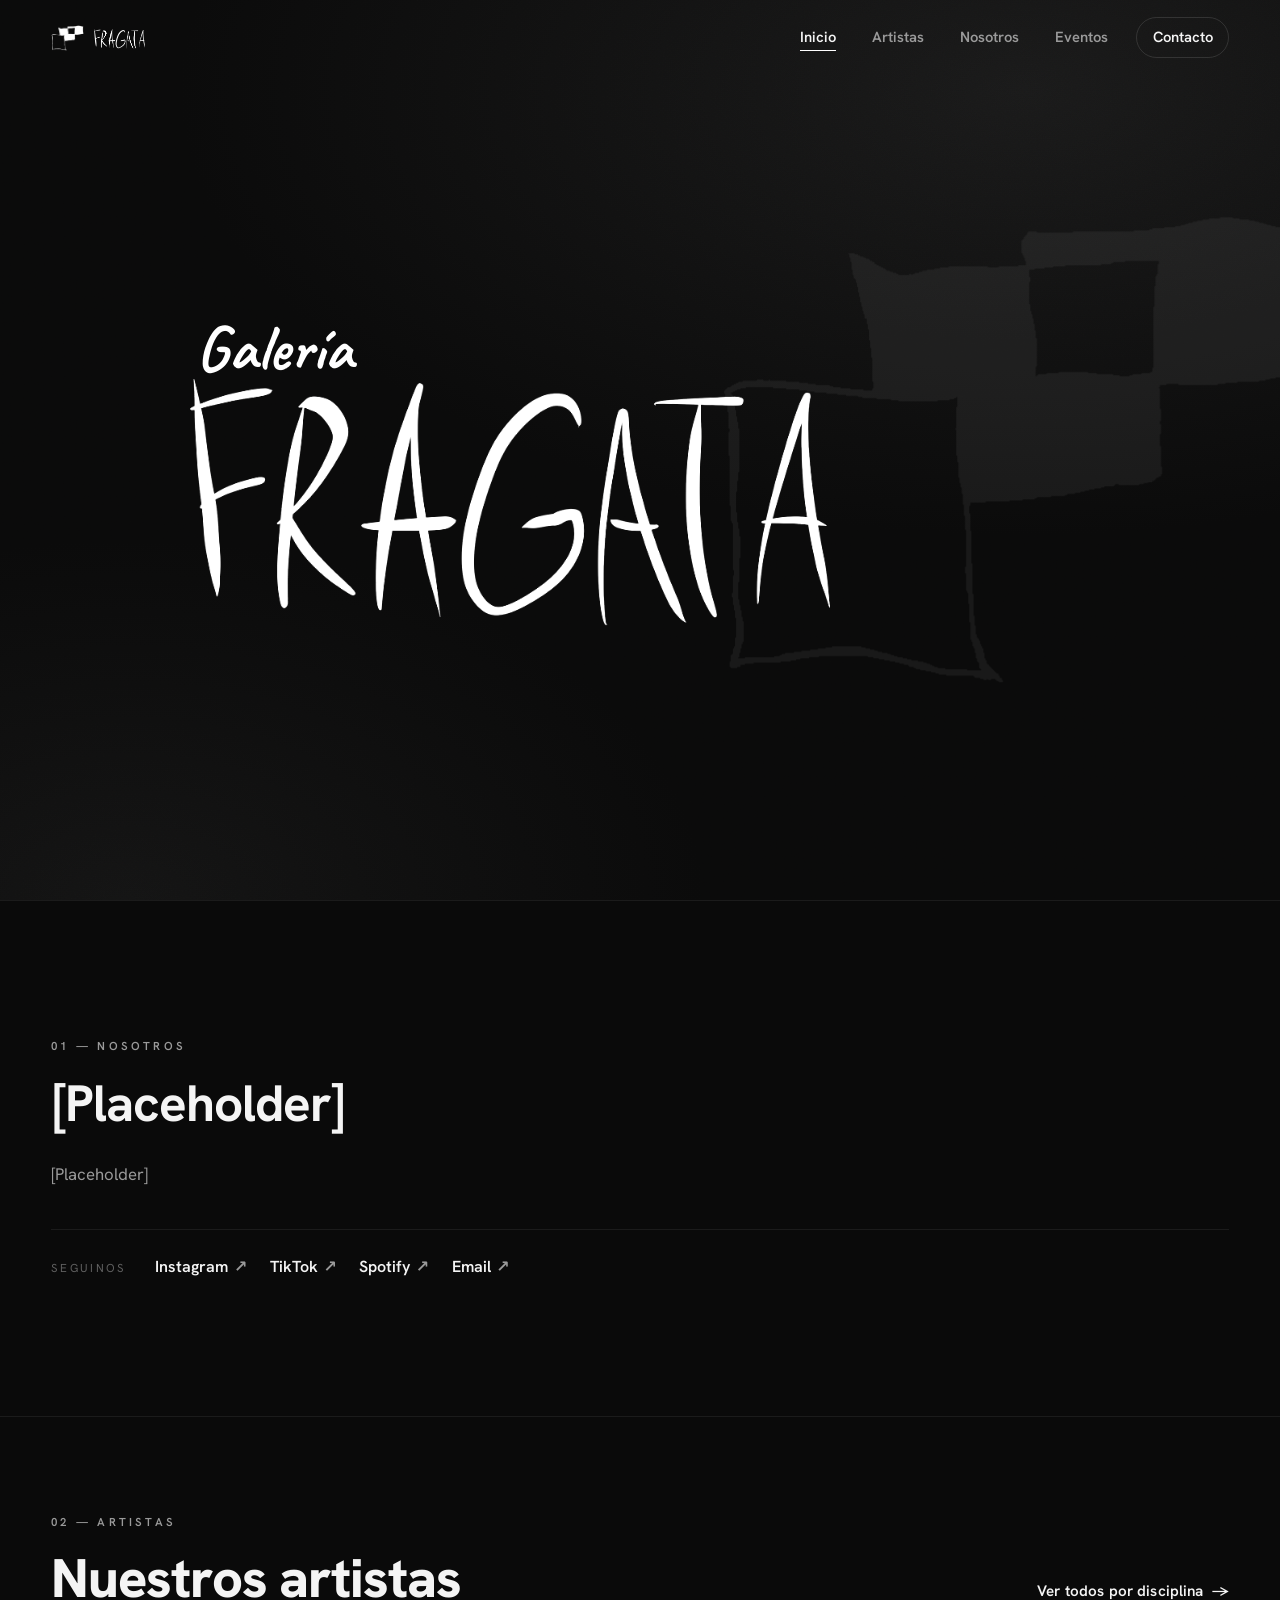
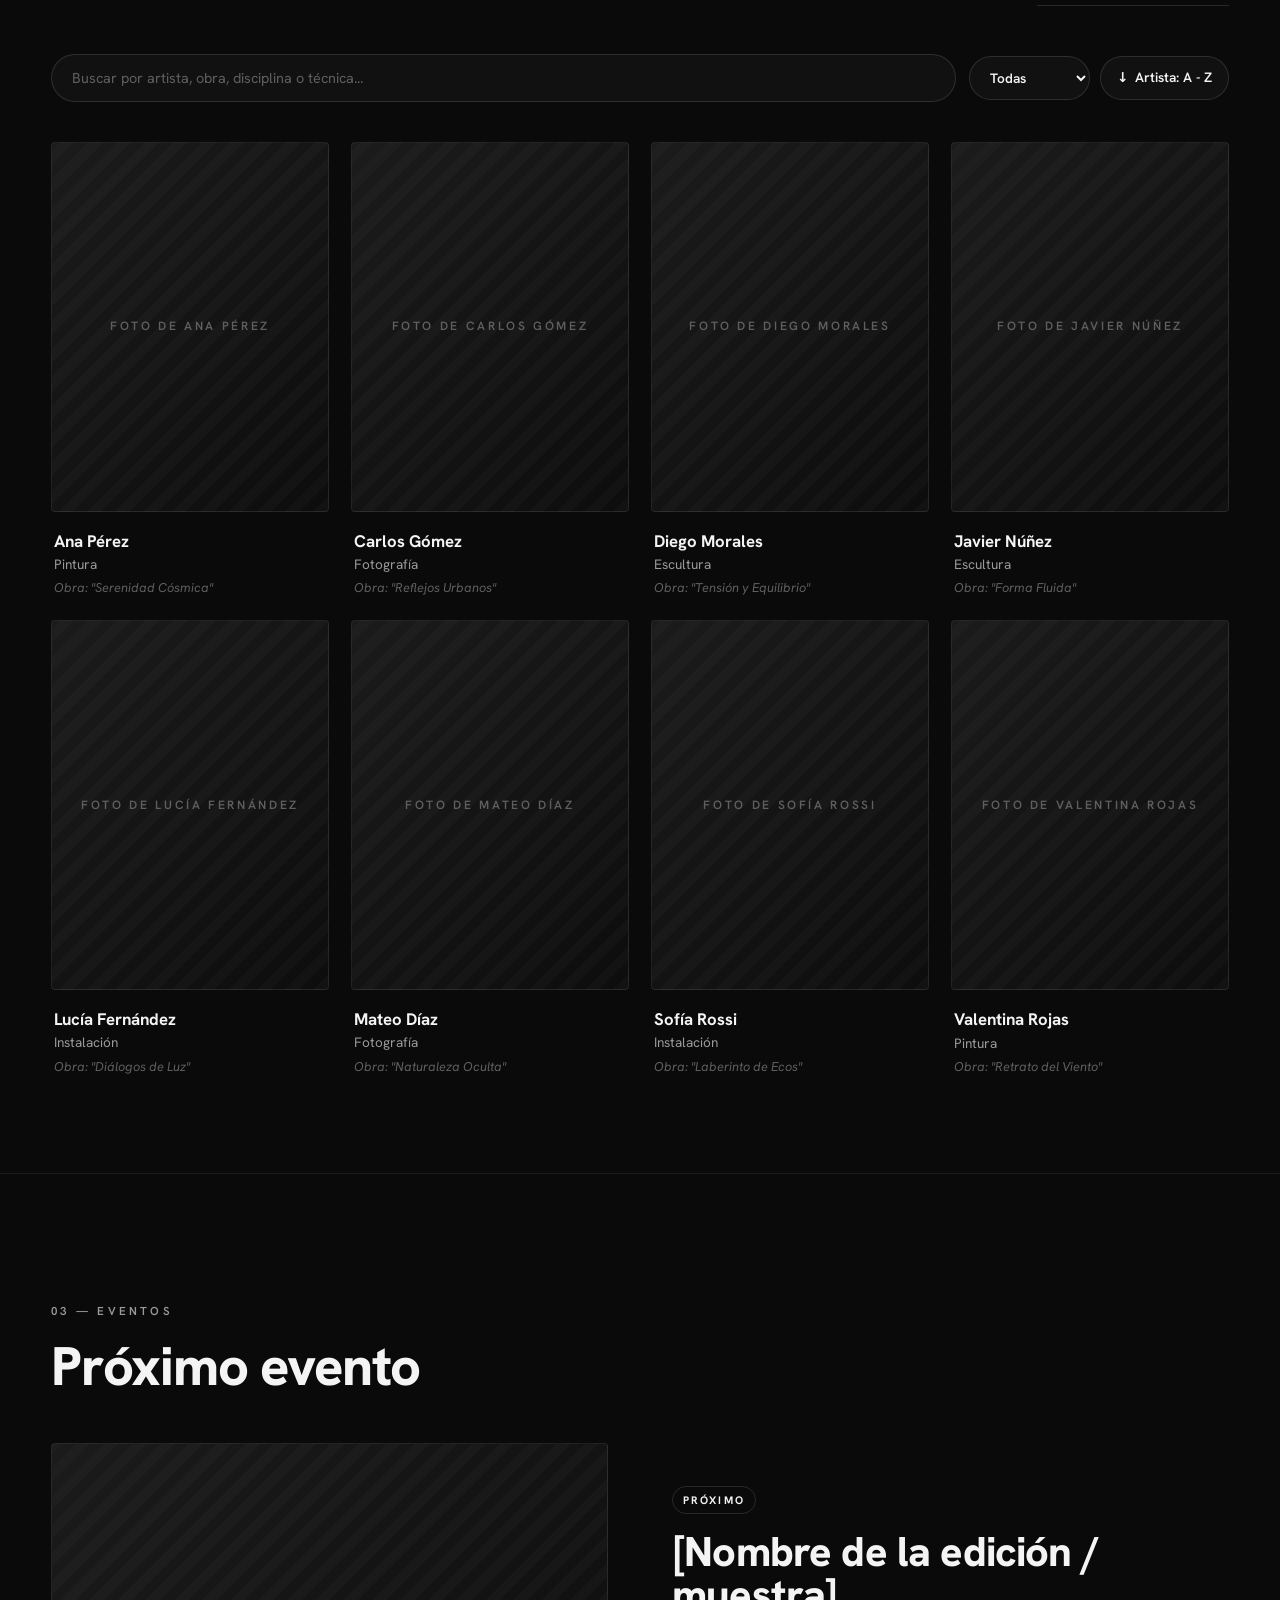
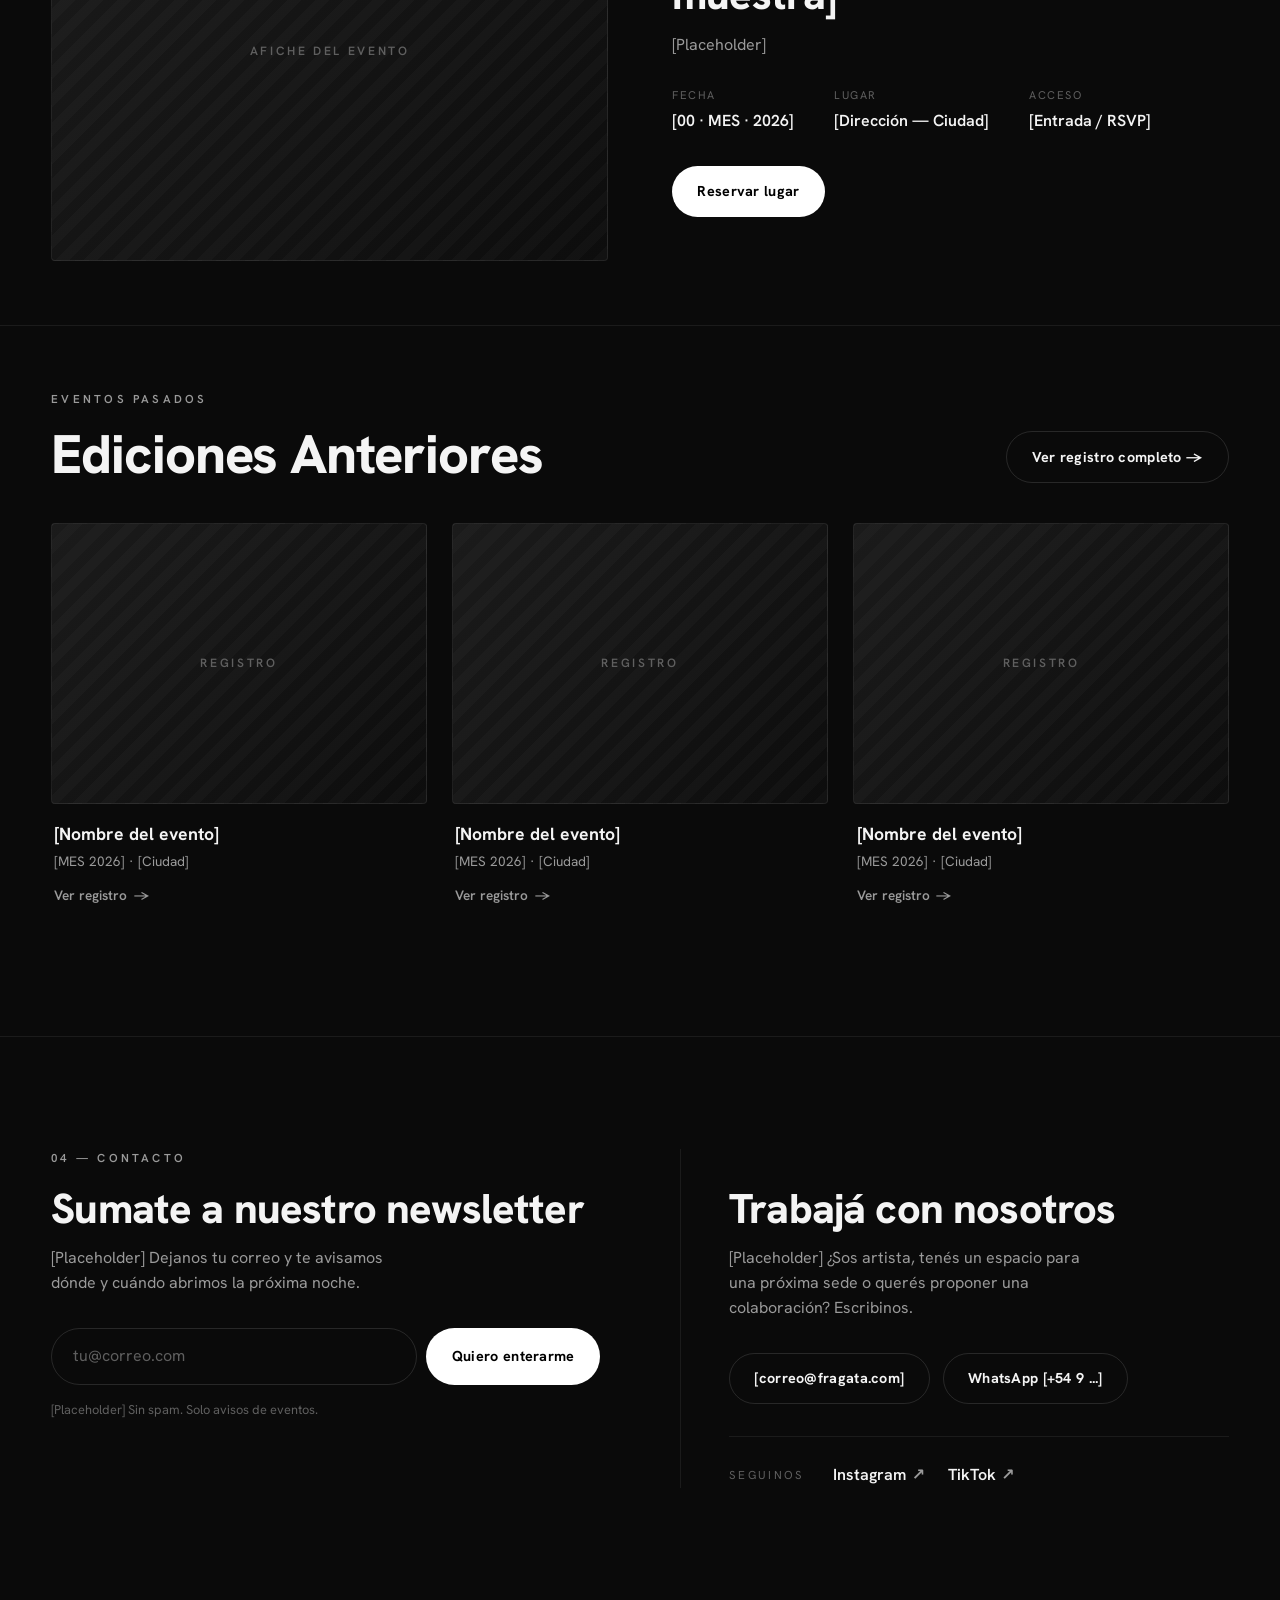
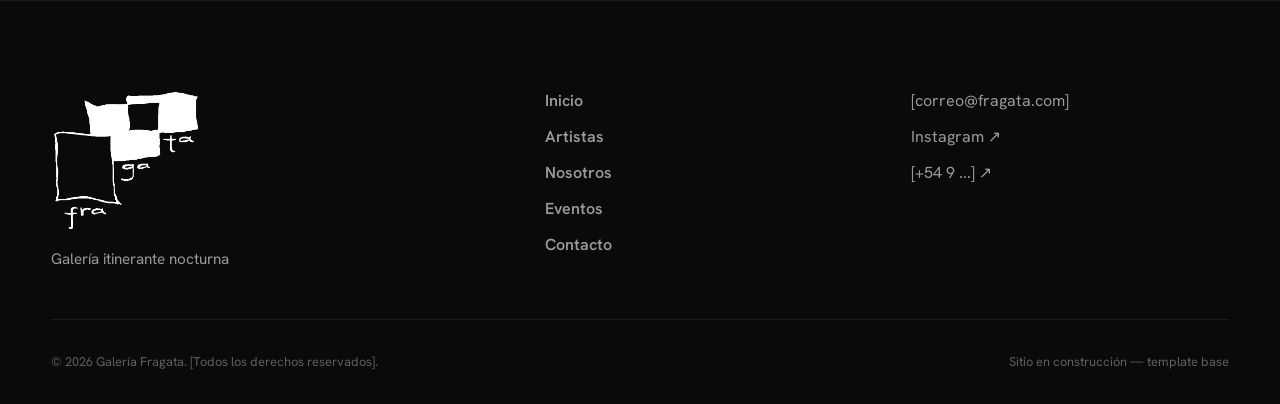
==== commit 0da68d05: "Conflictos de merge fix Solucionados los conflictos de merge. Todas los fronts deberian poder constr" ====
--- a/index.html
+++ b/index.html
@@ -94,6 +94,7 @@
       </div>
 
       <!-- PANEL DE BÚSQUEDA Y FILTROS OPTIMIZADO -->
+       <!-- Esto deberia ser un carrusel no fila de 8 -->
       <div class="artists-filter" data-reveal>
         <div class="artists-filter__search">
           <input 
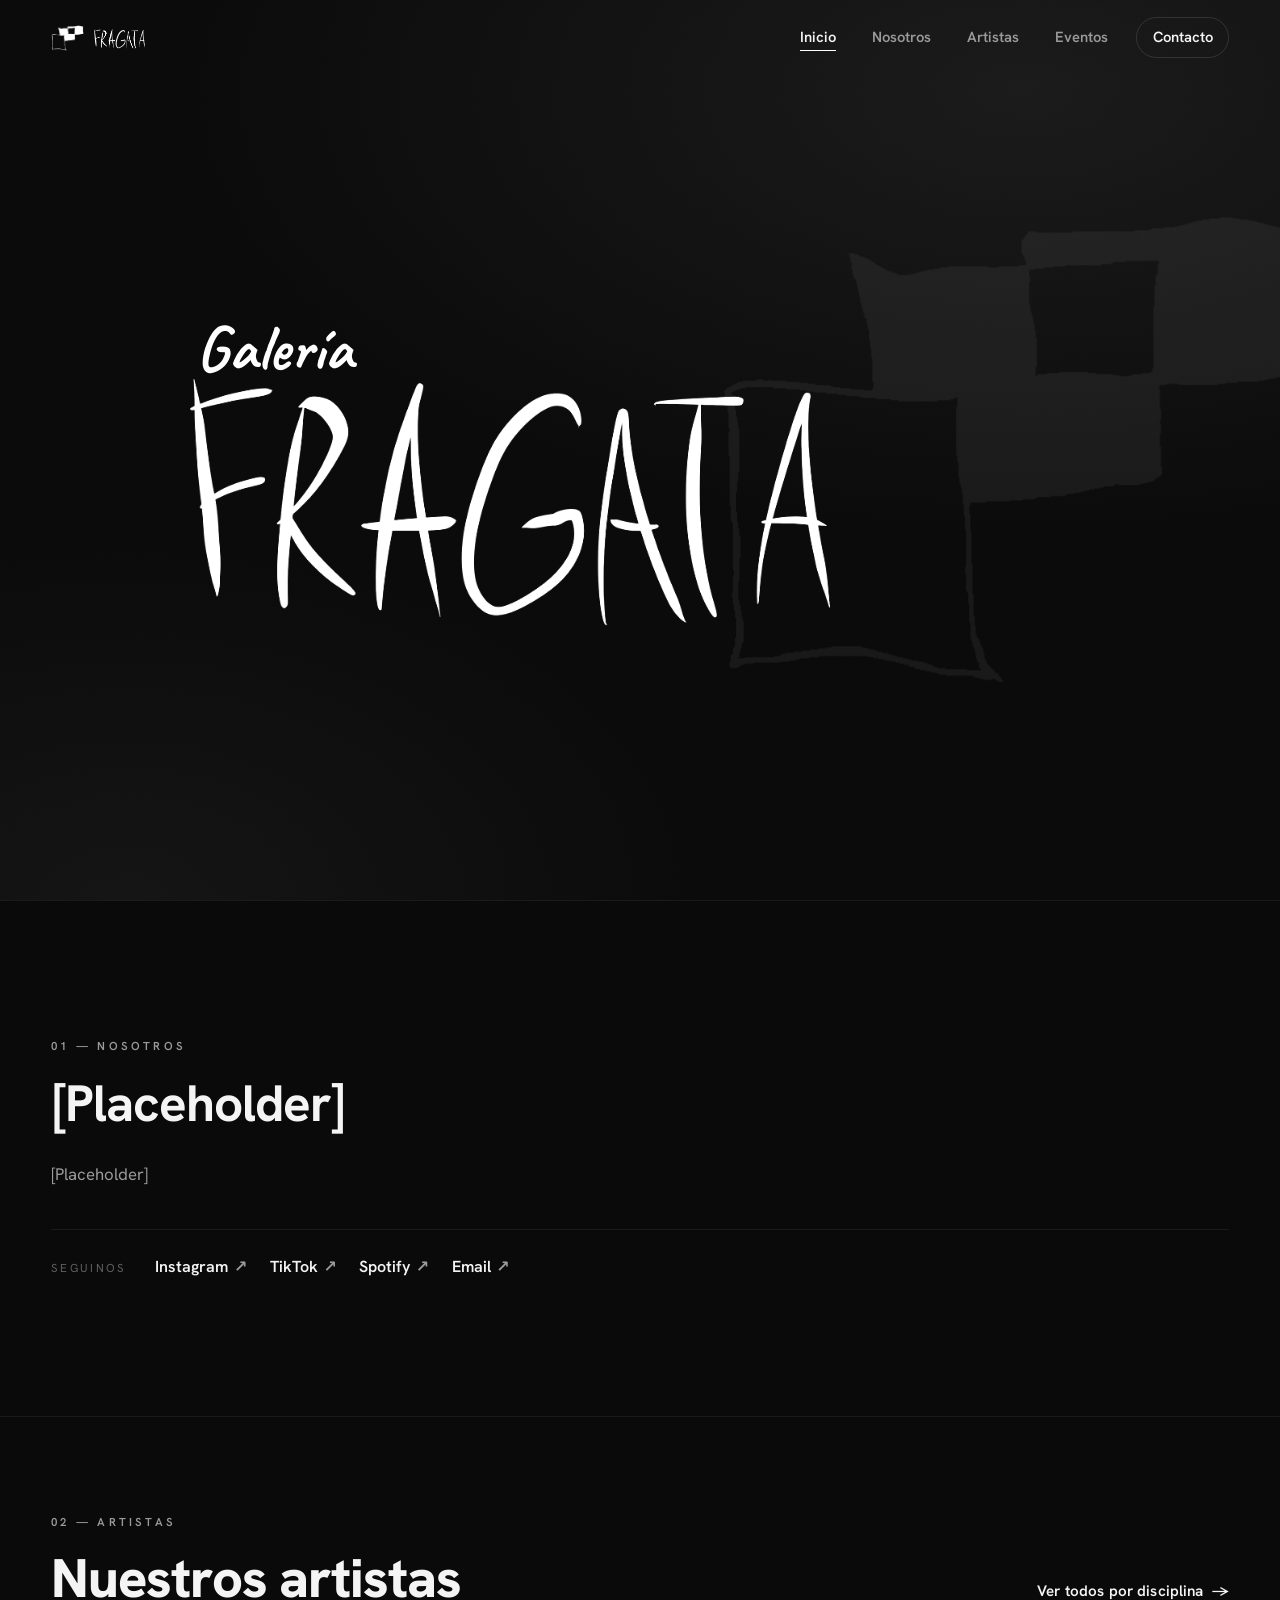
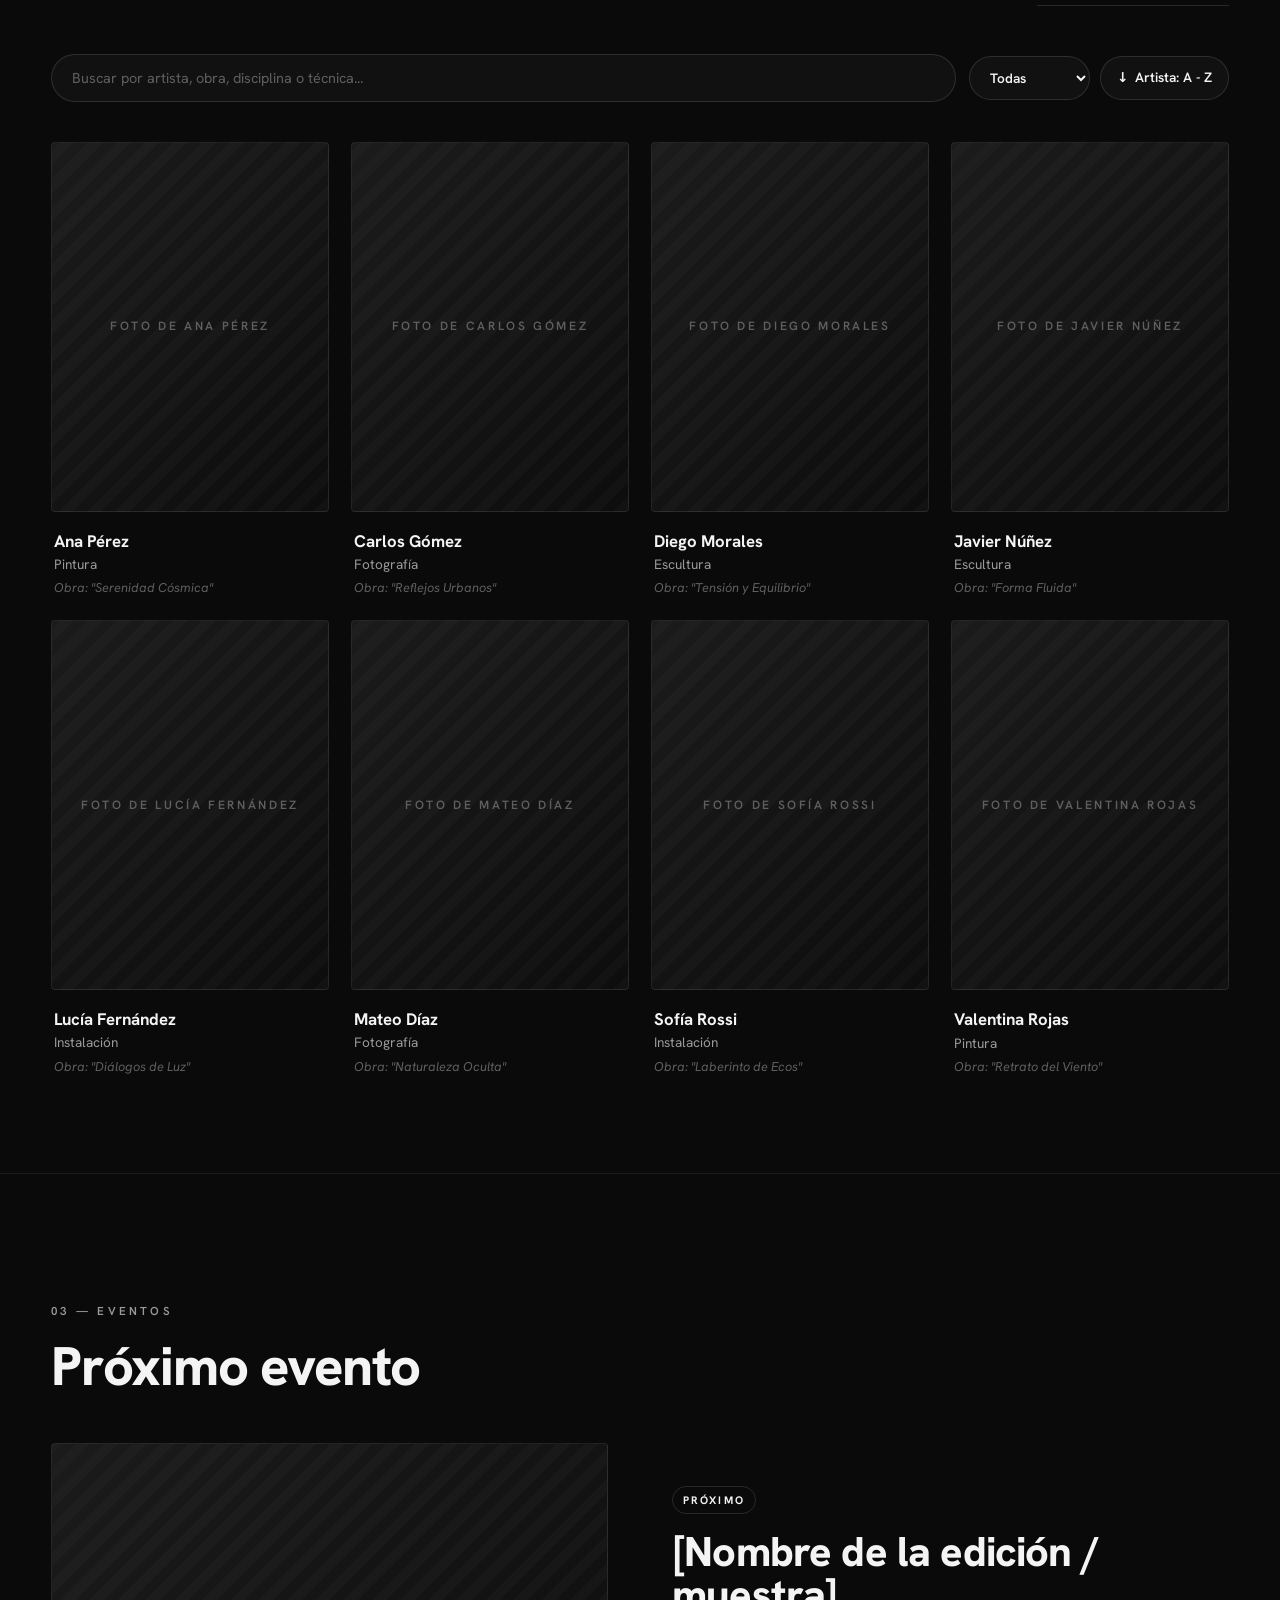
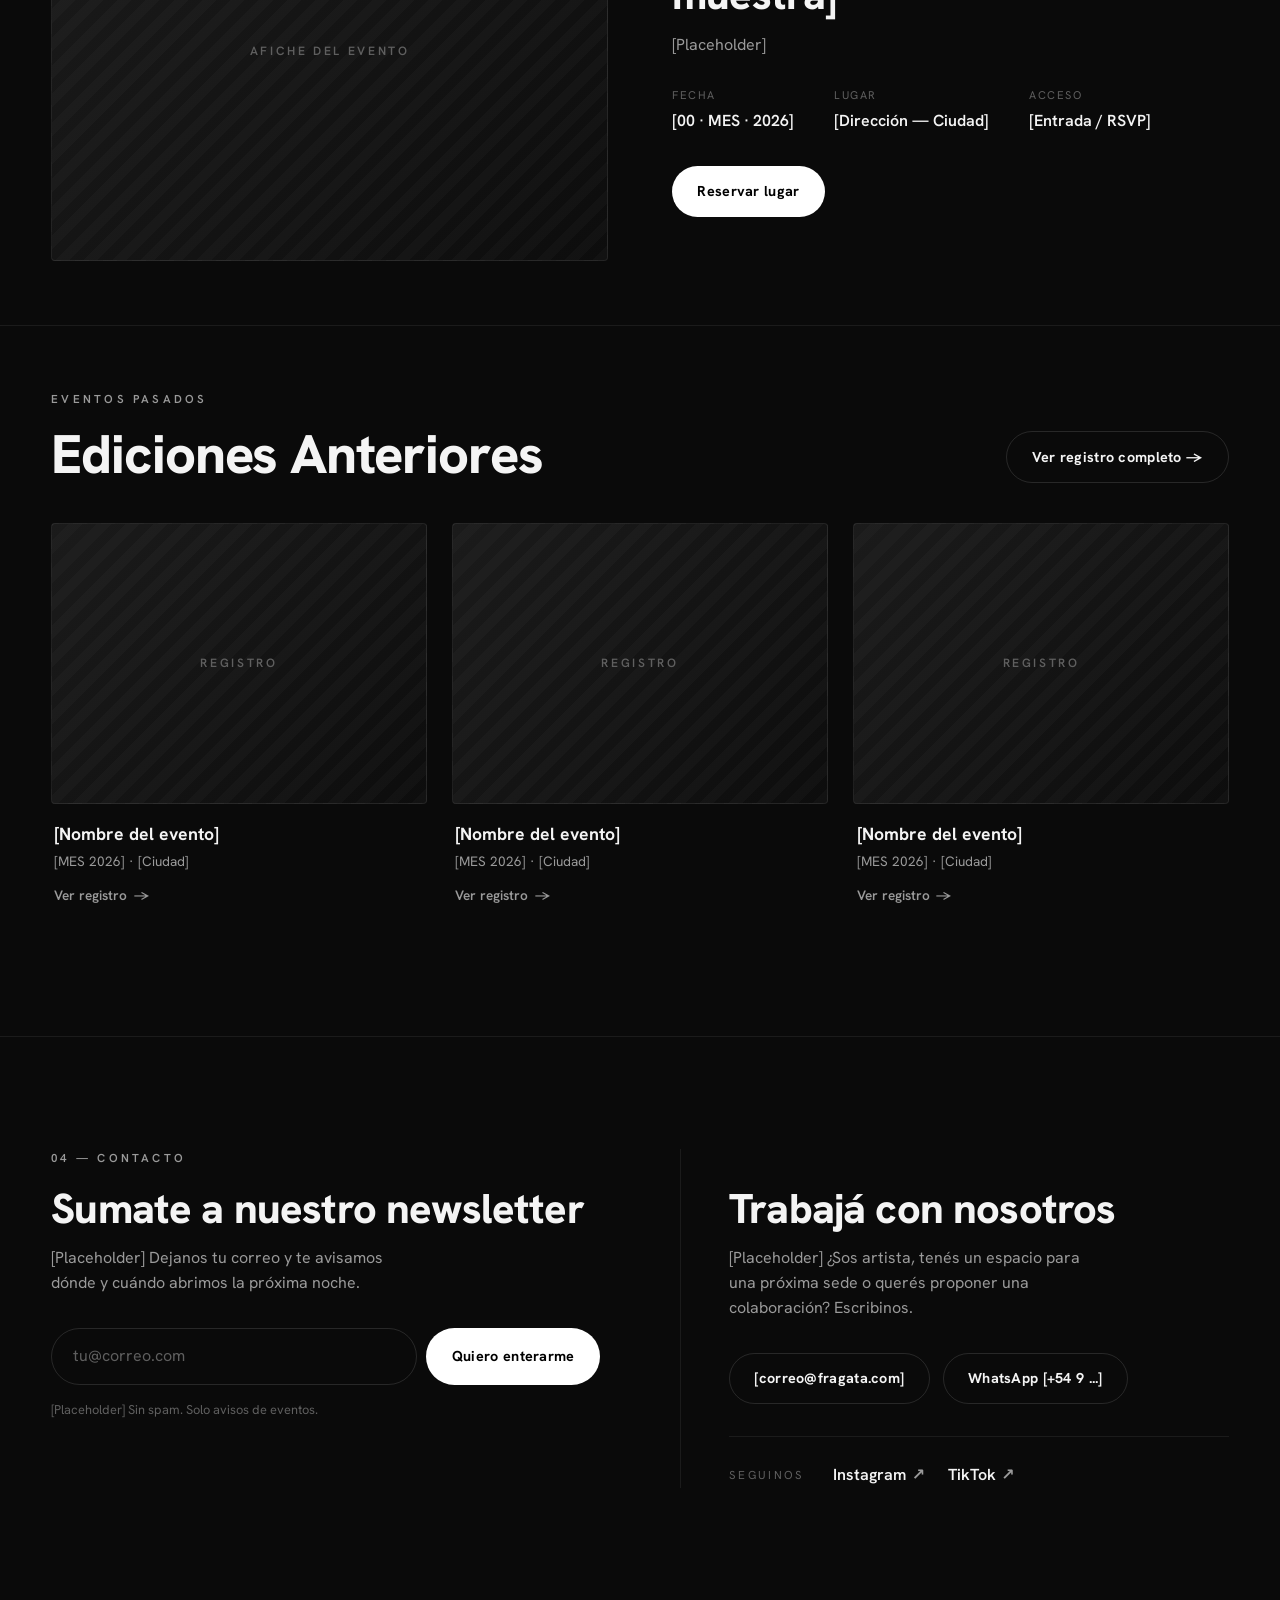
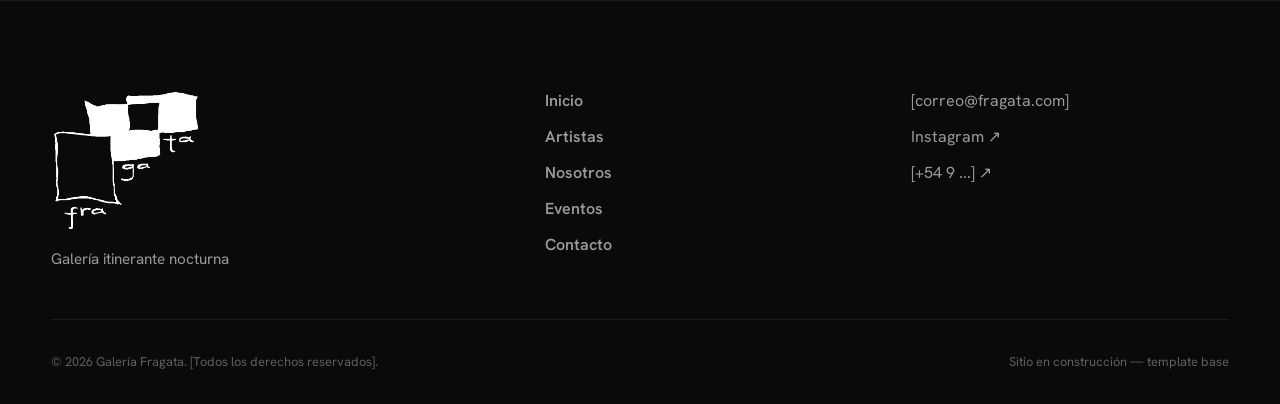
==== commit 447a80b6: "Merge branch 'main' into TestBranch" ====
--- a/index.html
+++ b/index.html
@@ -36,8 +36,8 @@
 
       <nav class="nav__links" id="navLinks" aria-label="Navegación principal">
         <a href="#inicio" class="nav__link is-active">Inicio</a>
+        <a href="#nosotros" class="nav__link">Nosotros</a>
         <a href="#artistas" class="nav__link">Artistas</a>
-        <a href="#nosotros" class="nav__link">Nosotros</a>
         <a href="#eventos" class="nav__link">Eventos</a>
         <a href="#contacto" class="nav__link nav__link--cta">Contacto</a>
       </nav>
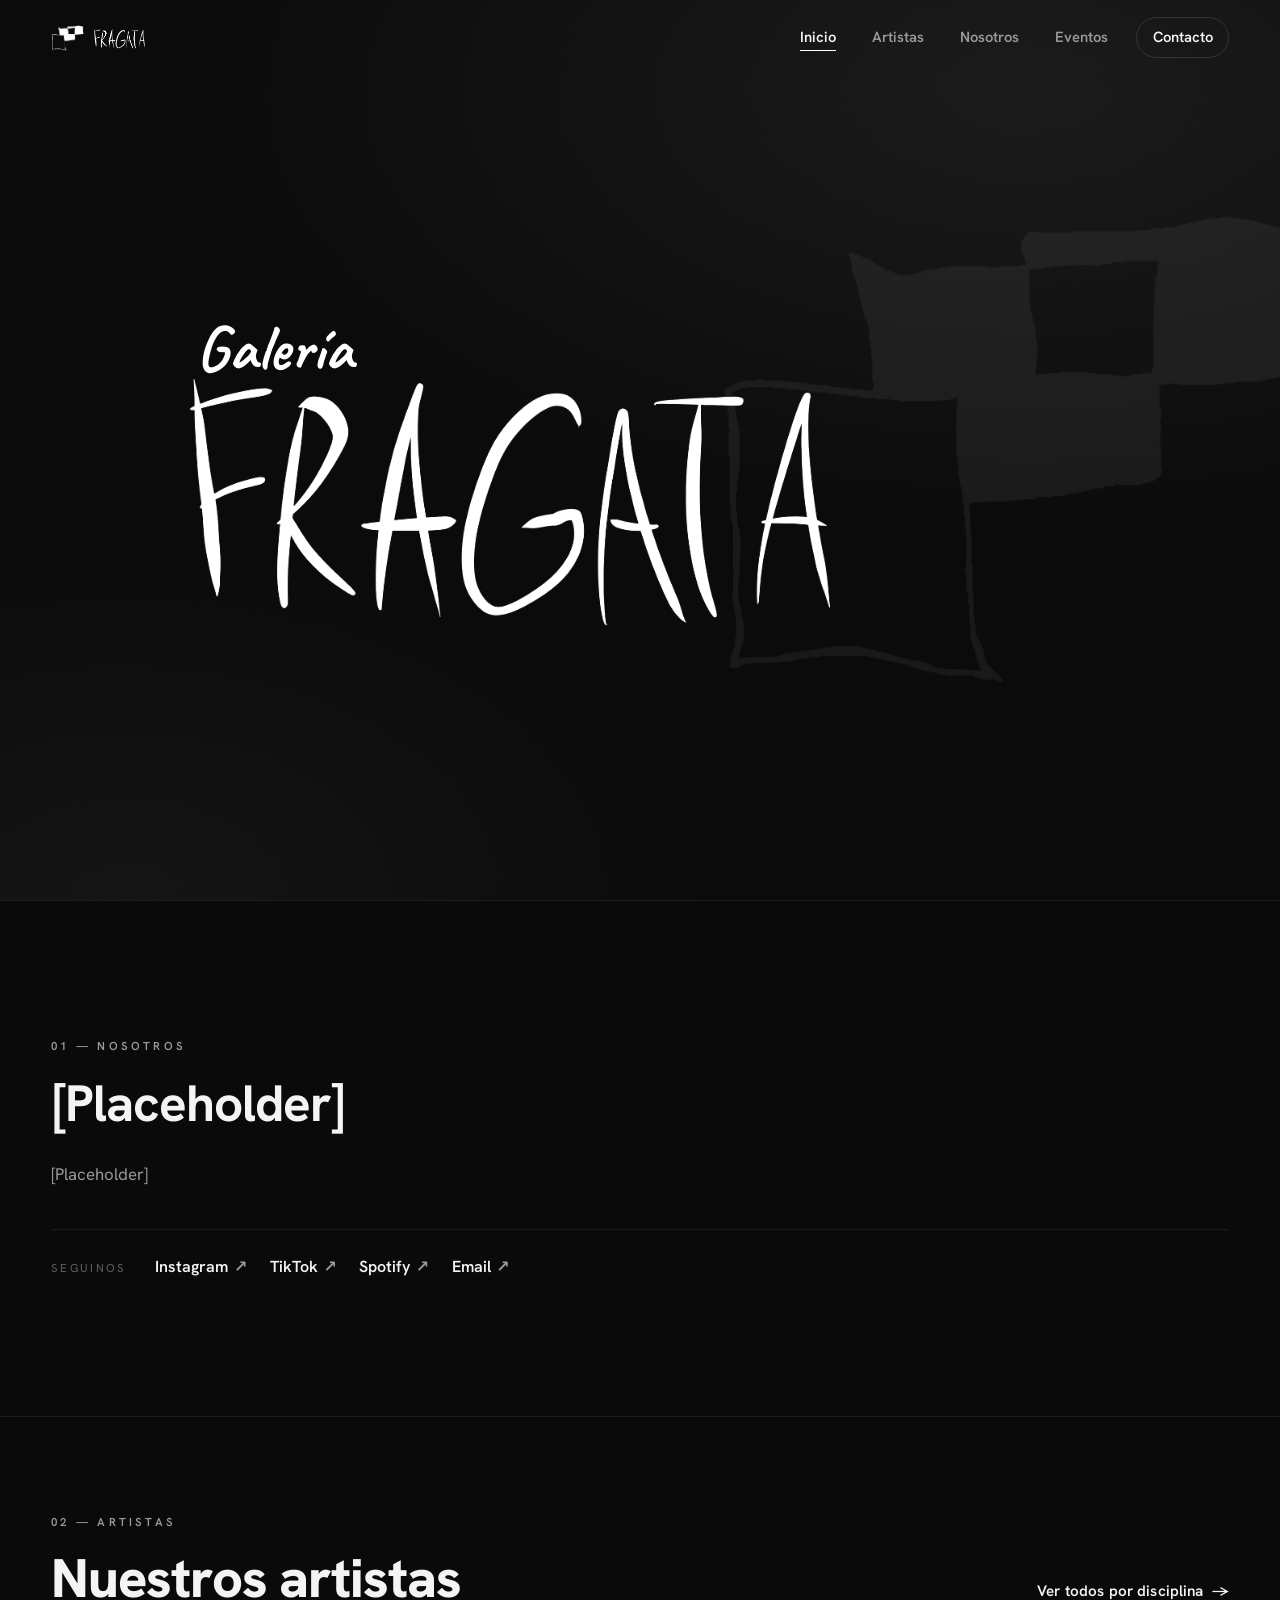
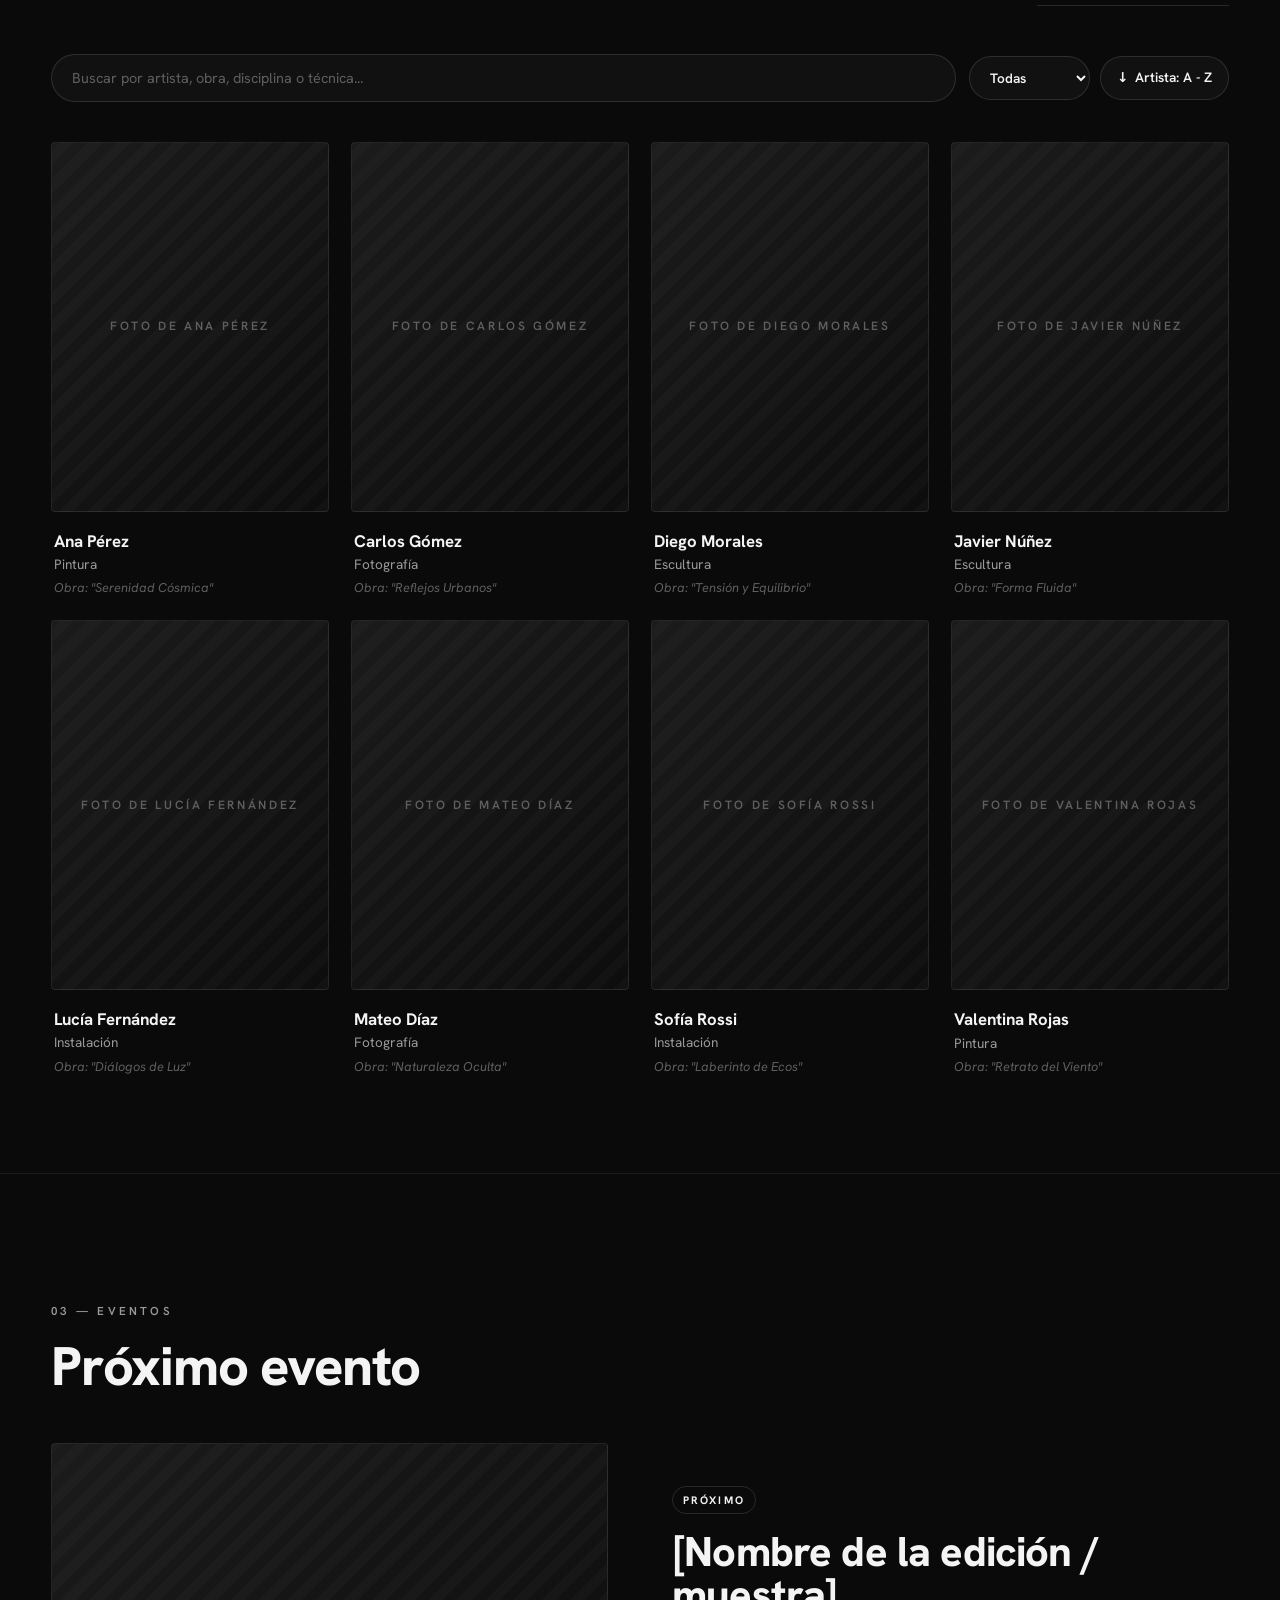
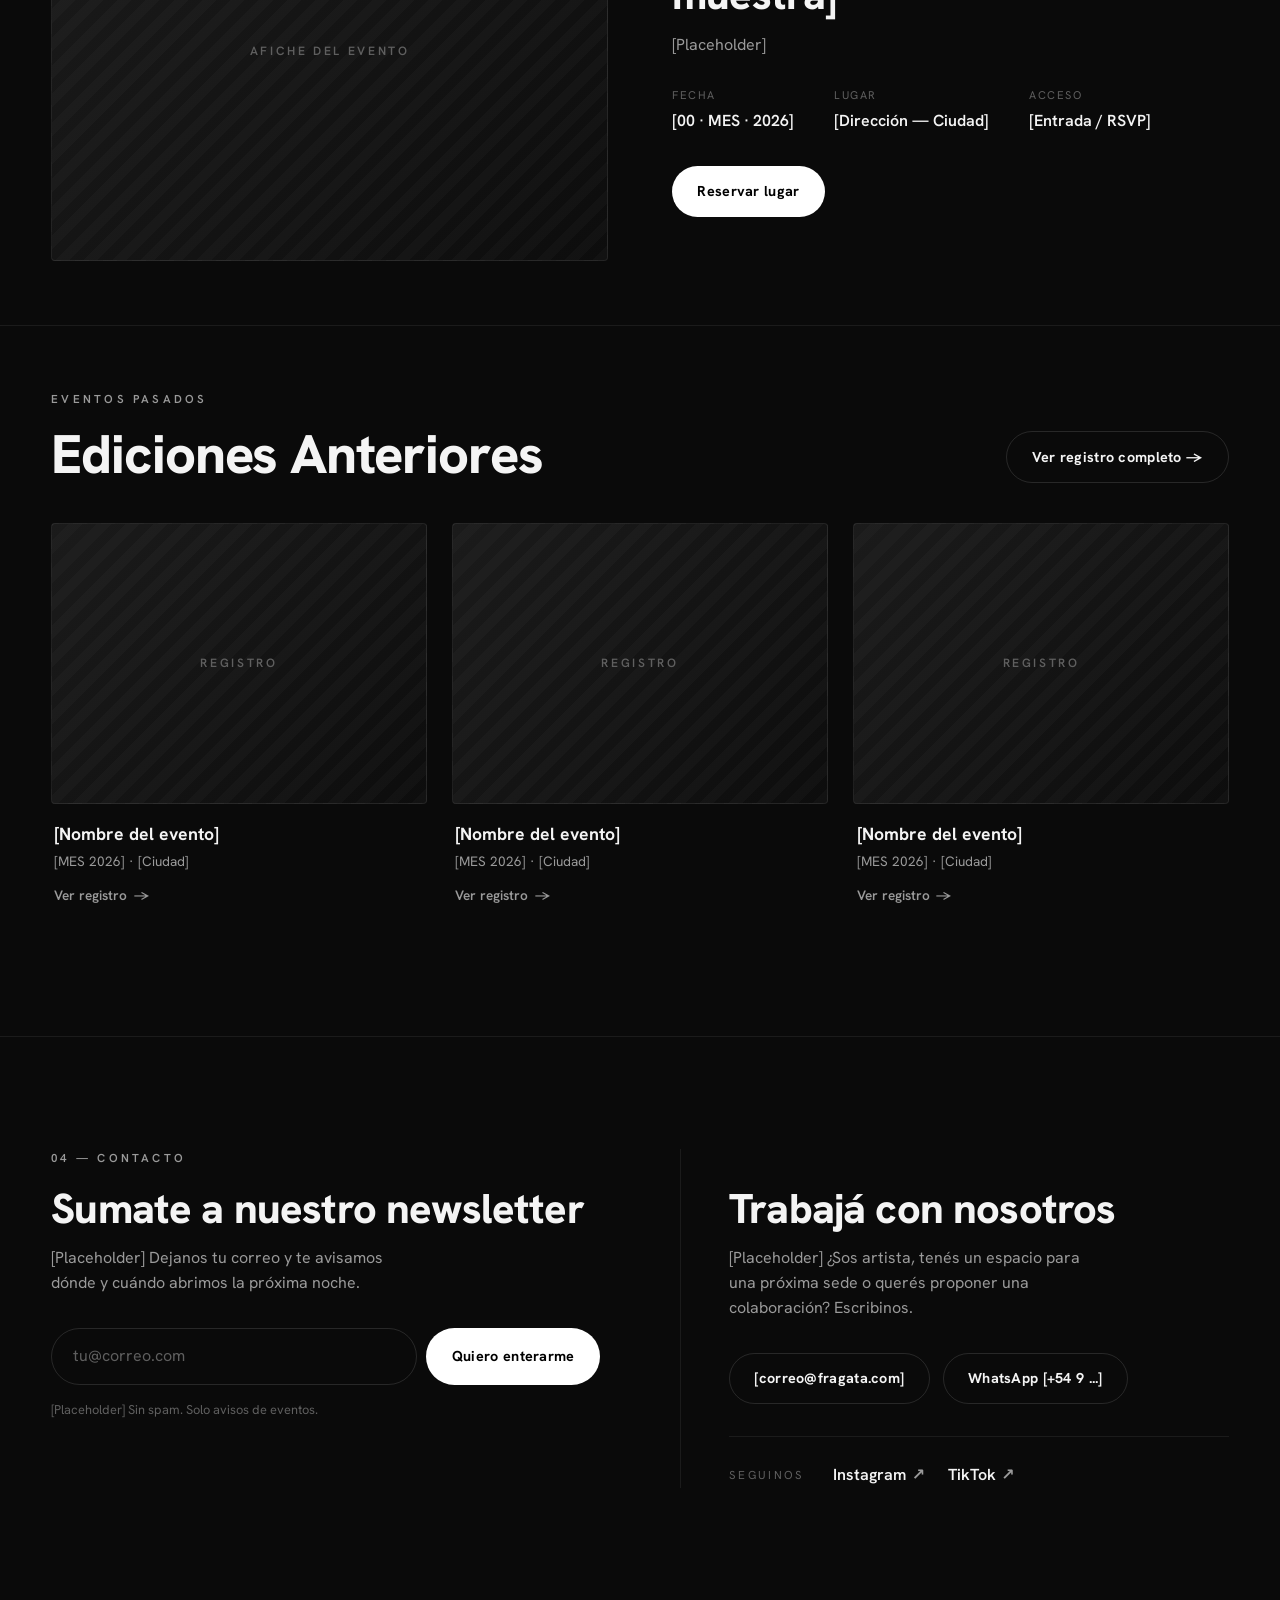
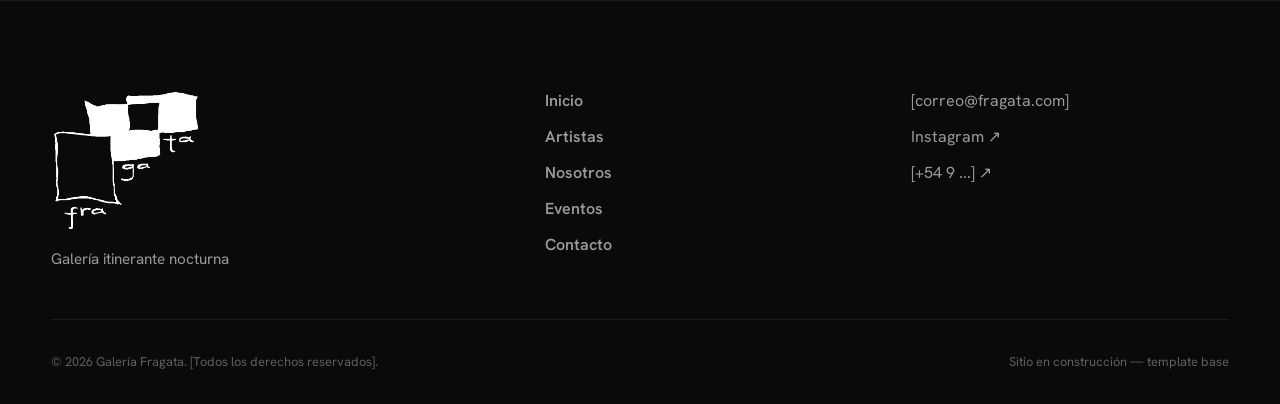
==== commit 1c43fc3d: "Separar helpers de data.js y conectar formularios a Netlify Forms - Los helpers de window.FRAGATA pa" ====
--- a/index.html
+++ b/index.html
@@ -36,8 +36,8 @@
 
       <nav class="nav__links" id="navLinks" aria-label="Navegación principal">
         <a href="#inicio" class="nav__link is-active">Inicio</a>
+        <a href="#artistas" class="nav__link">Artistas</a>
         <a href="#nosotros" class="nav__link">Nosotros</a>
-        <a href="#artistas" class="nav__link">Artistas</a>
         <a href="#eventos" class="nav__link">Eventos</a>
         <a href="#contacto" class="nav__link nav__link--cta">Contacto</a>
       </nav>
@@ -94,7 +94,6 @@
       </div>
 
       <!-- PANEL DE BÚSQUEDA Y FILTROS OPTIMIZADO -->
-       <!-- Esto deberia ser un carrusel no fila de 8 -->
       <div class="artists-filter" data-reveal>
         <div class="artists-filter__search">
           <input 
@@ -154,7 +153,7 @@
             <div><dt>Lugar</dt><dd>[Dirección — Ciudad]</dd></div>
             <div><dt>Acceso</dt><dd>[Entrada / RSVP]</dd></div>
           </dl>
-          <a href="eventoproximo.html" class="btn btn--primary">Reservar lugar</a>
+          <a href="#contacto" class="btn btn--primary">Reservar lugar</a>
         </div>
       </article>
 
@@ -167,7 +166,7 @@
           <a href="eventos.html" class="btn btn--ghost">Ver registro completo →</a>
         </div>
         <div class="past-grid">
-          <a href="evento.html" class="past-card" data-reveal>
+          <a href="#" class="past-card" data-reveal>
             <div class="past-card__media" data-placeholder="Registro"></div>
             <div class="past-card__body">
               <h4 class="past-card__title">[Nombre del evento]</h4>
@@ -176,7 +175,7 @@
             </div>
           </a>
 
-          <a href="evento.html" class="past-card" data-reveal>
+          <a href="#" class="past-card" data-reveal>
             <div class="past-card__media" data-placeholder="Registro"></div>
             <div class="past-card__body">
               <h4 class="past-card__title">[Nombre del evento]</h4>
@@ -185,7 +184,7 @@
             </div>
           </a>
 
-          <a href="evento.html" class="past-card" data-reveal>
+          <a href="#" class="past-card" data-reveal>
             <div class="past-card__media" data-placeholder="Registro"></div>
             <div class="past-card__body">
               <h4 class="past-card__title">[Nombre del evento]</h4>
@@ -205,7 +204,9 @@
           <p class="contact__lead" data-reveal>
             [Placeholder] Dejanos tu correo y te avisamos dónde y cuándo abrimos la próxima noche.
           </p>
-          <form class="contact__form" data-reveal onsubmit="return false;">
+          <form class="contact__form" name="newsletter" data-reveal data-netlify="true" netlify-honeypot="bot-field">
+            <input type="hidden" name="form-name" value="newsletter" />
+            <p hidden><label>No completar: <input name="bot-field" /></label></p>
             <input type="email" name="email" placeholder="tu@correo.com" aria-label="Correo electrónico" required />
             <button type="submit" class="btn btn--primary">Quiero enterarme</button>
           </form>
@@ -261,6 +262,7 @@
   </footer>
 
   <script src="js/data.js"></script>
+  <script src="js/fragata.js"></script>
   <script src="js/main.js"></script>
 </body>
 </html>
--- a/css/styles.css
+++ b/css/styles.css
@@ -1189,6 +1189,13 @@
   font-size: 0.78rem;
   color: var(--text-faint);
 }
+.interest__error {
+  grid-column: 1 / -1;
+  font-size: 0.85rem;
+  color: var(--text);
+  border-left: 2px solid var(--accent);
+  padding-left: 0.75rem;
+}
 .interest__done[hidden] {
   display: none;
 }
@@ -2037,6 +2044,7 @@
    el click que lleva al perfil de la obra. */
 .marquee img {
   -webkit-user-drag: none;
+  user-drag: none;
 }
 
 .marquee:active,
@@ -2142,513 +2150,3 @@
     scroll-behavior: auto;
   }
 }
-
-/* =====================================================================
-   GALERÍA FRAGATA — eventos-detalle.css - evento.html y eventoproximo.html
-   ===================================================================== */
-
-/* ------------------------------ Hero / Header del evento ------------------------------ */
-.event-header {
-  padding-top: calc(var(--nav-h) + clamp(2rem, 6vw, 3.5rem));
-  padding-bottom: clamp(3rem, 7vw, 4.5rem);
-  border-bottom: 1px solid var(--line-soft);
-}
-
-.event-header__inner {
-  max-width: var(--maxw);
-  margin: 0 auto;
-  padding: 0 var(--gutter);
-  display: grid;
-  grid-template-columns: 1.1fr 0.9fr;
-  gap: clamp(2rem, 6vw, 4rem);
-  align-items: center;
-}
-
-.event-header__copy .breadcrumb {
-  margin-bottom: clamp(1.25rem, 3vw, 2rem);
-}
-
-.event-header__title {
-  font-size: clamp(2.1rem, 5.5vw, 3.6rem);
-  font-weight: 800;
-  letter-spacing: -0.02em;
-  line-height: 1.03;
-  margin-bottom: clamp(1.5rem, 3vw, 2rem);
-}
-
-.event-header__actions {
-  display: flex;
-  flex-wrap: wrap;
-  gap: 1rem;
-  margin-top: clamp(1.5rem, 3vw, 2rem);
-}
-
-.event-header__media {
-  aspect-ratio: 4 / 3;
-  border-radius: var(--radius);
-}
-
-/* ------------------------------ Badge de estado ------------------------------
-   Base compartida .event-badge + modificador según el estado del evento. */
-.event-badge {
-  display: inline-flex;
-  align-items: center;
-  gap: 0.55rem;
-  padding: 0.45em 1.1em;
-  border-radius: 100px;
-  font-size: 0.72rem;
-  letter-spacing: 0.14em;
-  text-transform: uppercase;
-  font-weight: 700;
-  border: 1px solid var(--line);
-}
-
-.event-badge::before {
-  content: "";
-  width: 6px;
-  height: 6px;
-  border-radius: 50%;
-  background: currentColor;
-  flex-shrink: 0;
-}
-
-.event-badge--live {
-  background: var(--white);
-  color: var(--black);
-  border-color: var(--white);
-}
-.event-badge--live::before {
-  animation: eventPulse 1.6s var(--ease) infinite;
-}
-
-.event-badge--past {
-  background: transparent;
-  color: var(--text-dim);
-  border-color: var(--line);
-}
-
-@keyframes eventPulse {
-  0%,
-  100% {
-    opacity: 1;
-    transform: scale(1);
-  }
-  50% {
-    opacity: 0.35;
-    transform: scale(0.75);
-  }
-}
-
-@media (prefers-reduced-motion: reduce) {
-  .event-badge--live::before {
-    animation: none;
-  }
-}
-
-/* ------------------------------ Cuenta regresiva (sólo próxima edición) ------------------------------ */
-.event-countdown {
-  display: flex;
-  gap: clamp(1rem, 3vw, 1.5rem);
-  margin: clamp(1.25rem, 3vw, 2rem) 0;
-}
-
-.event-countdown[hidden] {
-  display: none;
-}
-
-.event-countdown__unit {
-  display: flex;
-  flex-direction: column;
-  align-items: center;
-  min-width: 54px;
-}
-
-.event-countdown__value {
-  font-family: var(--font-hand);
-  font-size: clamp(1.9rem, 4vw, 2.5rem);
-  font-weight: 700;
-  line-height: 1;
-}
-
-.event-countdown__label {
-  font-size: 0.64rem;
-  letter-spacing: 0.14em;
-  text-transform: uppercase;
-  color: var(--text-faint);
-  margin-top: 0.35rem;
-}
-
-/* ------------------------------ Ficha de datos (fecha / sede / curaduría) ------------------------------ */
-.event-details {
-  display: flex;
-  flex-wrap: wrap;
-  gap: 1.5rem 2.5rem;
-}
-
-.event-details dt {
-  font-size: 0.66rem;
-  letter-spacing: 0.16em;
-  text-transform: uppercase;
-  color: var(--text-faint);
-  margin-bottom: 0.35rem;
-}
-
-.event-details dd {
-  font-size: 1rem;
-  font-weight: 600;
-  color: var(--text);
-}
-
-/* ------------------------------ Texto curatorial ------------------------------ */
-.event-about {
-  padding: clamp(3rem, 7vw, 4.5rem) 0;
-}
-
-.event-about__inner {
-  max-width: 760px;
-  margin: 0 auto;
-  padding: 0 var(--gutter);
-  text-align: center;
-}
-
-.event-about__text {
-  color: var(--text-dim);
-  font-size: 1.08rem;
-  line-height: 1.75;
-}
-
-/* ------------------------------ Line-up / Ficha técnica de artistas ------------------------------
-   Misma clase .artist-roster en las dos páginas: en la próxima edición
-   son "confirmados / a confirmar", en el archivo es la nómina final. */
-.artist-roster {
-  padding-bottom: clamp(3rem, 7vw, 4.5rem);
-}
-
-.artist-roster__list {
-  max-width: var(--maxw);
-  margin: 0 auto;
-  padding: 0 var(--gutter);
-  list-style: none;
-  display: grid;
-  grid-template-columns: repeat(auto-fill, minmax(220px, 1fr));
-  gap: 1rem;
-}
-
-.artist-roster__link {
-  display: flex;
-  flex-direction: column;
-  gap: 0.3rem;
-  padding: 1.1rem 1.3rem;
-  border: 1px solid var(--line);
-  border-radius: var(--radius);
-  background: var(--bg-card);
-  transition: border-color 0.3s var(--ease), transform 0.3s var(--ease);
-}
-
-.artist-roster__link:hover,
-.artist-roster__link:focus-visible {
-  border-color: var(--white);
-  transform: translateY(-3px);
-}
-
-.artist-roster__name {
-  font-weight: 700;
-  font-size: 1.02rem;
-}
-
-.artist-roster__discipline {
-  font-size: 0.74rem;
-  letter-spacing: 0.08em;
-  text-transform: uppercase;
-  color: var(--text-dim);
-}
-
-/* Artista todavía no confirmado: mismo tamaño de tarjeta, borde punteado */
-.artist-roster__item--tbc {
-  display: flex;
-  flex-direction: column;
-  justify-content: center;
-  gap: 0.3rem;
-  padding: 1.1rem 1.3rem;
-  border: 1px dashed var(--line-soft);
-  border-radius: var(--radius);
-  color: var(--text-faint);
-  font-size: 0.9rem;
-  font-style: italic;
-}
-
-/* ------------------------------ Formulario de inscripción (sólo eventoproximo.html) ------------------------------ */
-.event-signup {
-  padding: clamp(3rem, 7vw, 4.5rem) 0;
-  background: var(--bg-elev);
-  border-top: 1px solid var(--line-soft);
-  border-bottom: 1px solid var(--line-soft);
-}
-
-.event-signup__inner {
-  max-width: 620px;
-  margin: 0 auto;
-  padding: 0 var(--gutter);
-}
-
-.event-signup__form {
-  display: grid;
-  gap: 1.1rem;
-  margin-top: clamp(1.5rem, 3vw, 2rem);
-}
-
-.form-field {
-  display: flex;
-  flex-direction: column;
-  gap: 0.5rem;
-}
-
-.form-field label {
-  font-size: 0.76rem;
-  letter-spacing: 0.06em;
-  text-transform: uppercase;
-  color: var(--text-dim);
-  font-weight: 600;
-}
-
-.form-field input,
-.form-field select,
-.form-field textarea {
-  background: var(--bg-card);
-  border: 1px solid var(--line);
-  border-radius: var(--radius);
-  padding: 0.85em 1em;
-  color: var(--text);
-  font: inherit;
-  transition: border-color 0.25s var(--ease);
-}
-
-.form-field input:focus,
-.form-field select:focus,
-.form-field textarea:focus {
-  outline: none;
-  border-color: var(--white);
-}
-
-.form-field textarea {
-  resize: vertical;
-  min-height: 90px;
-}
-
-.event-signup__actions {
-  margin-top: 0.5rem;
-}
-
-.event-signup__note {
-  font-size: 0.82rem;
-  color: var(--text-faint);
-  margin-top: 1.25rem;
-}
-
-.event-signup__success {
-  margin-top: clamp(1.5rem, 3vw, 2rem);
-  padding: 1.25rem 1.5rem;
-  border: 1px solid var(--line);
-  border-radius: var(--radius);
-  background: var(--bg-card);
-  font-size: 0.95rem;
-}
-
-.event-signup__success[hidden] {
-  display: none;
-}
-
-/* ------------------------------ Ubicación (sólo eventoproximo.html) ------------------------------ */
-.event-location {
-  padding: clamp(3rem, 7vw, 4.5rem) 0;
-}
-
-.event-location__inner {
-  max-width: var(--maxw);
-  margin: 0 auto;
-  padding: 0 var(--gutter);
-  display: grid;
-  grid-template-columns: 1fr 1fr;
-  gap: clamp(2rem, 5vw, 3rem);
-  align-items: center;
-}
-
-.event-location__map {
-  aspect-ratio: 16 / 10;
-  border-radius: var(--radius);
-  overflow: hidden;
-  border: 1px solid var(--line);
-}
-
-.event-location__map iframe {
-  width: 100%;
-  height: 100%;
-  border: 0;
-  /* Aproxima el mapa a la paleta oscura del sitio sin depender de un tema
-     nativo del proveedor del mapa. */
-  filter: grayscale(0.4) invert(0.92) contrast(0.9);
-}
-
-.event-location__note {
-  font-size: 0.85rem;
-  color: var(--text-faint);
-  margin-top: 1rem;
-  font-style: italic;
-}
-
-/* ------------------------------ Galería de registro (sólo evento.html) ------------------------------
-   Masonry vía CSS multi-columna (sin librerías ni JS de layout). */
-.event-gallery {
-  padding: clamp(3rem, 7vw, 4.5rem) 0;
-}
-
-.event-gallery__inner {
-  max-width: var(--maxw);
-  margin: 0 auto;
-  padding: 0 var(--gutter);
-}
-
-.event-gallery__grid {
-  columns: 3 260px;
-  column-gap: 1rem;
-}
-
-.event-gallery__item {
-  display: block;
-  width: 100%;
-  break-inside: avoid;
-  margin-bottom: 1rem;
-  border-radius: var(--radius);
-  overflow: hidden;
-  border: 1px solid var(--line);
-  cursor: zoom-in;
-  transition: border-color 0.3s var(--ease);
-}
-
-.event-gallery__item:hover,
-.event-gallery__item:focus-visible {
-  border-color: var(--white);
-}
-
-.event-gallery__item img {
-  width: 100%;
-  display: block;
-  transition: transform 0.5s var(--ease), filter 0.5s var(--ease);
-}
-
-.event-gallery__item:hover img,
-.event-gallery__item:focus-visible img {
-  transform: scale(1.04);
-  filter: brightness(1.08);
-}
-
-/* Asimetría del masonry: cada foto de registro tiene una altura propia.
-   Con fotos reales esto lo resuelve solo el aspect-ratio de cada imagen;
-   estos valores son sólo para que el placeholder rayado ya se vea con
-   el ritmo asimétrico pedido. */
-.event-gallery__item[data-placeholder] {
-  aspect-ratio: unset;
-}
-.event-gallery__item[data-placeholder]:nth-child(4n + 1) {
-  height: 320px;
-}
-.event-gallery__item[data-placeholder]:nth-child(4n + 2) {
-  height: 220px;
-}
-.event-gallery__item[data-placeholder]:nth-child(4n + 3) {
-  height: 380px;
-}
-.event-gallery__item[data-placeholder]:nth-child(4n + 4) {
-  height: 260px;
-}
-
-/* ------------------------------ Lightbox de la galería (evento.js) ------------------------------ */
-.lightbox {
-  position: fixed;
-  inset: 0;
-  z-index: 200;
-  display: flex;
-  align-items: center;
-  justify-content: center;
-  padding: clamp(1.25rem, 5vw, 3rem);
-  background: rgba(5, 5, 5, 0.92);
-  opacity: 0;
-  pointer-events: none;
-  transition: opacity 0.3s var(--ease);
-}
-
-.lightbox.is-open {
-  opacity: 1;
-  pointer-events: auto;
-}
-
-.lightbox__img {
-  max-width: 100%;
-  max-height: 100%;
-  border-radius: var(--radius);
-}
-
-.lightbox__close,
-.lightbox__prev,
-.lightbox__next {
-  position: absolute;
-  width: 44px;
-  height: 44px;
-  display: grid;
-  place-items: center;
-  border: 1px solid var(--line);
-  border-radius: 50%;
-  color: var(--text);
-  background: rgba(10, 10, 10, 0.6);
-  transition: border-color 0.25s var(--ease);
-}
-
-.lightbox__close:hover,
-.lightbox__prev:hover,
-.lightbox__next:hover {
-  border-color: var(--white);
-}
-
-.lightbox__close {
-  top: 1.5rem;
-  right: 1.5rem;
-}
-
-.lightbox__prev {
-  left: 1.5rem;
-  top: 50%;
-  transform: translateY(-50%);
-}
-
-.lightbox__next {
-  right: 1.5rem;
-  top: 50%;
-  transform: translateY(-50%);
-}
-
-/* ------------------------------ Responsive ------------------------------ */
-@media (max-width: 860px) {
-  .event-header__inner {
-    grid-template-columns: 1fr;
-  }
-  .event-header__media {
-    order: -1;
-  }
-  .event-location__inner {
-    grid-template-columns: 1fr;
-  }
-  .event-gallery__grid {
-    columns: 2 220px;
-  }
-}
-
-@media (max-width: 520px) {
-  .event-gallery__grid {
-    columns: 1;
-  }
-  .lightbox__prev,
-  .lightbox__next {
-    width: 38px;
-    height: 38px;
-  }
-}
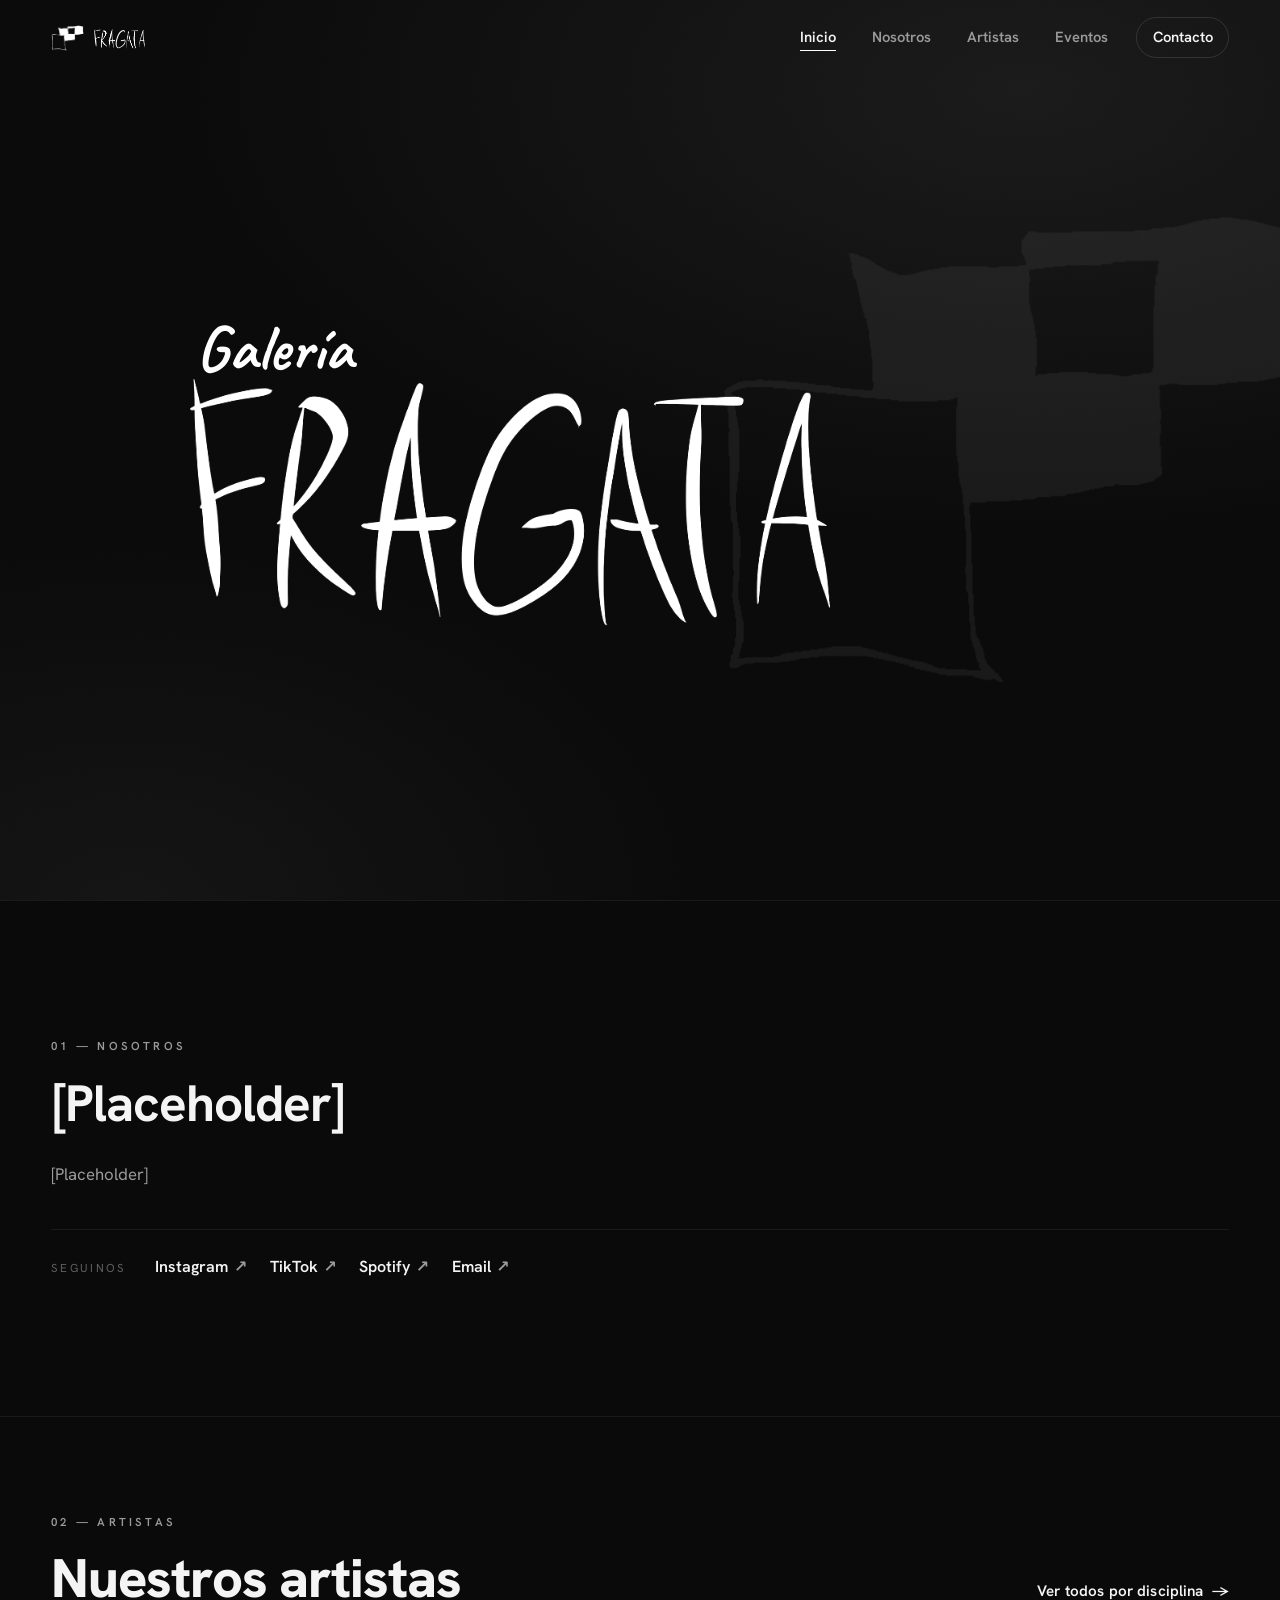
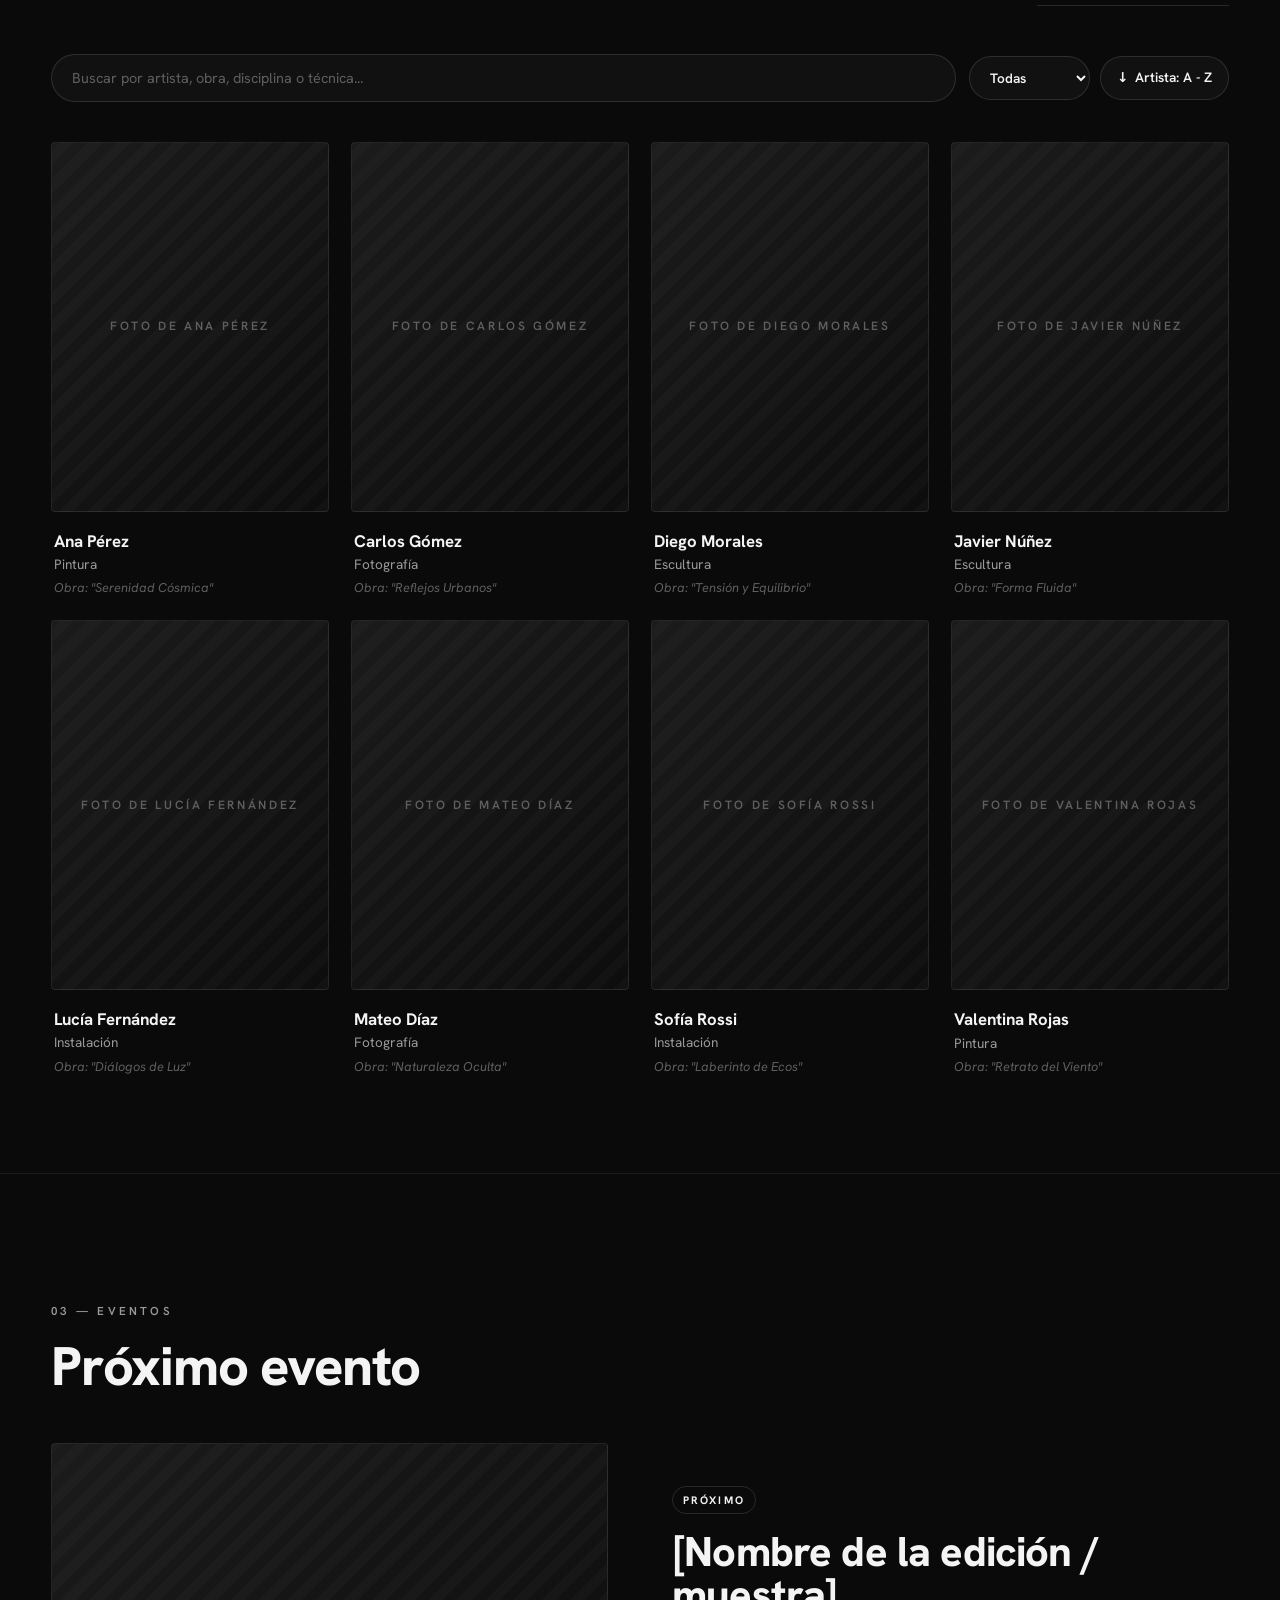
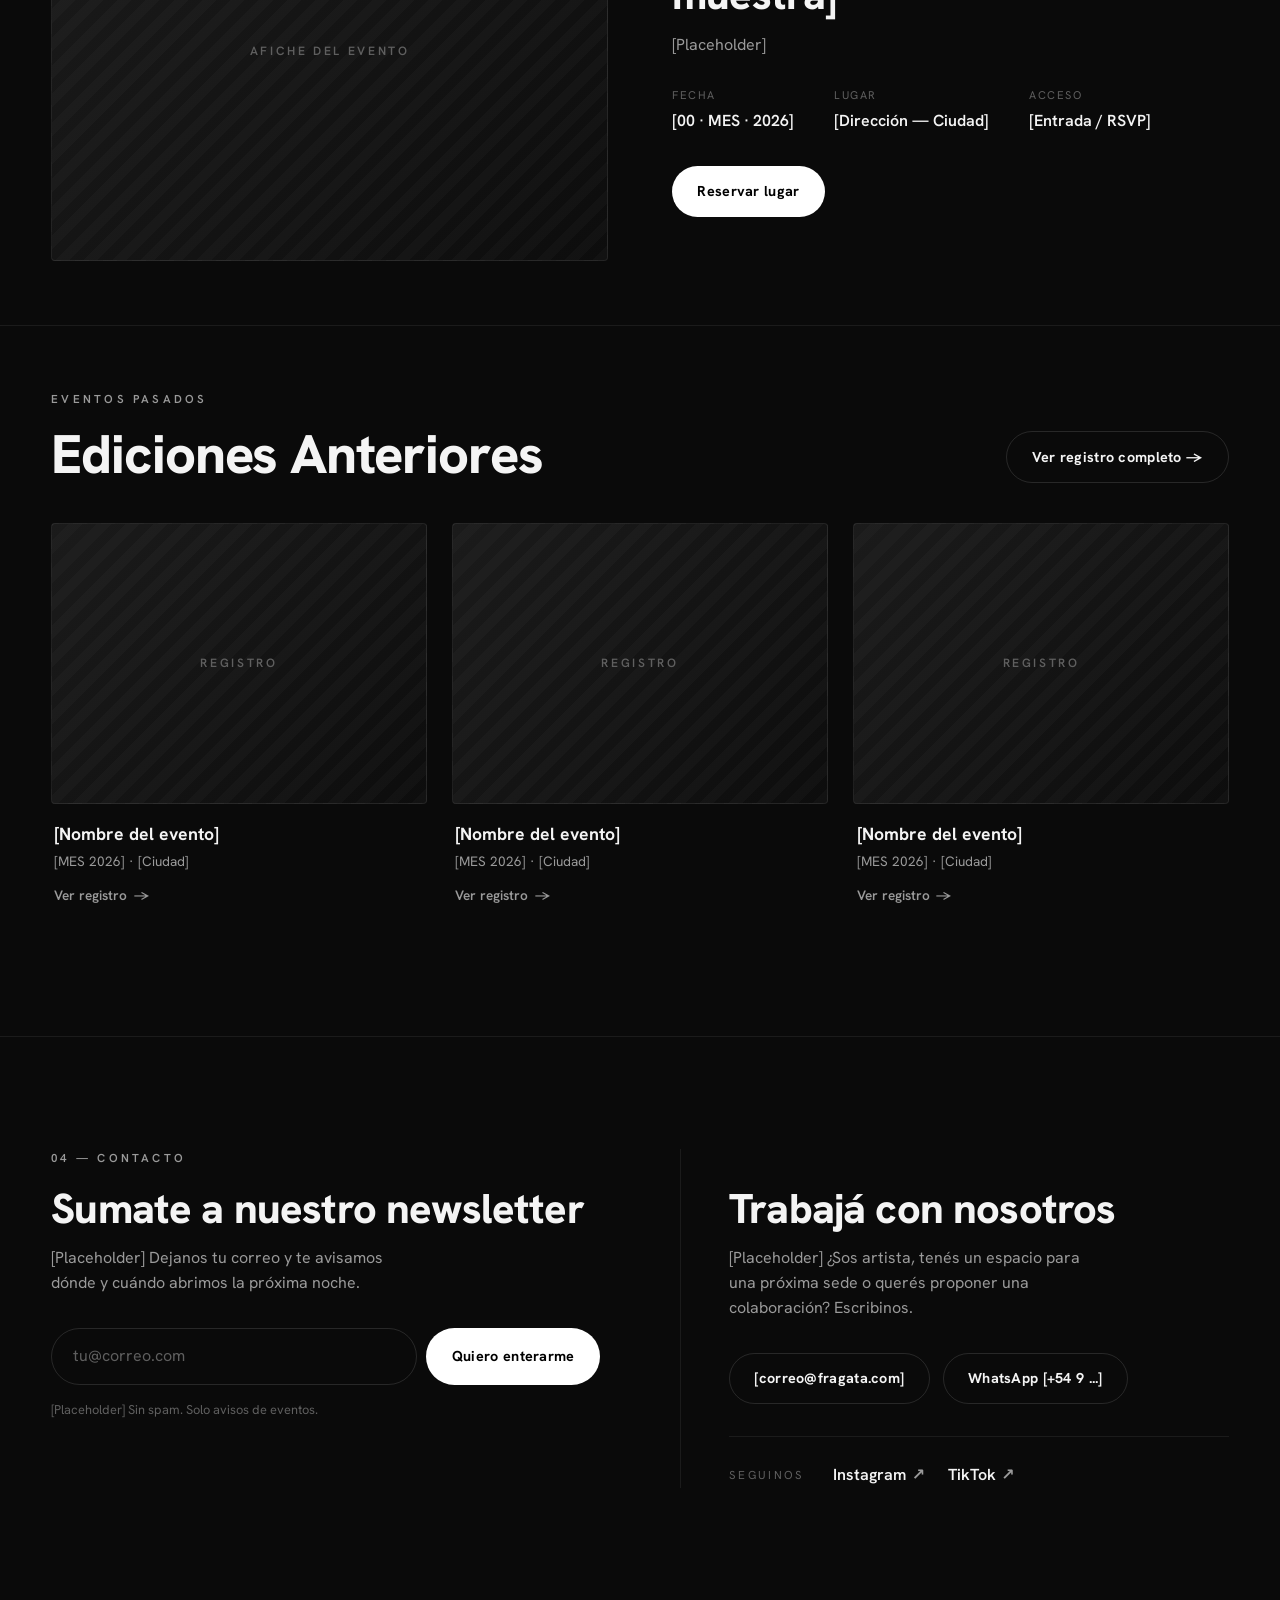
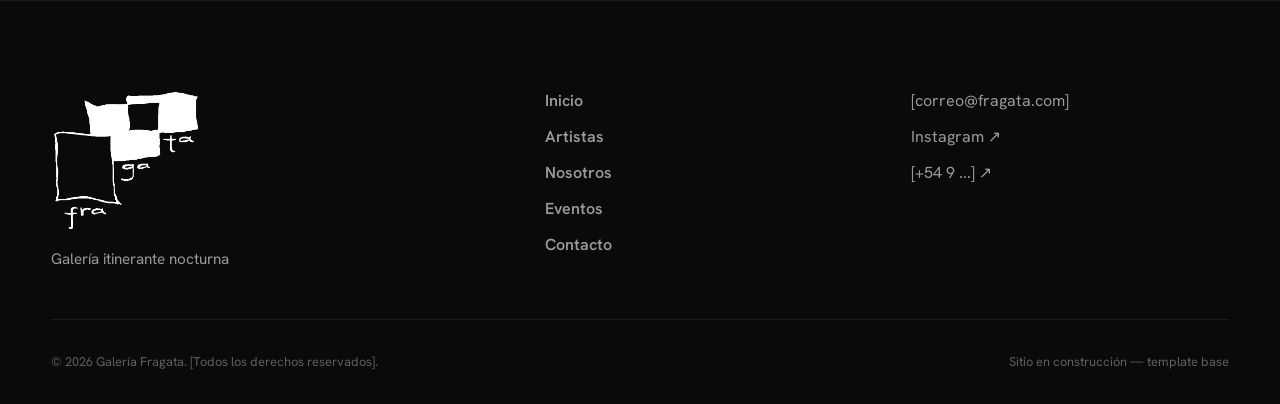
==== commit b52ad64d: "Merge tests en feat/helpers-y-formularios" ====
--- a/index.html
+++ b/index.html
@@ -36,8 +36,8 @@
 
       <nav class="nav__links" id="navLinks" aria-label="Navegación principal">
         <a href="#inicio" class="nav__link is-active">Inicio</a>
+        <a href="#nosotros" class="nav__link">Nosotros</a>
         <a href="#artistas" class="nav__link">Artistas</a>
-        <a href="#nosotros" class="nav__link">Nosotros</a>
         <a href="#eventos" class="nav__link">Eventos</a>
         <a href="#contacto" class="nav__link nav__link--cta">Contacto</a>
       </nav>
@@ -94,6 +94,7 @@
       </div>
 
       <!-- PANEL DE BÚSQUEDA Y FILTROS OPTIMIZADO -->
+       <!-- Esto deberia ser un carrusel no fila de 8 -->
       <div class="artists-filter" data-reveal>
         <div class="artists-filter__search">
           <input 
@@ -153,7 +154,7 @@
             <div><dt>Lugar</dt><dd>[Dirección — Ciudad]</dd></div>
             <div><dt>Acceso</dt><dd>[Entrada / RSVP]</dd></div>
           </dl>
-          <a href="#contacto" class="btn btn--primary">Reservar lugar</a>
+          <a href="eventoproximo.html" class="btn btn--primary">Reservar lugar</a>
         </div>
       </article>
 
@@ -166,7 +167,7 @@
           <a href="eventos.html" class="btn btn--ghost">Ver registro completo →</a>
         </div>
         <div class="past-grid">
-          <a href="#" class="past-card" data-reveal>
+          <a href="evento.html" class="past-card" data-reveal>
             <div class="past-card__media" data-placeholder="Registro"></div>
             <div class="past-card__body">
               <h4 class="past-card__title">[Nombre del evento]</h4>
@@ -175,7 +176,7 @@
             </div>
           </a>
 
-          <a href="#" class="past-card" data-reveal>
+          <a href="evento.html" class="past-card" data-reveal>
             <div class="past-card__media" data-placeholder="Registro"></div>
             <div class="past-card__body">
               <h4 class="past-card__title">[Nombre del evento]</h4>
@@ -184,7 +185,7 @@
             </div>
           </a>
 
-          <a href="#" class="past-card" data-reveal>
+          <a href="evento.html" class="past-card" data-reveal>
             <div class="past-card__media" data-placeholder="Registro"></div>
             <div class="past-card__body">
               <h4 class="past-card__title">[Nombre del evento]</h4>
--- a/css/styles.css
+++ b/css/styles.css
@@ -2044,7 +2044,6 @@
    el click que lleva al perfil de la obra. */
 .marquee img {
   -webkit-user-drag: none;
-  user-drag: none;
 }
 
 .marquee:active,
@@ -2150,3 +2149,513 @@
     scroll-behavior: auto;
   }
 }
+
+/* =====================================================================
+   GALERÍA FRAGATA — eventos-detalle.css - evento.html y eventoproximo.html
+   ===================================================================== */
+
+/* ------------------------------ Hero / Header del evento ------------------------------ */
+.event-header {
+  padding-top: calc(var(--nav-h) + clamp(2rem, 6vw, 3.5rem));
+  padding-bottom: clamp(3rem, 7vw, 4.5rem);
+  border-bottom: 1px solid var(--line-soft);
+}
+
+.event-header__inner {
+  max-width: var(--maxw);
+  margin: 0 auto;
+  padding: 0 var(--gutter);
+  display: grid;
+  grid-template-columns: 1.1fr 0.9fr;
+  gap: clamp(2rem, 6vw, 4rem);
+  align-items: center;
+}
+
+.event-header__copy .breadcrumb {
+  margin-bottom: clamp(1.25rem, 3vw, 2rem);
+}
+
+.event-header__title {
+  font-size: clamp(2.1rem, 5.5vw, 3.6rem);
+  font-weight: 800;
+  letter-spacing: -0.02em;
+  line-height: 1.03;
+  margin-bottom: clamp(1.5rem, 3vw, 2rem);
+}
+
+.event-header__actions {
+  display: flex;
+  flex-wrap: wrap;
+  gap: 1rem;
+  margin-top: clamp(1.5rem, 3vw, 2rem);
+}
+
+.event-header__media {
+  aspect-ratio: 4 / 3;
+  border-radius: var(--radius);
+}
+
+/* ------------------------------ Badge de estado ------------------------------
+   Base compartida .event-badge + modificador según el estado del evento. */
+.event-badge {
+  display: inline-flex;
+  align-items: center;
+  gap: 0.55rem;
+  padding: 0.45em 1.1em;
+  border-radius: 100px;
+  font-size: 0.72rem;
+  letter-spacing: 0.14em;
+  text-transform: uppercase;
+  font-weight: 700;
+  border: 1px solid var(--line);
+}
+
+.event-badge::before {
+  content: "";
+  width: 6px;
+  height: 6px;
+  border-radius: 50%;
+  background: currentColor;
+  flex-shrink: 0;
+}
+
+.event-badge--live {
+  background: var(--white);
+  color: var(--black);
+  border-color: var(--white);
+}
+.event-badge--live::before {
+  animation: eventPulse 1.6s var(--ease) infinite;
+}
+
+.event-badge--past {
+  background: transparent;
+  color: var(--text-dim);
+  border-color: var(--line);
+}
+
+@keyframes eventPulse {
+  0%,
+  100% {
+    opacity: 1;
+    transform: scale(1);
+  }
+  50% {
+    opacity: 0.35;
+    transform: scale(0.75);
+  }
+}
+
+@media (prefers-reduced-motion: reduce) {
+  .event-badge--live::before {
+    animation: none;
+  }
+}
+
+/* ------------------------------ Cuenta regresiva (sólo próxima edición) ------------------------------ */
+.event-countdown {
+  display: flex;
+  gap: clamp(1rem, 3vw, 1.5rem);
+  margin: clamp(1.25rem, 3vw, 2rem) 0;
+}
+
+.event-countdown[hidden] {
+  display: none;
+}
+
+.event-countdown__unit {
+  display: flex;
+  flex-direction: column;
+  align-items: center;
+  min-width: 54px;
+}
+
+.event-countdown__value {
+  font-family: var(--font-hand);
+  font-size: clamp(1.9rem, 4vw, 2.5rem);
+  font-weight: 700;
+  line-height: 1;
+}
+
+.event-countdown__label {
+  font-size: 0.64rem;
+  letter-spacing: 0.14em;
+  text-transform: uppercase;
+  color: var(--text-faint);
+  margin-top: 0.35rem;
+}
+
+/* ------------------------------ Ficha de datos (fecha / sede / curaduría) ------------------------------ */
+.event-details {
+  display: flex;
+  flex-wrap: wrap;
+  gap: 1.5rem 2.5rem;
+}
+
+.event-details dt {
+  font-size: 0.66rem;
+  letter-spacing: 0.16em;
+  text-transform: uppercase;
+  color: var(--text-faint);
+  margin-bottom: 0.35rem;
+}
+
+.event-details dd {
+  font-size: 1rem;
+  font-weight: 600;
+  color: var(--text);
+}
+
+/* ------------------------------ Texto curatorial ------------------------------ */
+.event-about {
+  padding: clamp(3rem, 7vw, 4.5rem) 0;
+}
+
+.event-about__inner {
+  max-width: 760px;
+  margin: 0 auto;
+  padding: 0 var(--gutter);
+  text-align: center;
+}
+
+.event-about__text {
+  color: var(--text-dim);
+  font-size: 1.08rem;
+  line-height: 1.75;
+}
+
+/* ------------------------------ Line-up / Ficha técnica de artistas ------------------------------
+   Misma clase .artist-roster en las dos páginas: en la próxima edición
+   son "confirmados / a confirmar", en el archivo es la nómina final. */
+.artist-roster {
+  padding-bottom: clamp(3rem, 7vw, 4.5rem);
+}
+
+.artist-roster__list {
+  max-width: var(--maxw);
+  margin: 0 auto;
+  padding: 0 var(--gutter);
+  list-style: none;
+  display: grid;
+  grid-template-columns: repeat(auto-fill, minmax(220px, 1fr));
+  gap: 1rem;
+}
+
+.artist-roster__link {
+  display: flex;
+  flex-direction: column;
+  gap: 0.3rem;
+  padding: 1.1rem 1.3rem;
+  border: 1px solid var(--line);
+  border-radius: var(--radius);
+  background: var(--bg-card);
+  transition: border-color 0.3s var(--ease), transform 0.3s var(--ease);
+}
+
+.artist-roster__link:hover,
+.artist-roster__link:focus-visible {
+  border-color: var(--white);
+  transform: translateY(-3px);
+}
+
+.artist-roster__name {
+  font-weight: 700;
+  font-size: 1.02rem;
+}
+
+.artist-roster__discipline {
+  font-size: 0.74rem;
+  letter-spacing: 0.08em;
+  text-transform: uppercase;
+  color: var(--text-dim);
+}
+
+/* Artista todavía no confirmado: mismo tamaño de tarjeta, borde punteado */
+.artist-roster__item--tbc {
+  display: flex;
+  flex-direction: column;
+  justify-content: center;
+  gap: 0.3rem;
+  padding: 1.1rem 1.3rem;
+  border: 1px dashed var(--line-soft);
+  border-radius: var(--radius);
+  color: var(--text-faint);
+  font-size: 0.9rem;
+  font-style: italic;
+}
+
+/* ------------------------------ Formulario de inscripción (sólo eventoproximo.html) ------------------------------ */
+.event-signup {
+  padding: clamp(3rem, 7vw, 4.5rem) 0;
+  background: var(--bg-elev);
+  border-top: 1px solid var(--line-soft);
+  border-bottom: 1px solid var(--line-soft);
+}
+
+.event-signup__inner {
+  max-width: 620px;
+  margin: 0 auto;
+  padding: 0 var(--gutter);
+}
+
+.event-signup__form {
+  display: grid;
+  gap: 1.1rem;
+  margin-top: clamp(1.5rem, 3vw, 2rem);
+}
+
+.form-field {
+  display: flex;
+  flex-direction: column;
+  gap: 0.5rem;
+}
+
+.form-field label {
+  font-size: 0.76rem;
+  letter-spacing: 0.06em;
+  text-transform: uppercase;
+  color: var(--text-dim);
+  font-weight: 600;
+}
+
+.form-field input,
+.form-field select,
+.form-field textarea {
+  background: var(--bg-card);
+  border: 1px solid var(--line);
+  border-radius: var(--radius);
+  padding: 0.85em 1em;
+  color: var(--text);
+  font: inherit;
+  transition: border-color 0.25s var(--ease);
+}
+
+.form-field input:focus,
+.form-field select:focus,
+.form-field textarea:focus {
+  outline: none;
+  border-color: var(--white);
+}
+
+.form-field textarea {
+  resize: vertical;
+  min-height: 90px;
+}
+
+.event-signup__actions {
+  margin-top: 0.5rem;
+}
+
+.event-signup__note {
+  font-size: 0.82rem;
+  color: var(--text-faint);
+  margin-top: 1.25rem;
+}
+
+.event-signup__success {
+  margin-top: clamp(1.5rem, 3vw, 2rem);
+  padding: 1.25rem 1.5rem;
+  border: 1px solid var(--line);
+  border-radius: var(--radius);
+  background: var(--bg-card);
+  font-size: 0.95rem;
+}
+
+.event-signup__success[hidden] {
+  display: none;
+}
+
+/* ------------------------------ Ubicación (sólo eventoproximo.html) ------------------------------ */
+.event-location {
+  padding: clamp(3rem, 7vw, 4.5rem) 0;
+}
+
+.event-location__inner {
+  max-width: var(--maxw);
+  margin: 0 auto;
+  padding: 0 var(--gutter);
+  display: grid;
+  grid-template-columns: 1fr 1fr;
+  gap: clamp(2rem, 5vw, 3rem);
+  align-items: center;
+}
+
+.event-location__map {
+  aspect-ratio: 16 / 10;
+  border-radius: var(--radius);
+  overflow: hidden;
+  border: 1px solid var(--line);
+}
+
+.event-location__map iframe {
+  width: 100%;
+  height: 100%;
+  border: 0;
+  /* Aproxima el mapa a la paleta oscura del sitio sin depender de un tema
+     nativo del proveedor del mapa. */
+  filter: grayscale(0.4) invert(0.92) contrast(0.9);
+}
+
+.event-location__note {
+  font-size: 0.85rem;
+  color: var(--text-faint);
+  margin-top: 1rem;
+  font-style: italic;
+}
+
+/* ------------------------------ Galería de registro (sólo evento.html) ------------------------------
+   Masonry vía CSS multi-columna (sin librerías ni JS de layout). */
+.event-gallery {
+  padding: clamp(3rem, 7vw, 4.5rem) 0;
+}
+
+.event-gallery__inner {
+  max-width: var(--maxw);
+  margin: 0 auto;
+  padding: 0 var(--gutter);
+}
+
+.event-gallery__grid {
+  columns: 3 260px;
+  column-gap: 1rem;
+}
+
+.event-gallery__item {
+  display: block;
+  width: 100%;
+  break-inside: avoid;
+  margin-bottom: 1rem;
+  border-radius: var(--radius);
+  overflow: hidden;
+  border: 1px solid var(--line);
+  cursor: zoom-in;
+  transition: border-color 0.3s var(--ease);
+}
+
+.event-gallery__item:hover,
+.event-gallery__item:focus-visible {
+  border-color: var(--white);
+}
+
+.event-gallery__item img {
+  width: 100%;
+  display: block;
+  transition: transform 0.5s var(--ease), filter 0.5s var(--ease);
+}
+
+.event-gallery__item:hover img,
+.event-gallery__item:focus-visible img {
+  transform: scale(1.04);
+  filter: brightness(1.08);
+}
+
+/* Asimetría del masonry: cada foto de registro tiene una altura propia.
+   Con fotos reales esto lo resuelve solo el aspect-ratio de cada imagen;
+   estos valores son sólo para que el placeholder rayado ya se vea con
+   el ritmo asimétrico pedido. */
+.event-gallery__item[data-placeholder] {
+  aspect-ratio: unset;
+}
+.event-gallery__item[data-placeholder]:nth-child(4n + 1) {
+  height: 320px;
+}
+.event-gallery__item[data-placeholder]:nth-child(4n + 2) {
+  height: 220px;
+}
+.event-gallery__item[data-placeholder]:nth-child(4n + 3) {
+  height: 380px;
+}
+.event-gallery__item[data-placeholder]:nth-child(4n + 4) {
+  height: 260px;
+}
+
+/* ------------------------------ Lightbox de la galería (evento.js) ------------------------------ */
+.lightbox {
+  position: fixed;
+  inset: 0;
+  z-index: 200;
+  display: flex;
+  align-items: center;
+  justify-content: center;
+  padding: clamp(1.25rem, 5vw, 3rem);
+  background: rgba(5, 5, 5, 0.92);
+  opacity: 0;
+  pointer-events: none;
+  transition: opacity 0.3s var(--ease);
+}
+
+.lightbox.is-open {
+  opacity: 1;
+  pointer-events: auto;
+}
+
+.lightbox__img {
+  max-width: 100%;
+  max-height: 100%;
+  border-radius: var(--radius);
+}
+
+.lightbox__close,
+.lightbox__prev,
+.lightbox__next {
+  position: absolute;
+  width: 44px;
+  height: 44px;
+  display: grid;
+  place-items: center;
+  border: 1px solid var(--line);
+  border-radius: 50%;
+  color: var(--text);
+  background: rgba(10, 10, 10, 0.6);
+  transition: border-color 0.25s var(--ease);
+}
+
+.lightbox__close:hover,
+.lightbox__prev:hover,
+.lightbox__next:hover {
+  border-color: var(--white);
+}
+
+.lightbox__close {
+  top: 1.5rem;
+  right: 1.5rem;
+}
+
+.lightbox__prev {
+  left: 1.5rem;
+  top: 50%;
+  transform: translateY(-50%);
+}
+
+.lightbox__next {
+  right: 1.5rem;
+  top: 50%;
+  transform: translateY(-50%);
+}
+
+/* ------------------------------ Responsive ------------------------------ */
+@media (max-width: 860px) {
+  .event-header__inner {
+    grid-template-columns: 1fr;
+  }
+  .event-header__media {
+    order: -1;
+  }
+  .event-location__inner {
+    grid-template-columns: 1fr;
+  }
+  .event-gallery__grid {
+    columns: 2 220px;
+  }
+}
+
+@media (max-width: 520px) {
+  .event-gallery__grid {
+    columns: 1;
+  }
+  .lightbox__prev,
+  .lightbox__next {
+    width: 38px;
+    height: 38px;
+  }
+}
